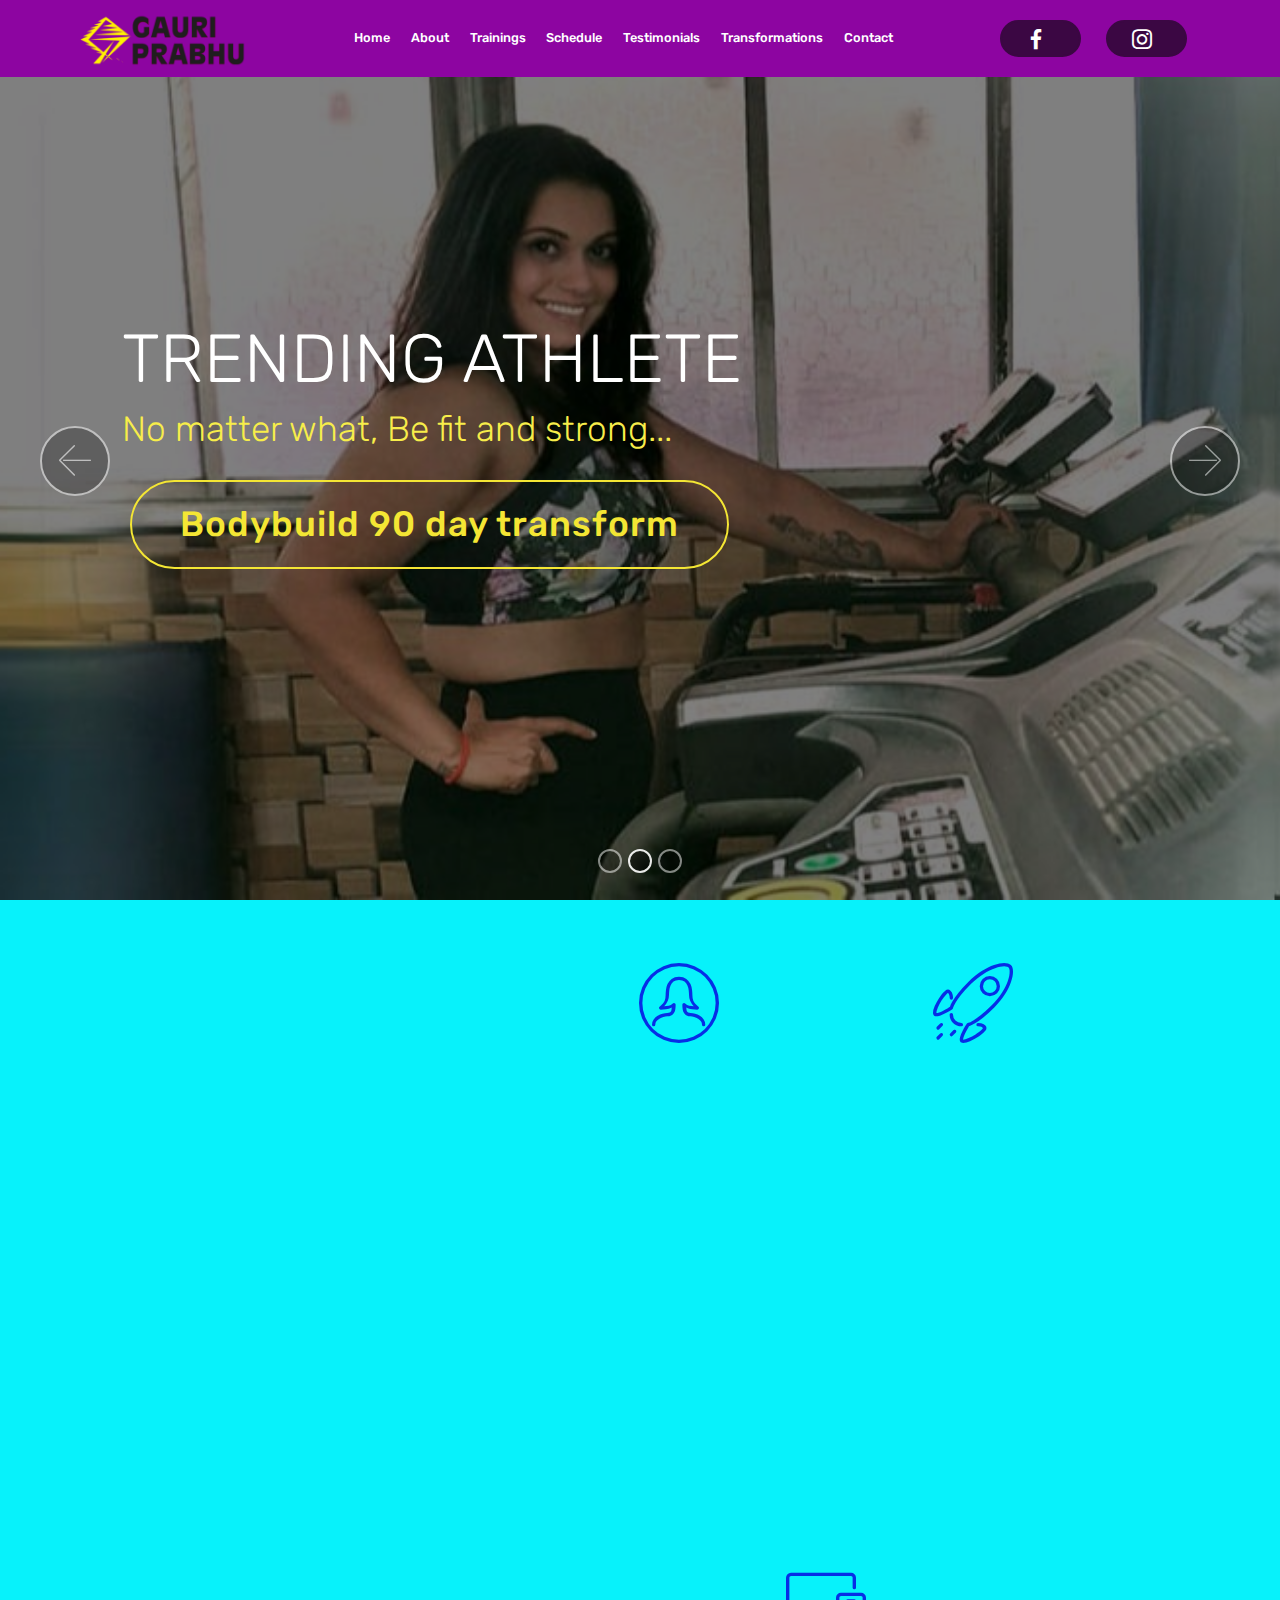
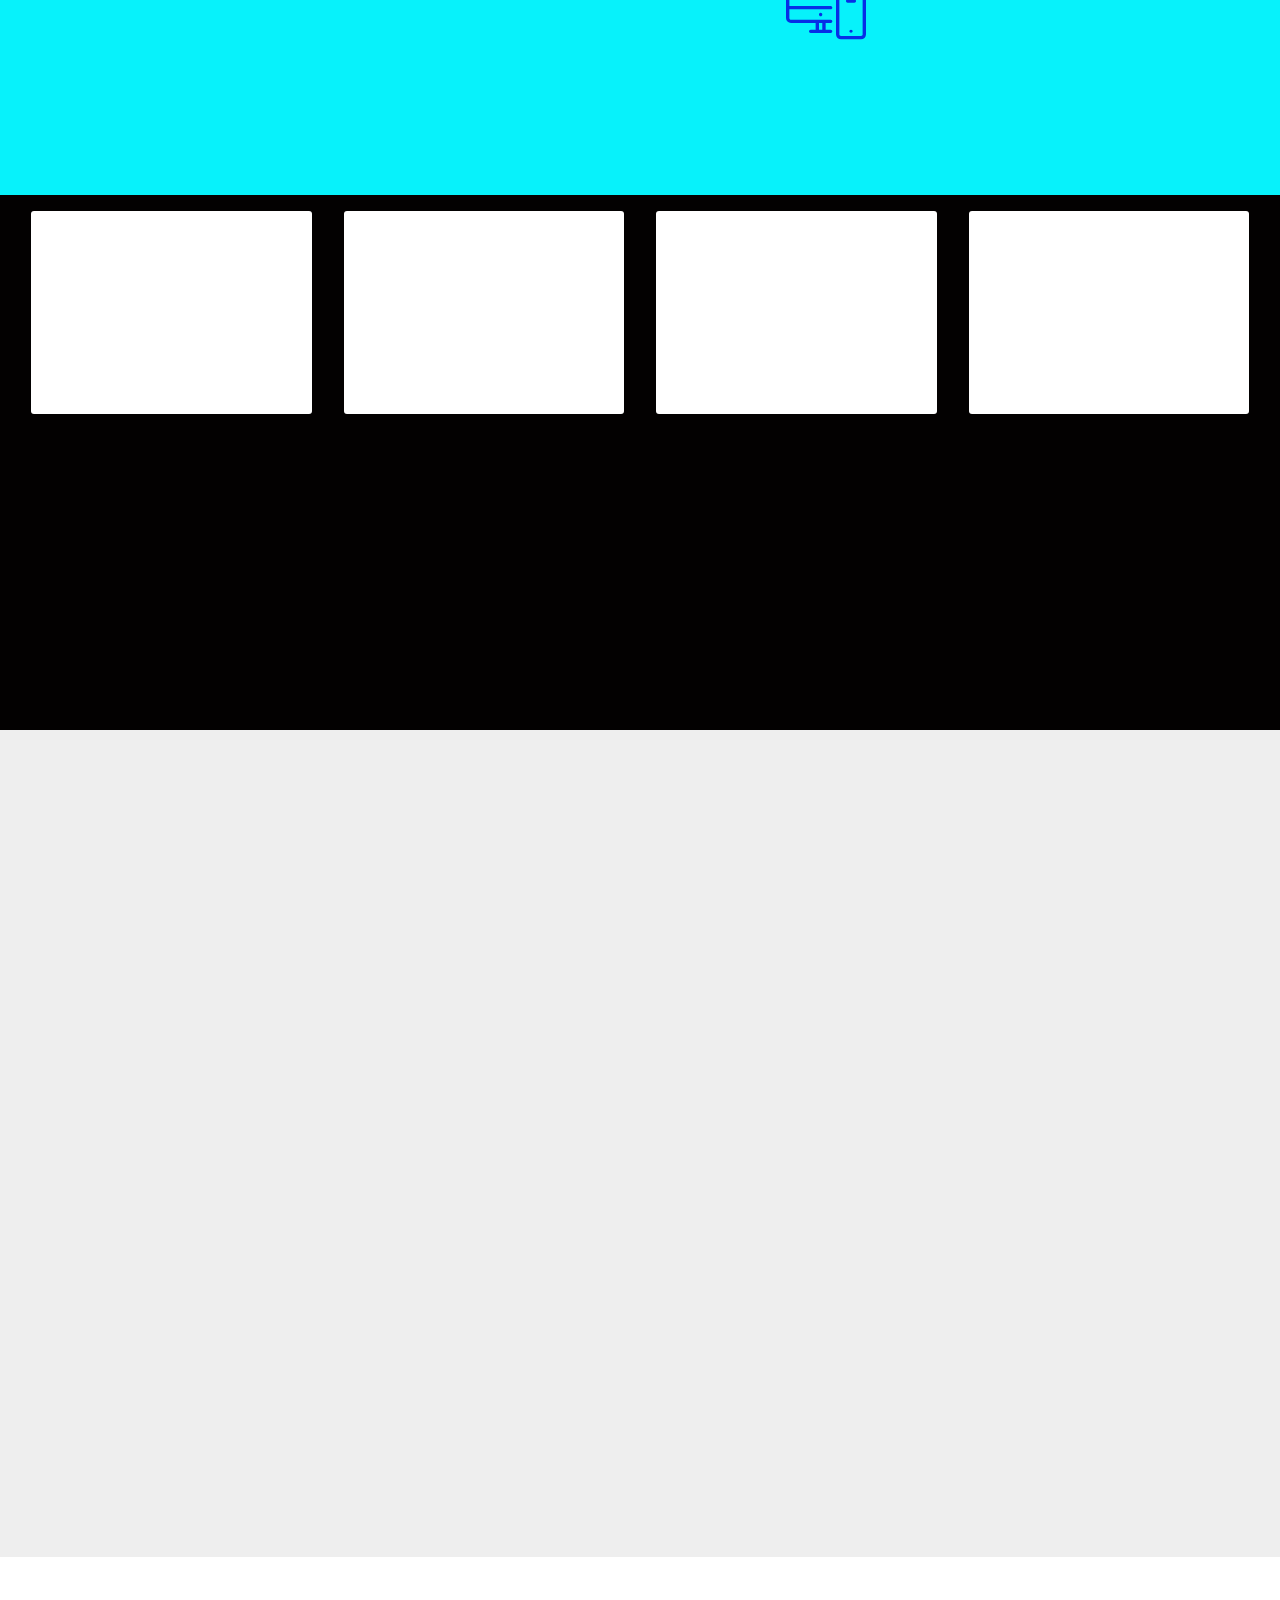
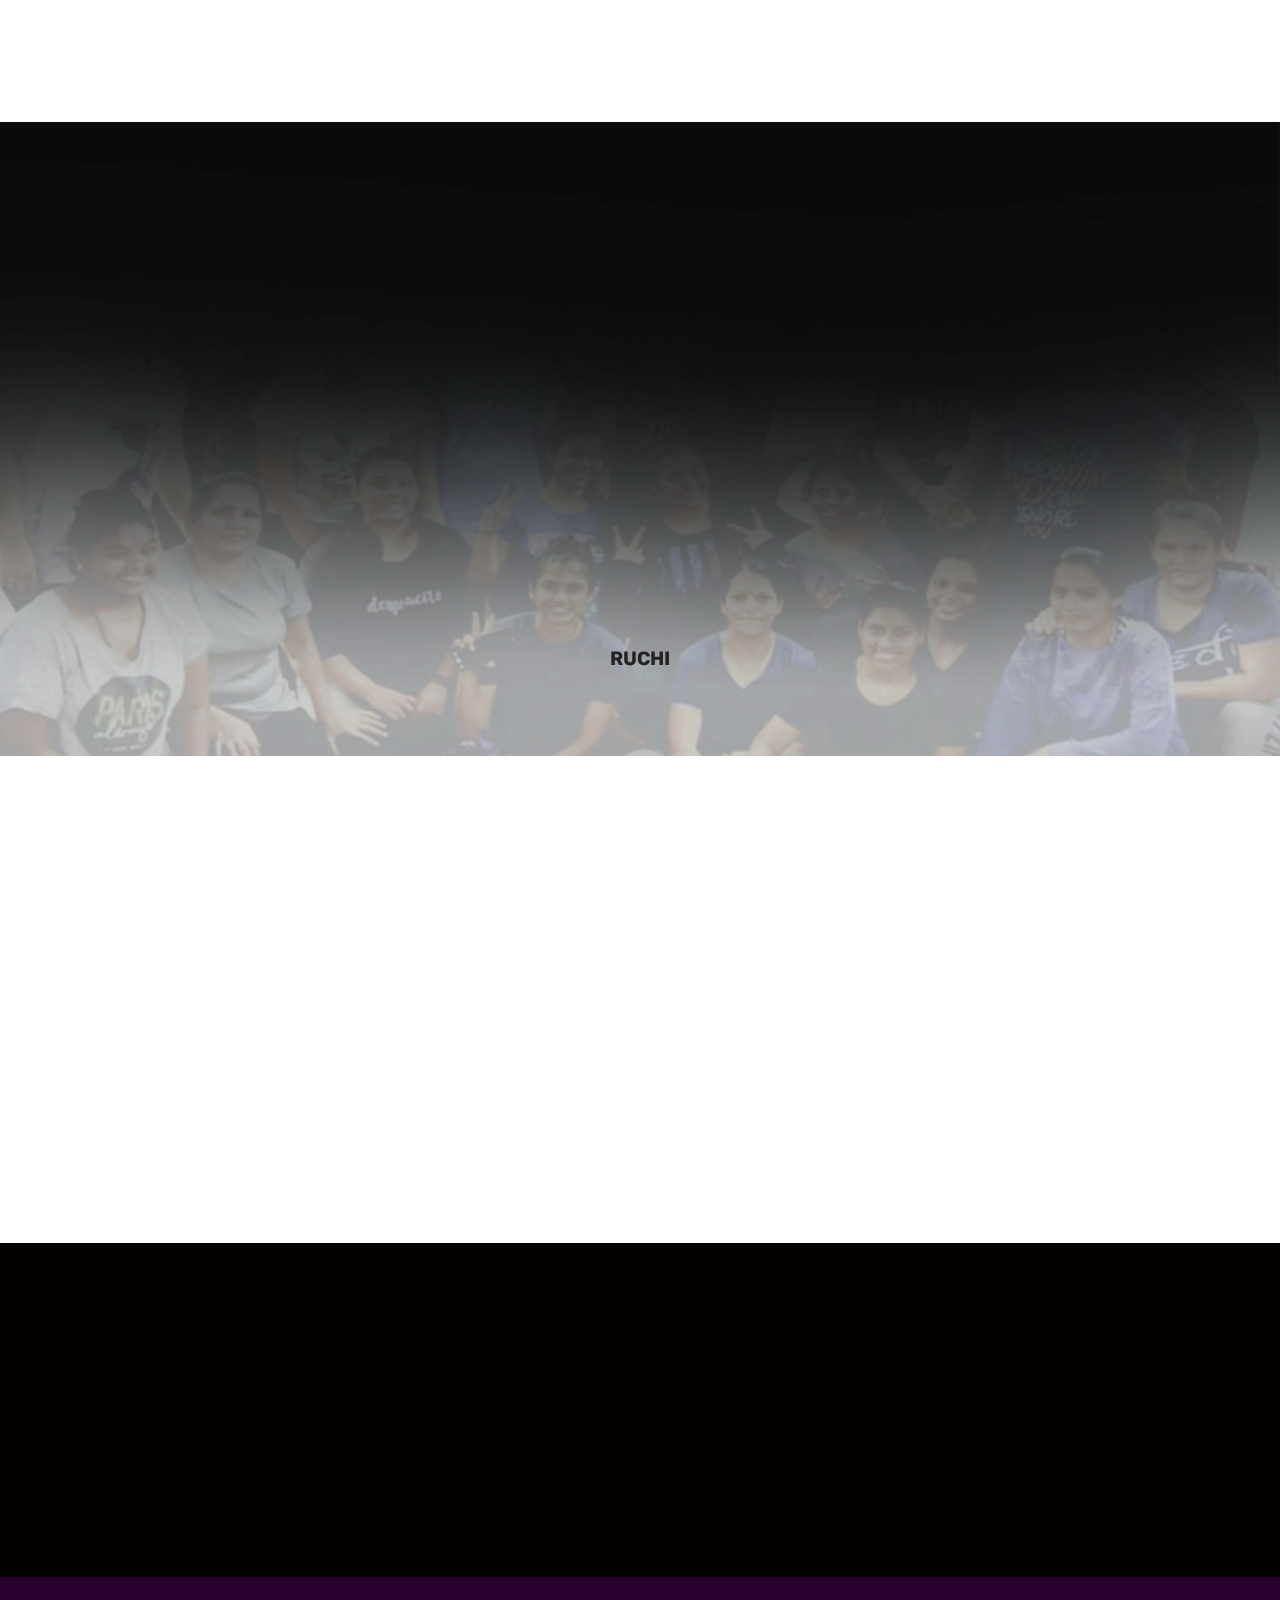
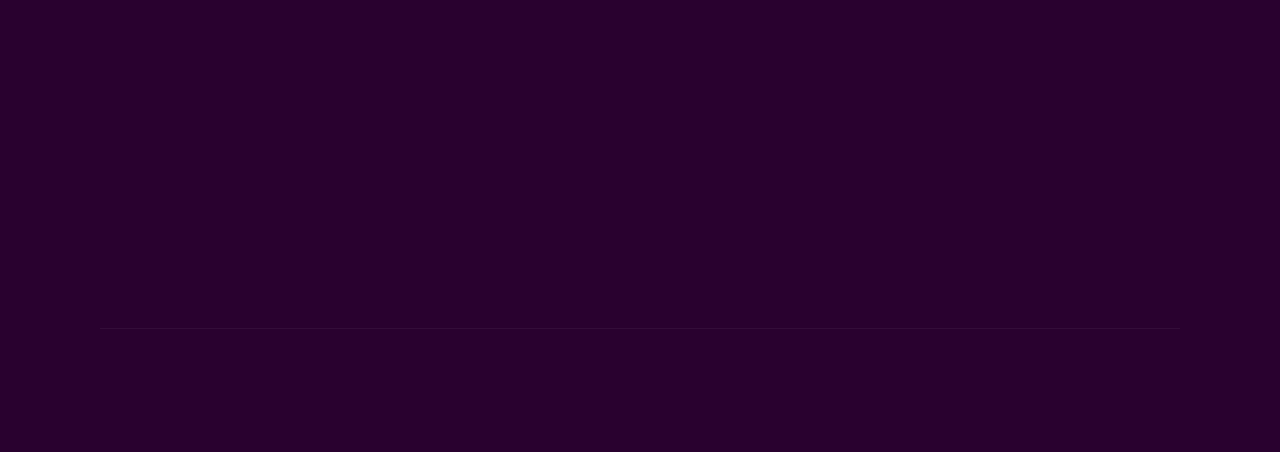
==== index.html @ c6989c37 "create github pages" ====
<!DOCTYPE html>
<html  >
<head>
  <!-- Site made with Mobirise Website Builder v4.12.4, https://mobirise.com -->
  <meta charset="UTF-8">
  <meta http-equiv="X-UA-Compatible" content="IE=edge">
  <meta name="generator" content="Mobirise v4.12.4, mobirise.com">
  <meta name="viewport" content="width=device-width, initial-scale=1, minimum-scale=1">
  <link rel="shortcut icon" href="assets/images/logo-358x130.png" type="image/x-icon">
  <meta name="description" content="">
  
  
  <title>Home</title>
  <link rel="stylesheet" href="assets/web/assets/mobirise-icons-bold/mobirise-icons-bold.css">
  <link rel="stylesheet" href="assets/web/assets/mobirise-icons/mobirise-icons.css">
  <link rel="stylesheet" href="assets/bootstrap/css/bootstrap.min.css">
  <link rel="stylesheet" href="assets/bootstrap/css/bootstrap-grid.min.css">
  <link rel="stylesheet" href="assets/bootstrap/css/bootstrap-reboot.min.css">
  <link rel="stylesheet" href="assets/dropdown/css/style.css">
  <link rel="stylesheet" href="assets/animatecss/animate.min.css">
  <link rel="stylesheet" href="assets/tether/tether.min.css">
  <link rel="stylesheet" href="assets/socicon/css/styles.css">
  <link rel="stylesheet" href="assets/theme/css/style.css">
  <link rel="preload" as="style" href="assets/mobirise/css/mbr-additional.css"><link rel="stylesheet" href="assets/mobirise/css/mbr-additional.css" type="text/css">
  
  
  
</head>
<body>
  <section class="menu cid-s5cqoUY3H1" once="menu" id="menu2-1">

    

    <nav class="navbar navbar-expand beta-menu navbar-dropdown align-items-center navbar-fixed-top navbar-toggleable-sm">
        <button class="navbar-toggler navbar-toggler-right" type="button" data-toggle="collapse" data-target="#navbarSupportedContent" aria-controls="navbarSupportedContent" aria-expanded="false" aria-label="Toggle navigation">
            <div class="hamburger">
                <span></span>
                <span></span>
                <span></span>
                <span></span>
            </div>
        </button>
        <div class="menu-logo">
            <div class="navbar-brand">
                <span class="navbar-logo">
                    <a href="https://mobirise.co">
                        <img src="assets/images/logo-358x130.png" alt="Mobirise" title="" style="height: 3.8rem;">
                    </a>
                </span>
                
            </div>
        </div>
        <div class="collapse navbar-collapse" id="navbarSupportedContent">
            <ul class="navbar-nav nav-dropdown" data-app-modern-menu="true"><li class="nav-item">
                    <a class="nav-link link text-white display-4" href="#top">Home</a>
                </li><li class="nav-item"><a class="nav-link link text-white display-4" href="index.html#counters2-9">About</a></li><li class="nav-item"><a class="nav-link link text-white display-4" href="index.html#features17-q">Trainings</a></li><li class="nav-item"><a class="nav-link link text-white display-4" href="index.html#counters2-o">Schedule</a></li><li class="nav-item"><a class="nav-link link text-white display-4" href="index.html#testimonials-slider1-u">Testimonials</a></li><li class="nav-item"><a class="nav-link link text-white display-4" href="index.html#services1-15">Transformations</a></li><li class="nav-item"><a class="nav-link link text-white display-4" href="index.html#form1-13">Contact</a></li>
                <li class="nav-item"><a class="nav-link link text-white display-4" href="https://facebook.com">&nbsp; &nbsp; &nbsp; &nbsp; &nbsp; &nbsp; &nbsp; &nbsp; &nbsp; &nbsp; &nbsp;</a></li></ul>
            <div class="navbar-buttons mbr-section-btn"><a class="btn btn-sm btn-warning display-4" href="http://facebook.com"><span class="socicon socicon-facebook mbr-iconfont mbr-iconfont-btn" style="font-size: 20px;"></span></a> <a class="btn btn-sm btn-warning display-4" href="http://instagram.com"><span class="socicon socicon-instagram mbr-iconfont mbr-iconfont-btn" style="font-size: 20px;"></span></a></div>
        </div>
    </nav>
</section>

<section class="engine"><a href="https://mobirise.info/u">bootstrap html templates</a></section><section class="carousel slide cid-s5gOlprvl5" data-interval="false" id="slider1-6">

    

    <div class="full-screen"><div class="mbr-slider slide carousel" data-keyboard="false" data-ride="carousel" data-interval="3000" data-pause="hover"><ol class="carousel-indicators"><li data-app-prevent-settings="" data-target="#slider1-6" data-slide-to="0"></li><li data-app-prevent-settings="" data-target="#slider1-6" class=" active" data-slide-to="1"></li><li data-app-prevent-settings="" data-target="#slider1-6" data-slide-to="2"></li></ol><div class="carousel-inner" role="listbox"><div class="carousel-item slider-fullscreen-image" data-bg-video-slide="false" style="background-image: url(assets/images/gau1-7-1000x461.jpeg);"><div class="container container-slide"><div class="image_wrapper"><div class="mbr-overlay" style="opacity: 0.3;"></div><img src="assets/images/gau1-7-1000x461.jpeg" alt="" title=""><div class="carousel-caption justify-content-center"><div class="col-10 align-right"><h2 class="mbr-fonts-style display-1">HEALTH MAKEOVER</h2><p class="lead mbr-text mbr-fonts-style display-5">You are beautiful than you believe, stronger than you seem and<br>smarter than you think...<br><a href="page2.html" class="text-success"><strong><em>GAIN WEIGHT IN 90 DAYS</em></strong></a></p></div></div></div></div></div><div class="carousel-item slider-fullscreen-image active" data-bg-video-slide="false" style="background-image: url(assets/images/gau3-1000x461.jpeg);"><div class="container container-slide"><div class="image_wrapper"><div class="mbr-overlay" style="opacity: 0.5;"></div><img src="assets/images/gau3-1000x461.jpeg" alt="" title=""><div class="carousel-caption justify-content-center"><div class="col-10 align-left"><h2 class="mbr-fonts-style display-1">TRENDING ATHLETE</h2><p class="lead mbr-text mbr-fonts-style display-5">No matter what, Be fit and strong...</p><div class="mbr-section-btn" buttons="0"><a class="btn display-5 btn-success-outline" href="https://mobirise.com">Bodybuild 90 day transform</a> </div></div></div></div></div></div><div class="carousel-item slider-fullscreen-image" data-bg-video-slide="false" style="background-image: url(assets/images/gau-2-1000x461.jpeg);"><div class="container container-slide"><div class="image_wrapper"><div class="mbr-overlay" style="opacity: 0.3;"></div><img src="assets/images/gau-2-1000x461.jpeg" alt="" title=""><div class="carousel-caption justify-content-center"><div class="col-10 align-left"><h2 class="mbr-fonts-style display-1">FITNESS TRENDZ</h2><p class="lead mbr-text mbr-fonts-style display-5">Excuses are useless, Results are priceless...</p><div class="mbr-section-btn" buttons="0"><a class="btn btn-success-outline display-2" href="https://mobirise.com">A 90 day weightloss transformation package</a> </div></div></div></div></div></div></div><a data-app-prevent-settings="" class="carousel-control carousel-control-prev" role="button" data-slide="prev" href="#slider1-6"><span aria-hidden="true" class="mbri-left mbr-iconfont"></span><span class="sr-only">Previous</span></a><a data-app-prevent-settings="" class="carousel-control carousel-control-next" role="button" data-slide="next" href="#slider1-6"><span aria-hidden="true" class="mbri-right mbr-iconfont"></span><span class="sr-only">Next</span></a></div></div>

</section>

<section class="counters2 counters cid-s5m6YSw1z3" id="counters2-9">

    

    

    <div class="container pt-4 mt-2">
        <div class="media-container-row">
            <div class="media-block" style="width: 47%;">
                <h2 class="mbr-section-title pb-3 align-left mbr-fonts-style display-2"><strong>ABOUT</strong></h2>
                
                <div class="mbr-figure">
                    <img src="assets/images/img-20200720-wa0003-1268x1268.jpg" alt="" title="">
                </div>
            </div>
            <div class="cards-block">
                <div class="cards-container">
                    <div class="card px-3 align-left col-12 col-md-6">
                        <div class="panel-item p-3">
                            <div class="card-img pb-3">
                                <span class="mbr-iconfont pr-2 mbri-user2" style="color: rgb(7, 46, 230); fill: rgb(7, 46, 230);"></span>
                                <h3 class="count py-3 mbr-fonts-style display-2">300</h3>
                            </div>
                            <div class="card-text">
                                <h4 class="mbr-content-title mbr-bold mbr-fonts-style display-7">BIO</h4>
                                <p class="mbr-content-text mbr-fonts-style display-7">-Operator/Trainer/Coach &nbsp;at Falcon GYM.<br>-Personal Trainer at &nbsp;1:1.<br>-Trainer at floor exercise.<br>-Aerobics Instructor.<br>-Certified Personal &nbsp; &nbsp;Trainer.<br>-Pilates trainer.<br>-Poweryoga instructor.<br>-Zumba trainer.<br>-Functional trainer.<br>-TRX.<br>-Customized dietecian &nbsp;and nutritionist.<br><br></p>
                            </div>
                        </div>
                    </div>
                    <div class="card px-3 align-left col-12 col-md-6">
                        <div class="panel-item p-3">
                            <div class="card-img pb-3">
                                <span class="mbr-iconfont pr-2 mbri-rocket" style="color: rgb(7, 46, 230); fill: rgb(7, 46, 230);"></span>
                                <h3 class="count py-3 mbr-fonts-style display-4">300</h3>
                            </div>
                            <div class="card-text">
                                <h4 class="mbr-content-title mbr-bold mbr-fonts-style display-7">ACHIEVEMENTS</h4>
                                <p class="mbr-content-text mbr-fonts-style display-7">2 times Gold medalist in powerlifting competetion.<br><br>4th place in women's physique competition
                                </p>
                            </div>
                        </div>
                    </div>
                    <div class="card px-3 align-left col-12 col-md-6">
                        <div class="panel-item p-3">
                            <div class="card-img pb-3">
                                <span class="mbr-iconfont pr-2 mbri-responsive" style="color: rgb(7, 46, 230); fill: rgb(7, 46, 230);"></span>
                                <h3 class="count py-3 mbr-fonts-style display-2">
                                    300
                                </h3>
                            </div>
                            <div class="card-text">
                                <h4 class="mbr-content-title mbr-bold mbr-fonts-style display-7">GALLERY</h4>
                                <p class="mbr-content-text mbr-fonts-style display-7">Click to explore</p>
                            </div>
                        </div>
                    </div>
                    
                </div>
            </div>
        </div>
    </div>
</section>

<section class="features17 cid-s5tMFxcHu5" id="features17-q">
    
    

    
    <div class="container-fluid">
        <div class="media-container-row">
            <div class="card p-3 col-12 col-md-6 col-lg-3">
                <div class="card-wrapper">
                    <div class="card-img">
                        <img src="assets/images/pilates-596x431.jpeg" alt="Mobirise" title="">
                    </div>
                    <div class="card-box">
                        <h4 class="card-title pb-3 mbr-fonts-style display-7"><strong>PILATES TRAINING</strong></h4>
                        <p class="mbr-text mbr-fonts-style display-7">
                            Pilates help in improving flexibility, increased muscle srength and tones abdomen, back and hips.</p>
                    </div>
                </div>
            </div>

            <div class="card p-3 col-12 col-md-6 col-lg-3">
                <div class="card-wrapper">
                    <div class="card-img">
                        <img src="assets/images/power-596x431.jpeg" alt="Mobirise" title="">
                    </div>
                    <div class="card-box">
                        <h4 class="card-title pb-3 mbr-fonts-style display-7"><strong>
                            POWER YOGA TRAINING</strong></h4>
                        <p class="mbr-text mbr-fonts-style display-7">
                            Poweryoga enhances stamina, posture and mental focus .It burns calories helping in weightloss.</p>
                    </div>
                </div>
            </div>

            <div class="card p-3 col-12 col-md-6 col-lg-3">
                <div class="card-wrapper">
                    <div class="card-img">
                        <img src="assets/images/zumba-596x431.jpg" alt="Mobirise" title="">
                    </div>
                    <div class="card-box">
                        <h4 class="card-title pb-3 mbr-fonts-style display-7"><strong>ZUMBA TRAINING</strong></h4>
                        <p class="mbr-text mbr-fonts-style display-7">
                            Zumba is a fun way to exercise. It boosts heart health, helps destress, improves coordination.</p>
                    </div>
                </div>
            </div>

            <div class="card p-3 col-12 col-md-6 col-lg-3">
                <div class="card-wrapper">
                    <div class="card-img">
                        <img src="assets/images/bodybuild-596x431.jpeg" alt="Mobirise" title="">
                    </div>
                    <div class="card-box">
                        <h4 class="card-title pb-3 mbr-fonts-style display-7"><strong>BODYBUILD TRAINING</strong></h4>
                        <p class="mbr-text mbr-fonts-style display-7">
                           Bodybuilding is centered on building muscle strength and size. It lowers the risk of cancer, heart and kidney diesease<br></p>
                    </div>
                </div>
            </div>
            
            
        </div>
    </div>
</section>

<section class="counters2 counters cid-s5nWHQuDDp mbr-parallax-background" id="counters2-o">

    

    

    <div class="container pt-4 mt-2">
        <div class="media-container-row">
            <div class="media-block" style="width: 39%;">
                <h2 class="mbr-section-title pb-3 align-left mbr-fonts-style display-2"><strong>SCHEDULE</strong></h2>
                
                <div class="mbr-figure">
                    <img src="assets/images/schedule-646x801.jpg" alt="" title="">
                </div>
            </div>
            <div class="cards-block">
                <div class="cards-container">
                    <div class="card px-3 align-left col-12 col-md-6">
                        <div class="panel-item p-3">
                            <div class="card-img pb-3">
                                
                                <h3 class="count py-3 mbr-fonts-style display-2"><br><br></h3>
                            </div>
                            <div class="card-text">
                                
                                
                            </div>
                        </div>
                    </div>
                    
                    
                    
                </div>
            </div>
        </div>
    </div>
</section>

<section class="mbr-section info1 cid-s5LCorNHww" id="info1-y">

    

    
    <div class="container">
        <div class="row justify-content-center content-row">
            <div class="media-container-column title col-12 col-lg-7 col-md-6">
                <h3 class="mbr-section-subtitle align-left mbr-light pb-3 mbr-fonts-style display-5"><strong><em>
                    Lockdown special offer- online session @ 999/- only including diet.</em></strong></h3>
                
            </div>
            <div class="media-container-column col-12 col-lg-3 col-md-4">
                <div class="mbr-section-btn align-right py-4"><a class="btn btn-primary display-7" href="page1.html">Contact for more details</a></div>
            </div>
        </div>
    </div>
</section>

<section class="carousel slide testimonials-slider cid-s5tXEvVGoU" data-interval="false" id="testimonials-slider1-u">
    
    

    <div class="mbr-overlay" style="opacity: 0.2; background-color: rgb(35, 35, 35);">
    </div>

    <div class="container text-center">
        <h2 class="pb-5 mbr-fonts-style display-2"><strong>
            WHAT MY FANTASTIC GYMERS SAY
        </strong></h2>

        <div class="carousel slide" role="listbox" data-pause="true" data-keyboard="false" data-ride="carousel" data-interval="5000">
            <div class="carousel-inner">
                
                
            <div class="carousel-item">
                    <div class="user col-md-8">
                        <div class="user_image">
                            <img src="assets/images/img-20200707-wa0000-400x225.jpeg" alt="" title="">
                        </div>
                        <div class="user_text pb-3">
                            <p class="mbr-fonts-style display-7">
                                Gauri Prabhu mam , my instructor has strong motivational skills. She has been a good motivation for the girls as well as ladies during this pandemic as also it was same before. She has been an inspiration for me personally and for all girls and ladies. Her sessions are helpful and also a powerdose for day.<br># NEVER GIVE UP # GETTING STRONGER</p>
                        </div>
                        <div class="user_name mbr-bold pb-2 mbr-fonts-style display-7">RUCHI</div>
                        
                    </div>
                </div><div class="carousel-item">
                    <div class="user col-md-8">
                        <div class="user_image">
                            <img src="assets/images/testi2-400x395.jpg" alt="" title="">
                        </div>
                        <div class="user_text pb-3">
                            <p class="mbr-fonts-style display-7">My words would fall short for Gauri Mam. She is professional and extremely knowledgeble. Though she is giving online sessions during pandemic, she handles every session tactfully and I love her training. I have learned so much about my body and have completed workouts that I never thought I could do before. She makes challenges a fun and makes every session switch up. YOU'LL BE GLAD YOU SIGNED UP FOR A CLASS !</p>
                        </div>
                        <div class="user_name mbr-bold pb-2 mbr-fonts-style display-7">Debolina</div>
                        
                    </div>
                </div><div class="carousel-item">
                    <div class="user col-md-8">
                        <div class="user_image">
                            <img src="assets/images/img-20200707-wa0004-400x400.jpeg" alt="" title="">
                        </div>
                        <div class="user_text pb-3">
                            <p class="mbr-fonts-style display-7">
                                Rarely you come across a fitness expert who is passionate, professional yet personal. 'GAURI' a friend who pushes you harder and harder as if she knows your limits. With Gauri you are in safe hands...be it diet, gym, weights, floor exercise, zumba and poweryoga. Thanks Gauri for removing years from my life , making me feel live and look decades younger. <br>BLESSED TO HAVE YOU ....CHEERS !</p>
                        </div>
                        <div class="user_name mbr-bold pb-2 mbr-fonts-style display-7">Siddhi</div>
                        
                    </div>
                </div></div>

            <div class="carousel-controls">
                <a class="carousel-control-prev" role="button" data-slide="prev">
                  <span aria-hidden="true" class="mbri-arrow-prev mbr-iconfont"></span>
                  <span class="sr-only">Previous</span>
                </a>
                
                <a class="carousel-control-next" role="button" data-slide="next">
                  <span aria-hidden="true" class="mbri-arrow-next mbr-iconfont"></span>
                  <span class="sr-only">Next</span>
                </a>
            </div>
        </div>
    </div>
</section>

<section class="services1 cid-s5MKel1ye7" id="services1-15">
    <!---->
    
    <!---->
    <!--Overlay-->
    
    <!--Container-->
    <div class="container">
        <div class="row justify-content-center">
            <!--Titles-->
            <div class="title pb-5 col-12">
                <h2 class="align-left pb-3 mbr-fonts-style display-2"><strong>TRANSFORMATIONS</strong></h2>
                
            </div>
            <!--Card-1-->
            <div class="card col-12 col-md-6 p-3 col-lg-4">
                <div class="card-wrapper">
                    <div class="card-img">
                        <img src="assets/images/transform1-696x558.jpeg" alt="Mobirise" title="">
                    </div>
                    <div class="card-box">
                        
                        
                        <!--Btn-->
                        
                    </div>
                </div>
            </div>
            <!--Card-2-->
            <div class="card col-12 col-md-6 p-3 col-lg-4">
                <div class="card-wrapper">
                    <div class="card-img">
                        <img src="assets/images/transform2-696x558.jpeg" alt="Mobirise" title="">
                    </div>
                    <div class="card-box">
                        
                        
                        <!--Btn-->
                        
                    </div>
                </div>
            </div>
            <!--Card-3-->
            <div class="card col-12 col-md-6 p-3 col-lg-4 last-child">
                <div class="card-wrapper">
                    <div class="card-img">
                        <img src="assets/images/transform3-696x558.jpeg" alt="Mobirise" title="">
                    </div>
                    <div class="card-box">
                        
                        
                        <!--Btn-->
                        
                    </div>
                </div>
            </div>
            <!--Card-4-->
            
        </div>
    </div>
</section>

<section class="mbr-section form1 cid-s5MANfdAqw" id="form1-13">

    

    
    <div class="container">
        <div class="row justify-content-center">
            <div class="title col-12 col-lg-8">
                
                <h3 class="mbr-section-subtitle align-center mbr-light pb-3 mbr-fonts-style display-2"><strong>CONTACT</strong></h3>
            </div>
        </div>
    </div>
    <div class="container">
        <div class="row justify-content-center">
            <div class="media-container-column col-lg-8" data-form-type="formoid">
                <!---Formbuilder Form--->
                <form action="https://mobirise.com/" method="POST" class="mbr-form form-with-styler" data-form-title="Mobirise Form"><input type="hidden" name="email" data-form-email="true" value="DkFIKwgt6CaXGG/fLM01O4g5pr+TnhjjCgBKQ58Dy/c+tJRiZ1Ch+30GHjp3u6h0vJ5SSRZRUBUoolu+a+jiPAstzKloUx2HjdfQo0zgeOLjlVnB7T6VvL6+p6uwCWwl">
                    <div class="row">
                        <div hidden="hidden" data-form-alert="" class="alert alert-success col-12">Thanks for filling out the form!</div>
                        <div hidden="hidden" data-form-alert-danger="" class="alert alert-danger col-12">
                        </div>
                    </div>
                    <div class="dragArea row">
                        <div class="col-md-4  form-group" data-for="name">
                            <label for="name-form1-13" class="form-control-label mbr-fonts-style display-7">Name</label>
                            <input type="text" name="name" data-form-field="Name" required="required" class="form-control display-7" id="name-form1-13">
                        </div>
                        <div class="col-md-4  form-group" data-for="email">
                            <label for="email-form1-13" class="form-control-label mbr-fonts-style display-7">Email</label>
                            <input type="email" name="email" data-form-field="Email" required="required" class="form-control display-7" id="email-form1-13">
                        </div>
                        <div data-for="phone" class="col-md-4  form-group">
                            <label for="phone-form1-13" class="form-control-label mbr-fonts-style display-7">Phone</label>
                            <input type="tel" name="phone" data-form-field="Phone" class="form-control display-7" id="phone-form1-13">
                        </div>
                        
                        <div class="col-md-12 input-group-btn align-center"><button type="submit" class="btn btn-form btn-primary display-4">Request a call back or email</button></div>
                    </div>
                </form><!---Formbuilder Form--->
            </div>
        </div>
    </div>
</section>

<section class="cid-s5METGmkRy" id="footer1-14">

    

    

    <div class="container">
        <div class="media-container-row content text-white">
            <div class="col-12 col-md-3">
                <div class="media-wrap">
                    <a href="https://mobirise.co/">
                        <img src="assets/images/logo-2-192x69.png" alt="Mobirise" title="">
                    </a>
                </div>
            </div>
            <div class="col-12 col-md-3 mbr-fonts-style display-7">
                <h5 class="pb-3">PAYMENT</h5>
                <p class="mbr-text">PAY NOW</p>
            </div>
            <div class="col-12 col-md-3 mbr-fonts-style display-7">
                <h5 class="pb-3">
                    Contacts
                </h5>
                <p class="mbr-text"><strong><em>
                    Email: </em></strong>gauriprabhu26@gmail.com<br><br><em><strong>Phone:&nbsp;</strong></em><br>9664766173<br><br><br></p>
            </div>
            <div class="col-12 col-md-3 mbr-fonts-style display-7">
                <h5 class="pb-3">
                    Links
                </h5>
                <p class="mbr-text">Other packages<br>Diet consultation&nbsp;<br>Blogs</p>
            </div>
        </div>
        <div class="footer-lower">
            <div class="media-container-row">
                <div class="col-sm-12">
                    <hr>
                </div>
            </div>
            <div class="media-container-row mbr-white">
                <div class="col-sm-6 copyright">
                    <p class="mbr-text mbr-fonts-style display-7">
                        © Copyright 2020 @Gauri Prabhu &nbsp;- All Rights Reserved
                    </p>
                </div>
                <div class="col-md-6">
                    <div class="social-list align-right">
                        <div class="soc-item">
                            <a href="https://twitter.com/mobirise" target="_blank">
                                <span class="mbr-iconfont mbr-iconfont-social mbri-up"></span>
                            </a>
                        </div>
                        <div class="soc-item">
                            <a href="https://www.facebook.com/pages/Mobirise/1616226671953247" target="_blank">
                                <span class="socicon-facebook socicon mbr-iconfont mbr-iconfont-social"></span>
                            </a>
                        </div>
                        <div class="soc-item">
                            <a href="https://www.youtube.com/c/mobirise" target="_blank">
                                <span class="mbr-iconfont mbr-iconfont-social socicon-whatsapp socicon"></span>
                            </a>
                        </div>
                        <div class="soc-item">
                            <a href="https://instagram.com/mobirise" target="_blank">
                                <span class="mbr-iconfont mbr-iconfont-social socicon-viber socicon"></span>
                            </a>
                        </div>
                        
                        
                    </div>
                </div>
            </div>
        </div>
    </div>
</section>


  <script src="assets/web/assets/jquery/jquery.min.js"></script>
  <script src="assets/popper/popper.min.js"></script>
  <script src="assets/bootstrap/js/bootstrap.min.js"></script>
  <script src="assets/smoothscroll/smooth-scroll.js"></script>
  <script src="assets/dropdown/js/nav-dropdown.js"></script>
  <script src="assets/dropdown/js/navbar-dropdown.js"></script>
  <script src="assets/touchswipe/jquery.touch-swipe.min.js"></script>
  <script src="assets/viewportchecker/jquery.viewportchecker.js"></script>
  <script src="assets/tether/tether.min.js"></script>
  <script src="assets/vimeoplayer/jquery.mb.vimeo_player.js"></script>
  <script src="assets/ytplayer/jquery.mb.ytplayer.min.js"></script>
  <script src="assets/bootstrapcarouselswipe/bootstrap-carousel-swipe.js"></script>
  <script src="assets/parallax/jarallax.min.js"></script>
  <script src="assets/mbr-testimonials-slider/mbr-testimonials-slider.js"></script>
  <script src="assets/theme/js/script.js"></script>
  <script src="assets/slidervideo/script.js"></script>
  <script src="assets/formoid/formoid.min.js"></script>
  
  
  <input name="animation" type="hidden">
  </body>
</html>
---- assets/web/assets/mobirise-icons-bold/mobirise-icons-bold.css ----
@font-face {
  font-family: 'mobirise-icons-bold';
  font-display: swap;
  src:  url('mobirise-icons-bold.eot?m1l4yr');
  src:  url('mobirise-icons-bold.eot?m1l4yr#iefix') format('embedded-opentype'),
    url('mobirise-icons-bold.ttf?m1l4yr') format('truetype'),
    url('mobirise-icons-bold.woff?m1l4yr') format('woff'),
    url('mobirise-icons-bold.svg?m1l4yr#mobirise-icons-bold') format('svg');
  font-weight: normal;
  font-style: normal;
}

[class^="mbrib-"], [class*="mbrib-"] {
  /* use !important to prevent issues with browser extensions that change fonts */
  font-family: 'mobirise-icons-bold' !important;
  speak: none;
  font-style: normal;
  font-weight: normal;
  font-variant: normal;
  text-transform: none;
  line-height: 1;

  /* Better Font Rendering =========== */
  -webkit-font-smoothing: antialiased;
  -moz-osx-font-smoothing: grayscale;
}

.mbrib-add-submenu:before {
  content: "\e900";
}
.mbrib-alert:before {
  content: "\e901";
}
.mbrib-align-center:before {
  content: "\e902";
}
.mbrib-align-justify:before {
  content: "\e903";
}
.mbrib-align-left:before {
  content: "\e904";
}
.mbrib-align-right:before {
  content: "\e905";
}
.mbrib-android:before {
  content: "\e906";
}
.mbrib-apple:before {
  content: "\e907";
}
.mbrib-arrow-down:before {
  content: "\e908";
}
.mbrib-arrow-next:before {
  content: "\e909";
}
.mbrib-arrow-prev:before {
  content: "\e90a";
}
.mbrib-arrow-up:before {
  content: "\e90b";
}
.mbrib-bold:before {
  content: "\e90c";
}
.mbrib-bookmark:before {
  content: "\e90d";
}
.mbrib-bootstrap:before {
  content: "\e90e";
}
.mbrib-briefcase:before {
  content: "\e90f";
}
.mbrib-browse:before {
  content: "\e910";
}
.mbrib-bulleted-list:before {
  content: "\e911";
}
.mbrib-calendar:before {
  content: "\e912";
}
.mbrib-camera:before {
  content: "\e913";
}
.mbrib-cart-add:before {
  content: "\e914";
}
.mbrib-cart-full:before {
  content: "\e915";
}
.mbrib-cash:before {
  content: "\e916";
}
.mbrib-change-style:before {
  content: "\e917";
}
.mbrib-chat:before {
  content: "\e918";
}
.mbrib-clock:before {
  content: "\e919";
}
.mbrib-close:before {
  content: "\e91a";
}
.mbrib-cloud:before {
  content: "\e91b";
}
.mbrib-code:before {
  content: "\e91c";
}
.mbrib-contact-form:before {
  content: "\e91d";
}
.mbrib-credit-card:before {
  content: "\e91e";
}
.mbrib-cursor-click:before {
  content: "\e91f";
}
.mbrib-cust-feedback:before {
  content: "\e920";
}
.mbrib-database:before {
  content: "\e921";
}
.mbrib-delivery:before {
  content: "\e922";
}
.mbrib-desktop:before {
  content: "\e923";
}
.mbrib-devices:before {
  content: "\e924";
}
.mbrib-down:before {
  content: "\e925";
}
.mbrib-download:before {
  content: "\e926";
}
.mbrib-drag-n-drop:before {
  content: "\e927";
}
.mbrib-drag-n-drop2:before {
  content: "\e928";
}
.mbrib-edit:before {
  content: "\e929";
}
.mbrib-edit2:before {
  content: "\e92a";
}
.mbrib-error:before {
  content: "\e92b";
}
.mbrib-extension:before {
  content: "\e92c";
}
.mbrib-features:before {
  content: "\e92d";
}
.mbrib-file:before {
  content: "\e92e";
}
.mbrib-flag:before {
  content: "\e92f";
}
.mbrib-folder:before {
  content: "\e930";
}
.mbrib-gift:before {
  content: "\e931";
}
.mbrib-github:before {
  content: "\e932";
}
.mbrib-globe-2:before {
  content: "\e933";
}
.mbrib-globe:before {
  content: "\e934";
}
.mbrib-growing-chart:before {
  content: "\e935";
}
.mbrib-hearth:before {
  content: "\e936";
}
.mbrib-help:before {
  content: "\e937";
}
.mbrib-home:before {
  content: "\e938";
}
.mbrib-hot-cup:before {
  content: "\e939";
}
.mbrib-idea:before {
  content: "\e93a";
}
.mbrib-image-gallery:before {
  content: "\e93b";
}
.mbrib-image-slider:before {
  content: "\e93c";
}
.mbrib-info:before {
  content: "\e93d";
}
.mbrib-italic:before {
  content: "\e93e";
}
.mbrib-key:before {
  content: "\e93f";
}
.mbrib-laptop:before {
  content: "\e940";
}
.mbrib-layers:before {
  content: "\e941";
}
.mbrib-left-right:before {
  content: "\e942";
}
.mbrib-left:before {
  content: "\e943";
}
.mbrib-letter:before {
  content: "\e944";
}
.mbrib-like:before {
  content: "\e945";
}
.mbrib-link:before {
  content: "\e946";
}
.mbrib-lock:before {
  content: "\e947";
}
.mbrib-login:before {
  content: "\e948";
}
.mbrib-logout:before {
  content: "\e949";
}
.mbrib-magic-stick:before {
  content: "\e94a";
}
.mbrib-map-pin:before {
  content: "\e94b";
}
.mbrib-menu:before {
  content: "\e94c";
}
.mbrib-mobile:before {
  content: "\e94d";
}
.mbrib-mobile2:before {
  content: "\e94e";
}
.mbrib-mobirise:before {
  content: "\e94f";
}
.mbrib-more-horizontal:before {
  content: "\e950";
}
.mbrib-more-vertical:before {
  content: "\e951";
}
.mbrib-music:before {
  content: "\e952";
}
.mbrib-new-file:before {
  content: "\e953";
}
.mbrib-numbered-list:before {
  content: "\e954";
}
.mbrib-opened-folder:before {
  content: "\e955";
}
.mbrib-pages:before {
  content: "\e956";
}
.mbrib-paper-plane:before {
  content: "\e957";
}
.mbrib-paperclip:before {
  content: "\e958";
}
.mbrib-photo:before {
  content: "\e959";
}
.mbrib-photos:before {
  content: "\e95a";
}
.mbrib-pin:before {
  content: "\e95b";
}
.mbrib-play:before {
  content: "\e95c";
}
.mbrib-plus:before {
  content: "\e95d";
}
.mbrib-preview:before {
  content: "\e95e";
}
.mbrib-print:before {
  content: "\e95f";
}
.mbrib-protect:before {
  content: "\e960";
}
.mbrib-question:before {
  content: "\e961";
}
.mbrib-quote-left:before {
  content: "\e962";
}
.mbrib-quote-right:before {
  content: "\e963";
}
.mbrib-redo:before {
  content: "\e964";
}
.mbrib-refresh:before {
  content: "\e965";
}
.mbrib-responsive:before {
  content: "\e966";
}
.mbrib-right:before {
  content: "\e967";
}
.mbrib-rocket:before {
  content: "\e968";
}
.mbrib-sad-face:before {
  content: "\e969";
}
.mbrib-sale:before {
  content: "\e96a";
}
.mbrib-save:before {
  content: "\e96b";
}
.mbrib-search:before {
  content: "\e96c";
}
.mbrib-setting:before {
  content: "\e96d";
}
.mbrib-setting2:before {
  content: "\e96e";
}
.mbrib-setting3:before {
  content: "\e96f";
}
.mbrib-share:before {
  content: "\e970";
}
.mbrib-shopping-bag:before {
  content: "\e971";
}
.mbrib-shopping-basket:before {
  content: "\e972";
}
.mbrib-shopping-cart:before {
  content: "\e973";
}
.mbrib-sites:before {
  content: "\e974";
}
.mbrib-smile-face:before {
  content: "\e975";
}
.mbrib-speed:before {
  content: "\e976";
}
.mbrib-star:before {
  content: "\e977";
}
.mbrib-success:before {
  content: "\e978";
}
.mbrib-sun:before {
  content: "\e979";
}
.mbrib-sun2:before {
  content: "\e97a";
}
.mbrib-tablet-vertical:before {
  content: "\e97b";
}
.mbrib-tablet:before {
  content: "\e97c";
}
.mbrib-target:before {
  content: "\e97d";
}
.mbrib-timer:before {
  content: "\e97e";
}
.mbrib-to-ftp:before {
  content: "\e97f";
}
.mbrib-to-local-drive:before {
  content: "\e980";
}
.mbrib-touch-swipe:before {
  content: "\e981";
}
.mbrib-touch:before {
  content: "\e982";
}
.mbrib-trash:before {
  content: "\e983";
}
.mbrib-underline:before {
  content: "\e984";
}
.mbrib-undo:before {
  content: "\e985";
}
.mbrib-unlink:before {
  content: "\e986";
}
.mbrib-unlock:before {
  content: "\e987";
}
.mbrib-up-down:before {
  content: "\e988";
}
.mbrib-up:before {
  content: "\e989";
}
.mbrib-update:before {
  content: "\e98a";
}
.mbrib-upload:before {
  content: "\e98b";
}
.mbrib-user:before {
  content: "\e98c";
}
.mbrib-user2:before {
  content: "\e98d";
}
.mbrib-users:before {
  content: "\e98e";
}
.mbrib-video-play:before {
  content: "\e98f";
}
.mbrib-video:before {
  content: "\e990";
}
.mbrib-watch:before {
  content: "\e991";
}
.mbrib-website-theme:before {
  content: "\e992";
}
.mbrib-wifi:before {
  content: "\e993";
}
.mbrib-windows:before {
  content: "\e994";
}
.mbrib-zoom-out:before {
  content: "\e995";
}
---- assets/web/assets/mobirise-icons/mobirise-icons.css ----
@font-face {
  font-family: 'MobiriseIcons';
  src:  url('mobirise-icons.eot?spat4u');
  src:  url('mobirise-icons.eot?spat4u#iefix') format('embedded-opentype'),
    url('mobirise-icons.ttf?spat4u') format('truetype'),
    url('mobirise-icons.woff?spat4u') format('woff'),
    url('mobirise-icons.svg?spat4u#MobiriseIcons') format('svg');
  font-weight: normal;
  font-style: normal;
  font-display: swap;
}

[class^="mbri-"], [class*=" mbri-"] {
  /* use !important to prevent issues with browser extensions that change fonts */
  font-family: MobiriseIcons !important;
  speak: none;
  font-style: normal;
  font-weight: normal;
  font-variant: normal;
  text-transform: none;
  line-height: 1;

  /* Better Font Rendering =========== */
  -webkit-font-smoothing: antialiased;
  -moz-osx-font-smoothing: grayscale;
}

.mbri-add-submenu:before {
  content: "\e900";
}
.mbri-alert:before {
  content: "\e901";
}
.mbri-align-center:before {
  content: "\e902";
}
.mbri-align-justify:before {
  content: "\e903";
}
.mbri-align-left:before {
  content: "\e904";
}
.mbri-align-right:before {
  content: "\e905";
}
.mbri-android:before {
  content: "\e906";
}
.mbri-apple:before {
  content: "\e907";
}
.mbri-arrow-down:before {
  content: "\e908";
}
.mbri-arrow-next:before {
  content: "\e909";
}
.mbri-arrow-prev:before {
  content: "\e90a";
}
.mbri-arrow-up:before {
  content: "\e90b";
}
.mbri-bold:before {
  content: "\e90c";
}
.mbri-bookmark:before {
  content: "\e90d";
}
.mbri-bootstrap:before {
  content: "\e90e";
}
.mbri-briefcase:before {
  content: "\e90f";
}
.mbri-browse:before {
  content: "\e910";
}
.mbri-bulleted-list:before {
  content: "\e911";
}
.mbri-calendar:before {
  content: "\e912";
}
.mbri-camera:before {
  content: "\e913";
}
.mbri-cart-add:before {
  content: "\e914";
}
.mbri-cart-full:before {
  content: "\e915";
}
.mbri-cash:before {
  content: "\e916";
}
.mbri-change-style:before {
  content: "\e917";
}
.mbri-chat:before {
  content: "\e918";
}
.mbri-clock:before {
  content: "\e919";
}
.mbri-close:before {
  content: "\e91a";
}
.mbri-cloud:before {
  content: "\e91b";
}
.mbri-code:before {
  content: "\e91c";
}
.mbri-contact-form:before {
  content: "\e91d";
}
.mbri-credit-card:before {
  content: "\e91e";
}
.mbri-cursor-click:before {
  content: "\e91f";
}
.mbri-cust-feedback:before {
  content: "\e920";
}
.mbri-database:before {
  content: "\e921";
}
.mbri-delivery:before {
  content: "\e922";
}
.mbri-desktop:before {
  content: "\e923";
}
.mbri-devices:before {
  content: "\e924";
}
.mbri-down:before {
  content: "\e925";
}
.mbri-download:before {
  content: "\e989";
}
.mbri-drag-n-drop:before {
  content: "\e927";
}
.mbri-drag-n-drop2:before {
  content: "\e928";
}
.mbri-edit:before {
  content: "\e929";
}
.mbri-edit2:before {
  content: "\e92a";
}
.mbri-error:before {
  content: "\e92b";
}
.mbri-extension:before {
  content: "\e92c";
}
.mbri-features:before {
  content: "\e92d";
}
.mbri-file:before {
  content: "\e92e";
}
.mbri-flag:before {
  content: "\e92f";
}
.mbri-folder:before {
  content: "\e930";
}
.mbri-gift:before {
  content: "\e931";
}
.mbri-github:before {
  content: "\e932";
}
.mbri-globe:before {
  content: "\e933";
}
.mbri-globe-2:before {
  content: "\e934";
}
.mbri-growing-chart:before {
  content: "\e935";
}
.mbri-hearth:before {
  content: "\e936";
}
.mbri-help:before {
  content: "\e937";
}
.mbri-home:before {
  content: "\e938";
}
.mbri-hot-cup:before {
  content: "\e939";
}
.mbri-idea:before {
  content: "\e93a";
}
.mbri-image-gallery:before {
  content: "\e93b";
}
.mbri-image-slider:before {
  content: "\e93c";
}
.mbri-info:before {
  content: "\e93d";
}
.mbri-italic:before {
  content: "\e93e";
}
.mbri-key:before {
  content: "\e93f";
}
.mbri-laptop:before {
  content: "\e940";
}
.mbri-layers:before {
  content: "\e941";
}
.mbri-left-right:before {
  content: "\e942";
}
.mbri-left:before {
  content: "\e943";
}
.mbri-letter:before {
  content: "\e944";
}
.mbri-like:before {
  content: "\e945";
}
.mbri-link:before {
  content: "\e946";
}
.mbri-lock:before {
  content: "\e947";
}
.mbri-login:before {
  content: "\e948";
}
.mbri-logout:before {
  content: "\e949";
}
.mbri-magic-stick:before {
  content: "\e94a";
}
.mbri-map-pin:before {
  content: "\e94b";
}
.mbri-menu:before {
  content: "\e94c";
}
.mbri-mobile:before {
  content: "\e94d";
}
.mbri-mobile2:before {
  content: "\e94e";
}
.mbri-mobirise:before {
  content: "\e94f";
}
.mbri-more-horizontal:before {
  content: "\e950";
}
.mbri-more-vertical:before {
  content: "\e951";
}
.mbri-music:before {
  content: "\e952";
}
.mbri-new-file:before {
  content: "\e953";
}
.mbri-numbered-list:before {
  content: "\e954";
}
.mbri-opened-folder:before {
  content: "\e955";
}
.mbri-pages:before {
  content: "\e956";
}
.mbri-paper-plane:before {
  content: "\e957";
}
.mbri-paperclip:before {
  content: "\e958";
}
.mbri-photo:before {
  content: "\e959";
}
.mbri-photos:before {
  content: "\e95a";
}
.mbri-pin:before {
  content: "\e95b";
}
.mbri-play:before {
  content: "\e95c";
}
.mbri-plus:before {
  content: "\e95d";
}
.mbri-preview:before {
  content: "\e95e";
}
.mbri-print:before {
  content: "\e95f";
}
.mbri-protect:before {
  content: "\e960";
}
.mbri-question:before {
  content: "\e961";
}
.mbri-quote-left:before {
  content: "\e962";
}
.mbri-quote-right:before {
  content: "\e963";
}
.mbri-refresh:before {
  content: "\e964";
}
.mbri-responsive:before {
  content: "\e965";
}
.mbri-right:before {
  content: "\e966";
}
.mbri-rocket:before {
  content: "\e967";
}
.mbri-sad-face:before {
  content: "\e968";
}
.mbri-sale:before {
  content: "\e969";
}
.mbri-save:before {
  content: "\e96a";
}
.mbri-search:before {
  content: "\e96b";
}
.mbri-setting:before {
  content: "\e96c";
}
.mbri-setting2:before {
  content: "\e96d";
}
.mbri-setting3:before {
  content: "\e96e";
}
.mbri-share:before {
  content: "\e96f";
}
.mbri-shopping-bag:before {
  content: "\e970";
}
.mbri-shopping-basket:before {
  content: "\e971";
}
.mbri-shopping-cart:before {
  content: "\e972";
}
.mbri-sites:before {
  content: "\e973";
}
.mbri-smile-face:before {
  content: "\e974";
}
.mbri-speed:before {
  content: "\e975";
}
.mbri-star:before {
  content: "\e976";
}
.mbri-success:before {
  content: "\e977";
}
.mbri-sun:before {
  content: "\e978";
}
.mbri-sun2:before {
  content: "\e979";
}
.mbri-tablet:before {
  content: "\e97a";
}
.mbri-tablet-vertical:before {
  content: "\e97b";
}
.mbri-target:before {
  content: "\e97c";
}
.mbri-timer:before {
  content: "\e97d";
}
.mbri-to-ftp:before {
  content: "\e97e";
}
.mbri-to-local-drive:before {
  content: "\e97f";
}
.mbri-touch-swipe:before {
  content: "\e980";
}
.mbri-touch:before {
  content: "\e981";
}
.mbri-trash:before {
  content: "\e982";
}
.mbri-underline:before {
  content: "\e983";
}
.mbri-unlink:before {
  content: "\e984";
}
.mbri-unlock:before {
  content: "\e985";
}
.mbri-up-down:before {
  content: "\e986";
}
.mbri-up:before {
  content: "\e987";
}
.mbri-update:before {
  content: "\e988";
}
.mbri-upload:before {
 content: "\e926"; 
}
.mbri-user:before {
  content: "\e98a";
}
.mbri-user2:before {
  content: "\e98b";
}
.mbri-users:before {
  content: "\e98c";
}
.mbri-video:before {
  content: "\e98d";
}
.mbri-video-play:before {
  content: "\e98e";
}
.mbri-watch:before {
  content: "\e98f";
}
.mbri-website-theme:before {
  content: "\e990";
}
.mbri-wifi:before {
  content: "\e991";
}
.mbri-windows:before {
  content: "\e992";
}
.mbri-zoom-out:before {
  content: "\e993";
}
.mbri-redo:before {
  content: "\e994";
}
.mbri-undo:before {
  content: "\e995";
}
---- assets/dropdown/css/style.css ----
.navbar-dropdown {
  left: 0;
  padding: 0;
  position: absolute;
  right: 0;
  top: 0;
  transition: all 0.45s ease;
  z-index: 1030;
  background: #282828; }
  .navbar-dropdown .navbar-logo {
    margin-right: 0.8rem;
    transition: margin 0.3s ease-in-out;
    vertical-align: middle; }
    .navbar-dropdown .navbar-logo img {
      height: 3.125rem;
      transition: all 0.3s ease-in-out; }
    .navbar-dropdown .navbar-logo.mbr-iconfont {
      font-size: 3.125rem;
      line-height: 3.125rem; }
  .navbar-dropdown .navbar-caption {
    font-weight: 700;
    white-space: normal;
    vertical-align: -4px;
    line-height: 3.125rem !important; }
    .navbar-dropdown .navbar-caption, .navbar-dropdown .navbar-caption:hover {
      color: inherit;
      text-decoration: none; }
  .navbar-dropdown .mbr-iconfont + .navbar-caption {
    vertical-align: -1px; }
  .navbar-dropdown.navbar-fixed-top {
    position: fixed; }
  .navbar-dropdown .navbar-brand span {
    vertical-align: -4px; }
  .navbar-dropdown.bg-color.transparent {
    background: none; }
  .navbar-dropdown.navbar-short .navbar-brand {
    padding: 0.625rem 0; }
    .navbar-dropdown.navbar-short .navbar-brand span {
      vertical-align: -1px; }
  .navbar-dropdown.navbar-short .navbar-caption {
    line-height: 2.375rem !important;
    vertical-align: -2px; }
  .navbar-dropdown.navbar-short .navbar-logo {
    margin-right: 0.5rem; }
    .navbar-dropdown.navbar-short .navbar-logo img {
      height: 2.375rem; }
    .navbar-dropdown.navbar-short .navbar-logo.mbr-iconfont {
      font-size: 2.375rem;
      line-height: 2.375rem; }
  .navbar-dropdown.navbar-short .mbr-table-cell {
    height: 3.625rem; }
  .navbar-dropdown .navbar-close {
    left: 0.6875rem;
    position: fixed;
    top: 0.75rem;
    z-index: 1000; }
  .navbar-dropdown .hamburger-icon {
    content: "";
    display: inline-block;
    vertical-align: middle;
    width: 16px;
    -webkit-box-shadow: 0 -6px 0 1px #282828,0 0 0 1px #282828,0 6px 0 1px #282828;
    -moz-box-shadow: 0 -6px 0 1px #282828,0 0 0 1px #282828,0 6px 0 1px #282828;
    box-shadow: 0 -6px 0 1px #282828,0 0 0 1px #282828,0 6px 0 1px #282828; }

.dropdown-menu .dropdown-toggle[data-toggle="dropdown-submenu"]::after {
  border-bottom: 0.35em solid transparent;
  border-left: 0.35em solid;
  border-right: 0;
  border-top: 0.35em solid transparent;
  margin-left: 0.3rem; }

.dropdown-menu .dropdown-item:focus {
  outline: 0; }

.nav-dropdown {
  font-size: 0.75rem;
  font-weight: 500;
  height: auto !important; }
  .nav-dropdown .nav-btn {
    padding-left: 1rem; }
  .nav-dropdown .link {
    margin: .667em 1.667em;
    font-weight: 500;
    padding: 0;
    transition: color .2s ease-in-out; }
    .nav-dropdown .link.dropdown-toggle {
      margin-right: 2.583em; }
      .nav-dropdown .link.dropdown-toggle::after {
        margin-left: .25rem;
        border-top: 0.35em solid;
        border-right: 0.35em solid transparent;
        border-left: 0.35em solid transparent;
        border-bottom: 0; }
      .nav-dropdown .link.dropdown-toggle[aria-expanded="true"] {
        margin: 0;
        padding: 0.667em 3.263em  0.667em 1.667em; }
  .nav-dropdown .link::after,
  .nav-dropdown .dropdown-item::after {
    color: inherit; }
  .nav-dropdown .btn {
    font-size: 0.75rem;
    font-weight: 700;
    letter-spacing: 0;
    margin-bottom: 0;
    padding-left: 1.25rem;
    padding-right: 1.25rem; }
  .nav-dropdown .dropdown-menu {
    border-radius: 0;
    border: 0;
    left: 0;
    margin: 0;
    padding-bottom: 1.25rem;
    padding-top: 1.25rem;
    position: relative; }
  .nav-dropdown .dropdown-submenu {
    margin-left: 0.125rem;
    top: 0; }
  .nav-dropdown .dropdown-item {
    font-weight: 500;
    line-height: 2;
    padding: 0.3846em 4.615em 0.3846em 1.5385em;
    position: relative;
    transition: color .2s ease-in-out, background-color .2s ease-in-out; }
    .nav-dropdown .dropdown-item::after {
      margin-top: -0.3077em;
      position: absolute;
      right: 1.1538em;
      top: 50%; }
    .nav-dropdown .dropdown-item:focus, .nav-dropdown .dropdown-item:hover {
      background: none; }

@media (max-width: 767px) {
  .nav-dropdown.navbar-toggleable-sm {
    bottom: 0;
    display: none;
    left: 0;
    overflow-x: hidden;
    position: fixed;
    top: 0;
    transform: translateX(-100%);
    -ms-transform: translateX(-100%);
    -webkit-transform: translateX(-100%);
    width: 18.75rem;
    z-index: 999; } }
.nav-dropdown.navbar-toggleable-xl {
  bottom: 0;
  display: none;
  left: 0;
  overflow-x: hidden;
  position: fixed;
  top: 0;
  transform: translateX(-100%);
  -ms-transform: translateX(-100%);
  -webkit-transform: translateX(-100%);
  width: 18.75rem;
  z-index: 999; }

.nav-dropdown-sm {
  display: block !important;
  overflow-x: hidden;
  overflow: auto;
  padding-top: 3.875rem; }
  .nav-dropdown-sm::after {
    content: "";
    display: block;
    height: 3rem;
    width: 100%; }
  .nav-dropdown-sm.collapse.in ~ .navbar-close {
    display: block !important; }
  .nav-dropdown-sm.collapsing, .nav-dropdown-sm.collapse.in {
    transform: translateX(0);
    -ms-transform: translateX(0);
    -webkit-transform: translateX(0);
    transition: all 0.25s ease-out;
    -webkit-transition: all 0.25s ease-out;
    background: #282828; }
  .nav-dropdown-sm.collapsing[aria-expanded="false"] {
    transform: translateX(-100%);
    -ms-transform: translateX(-100%);
    -webkit-transform: translateX(-100%); }
  .nav-dropdown-sm .nav-item {
    display: block;
    margin-left: 0 !important;
    padding-left: 0; }
  .nav-dropdown-sm .link,
  .nav-dropdown-sm .dropdown-item {
    border-top: 1px dotted rgba(255, 255, 255, 0.1);
    font-size: 0.8125rem;
    line-height: 1.6;
    margin: 0 !important;
    padding: 0.875rem 2.4rem 0.875rem 1.5625rem !important;
    position: relative;
    white-space: normal; }
    .nav-dropdown-sm .link:focus, .nav-dropdown-sm .link:hover,
    .nav-dropdown-sm .dropdown-item:focus,
    .nav-dropdown-sm .dropdown-item:hover {
      background: rgba(0, 0, 0, 0.2) !important;
      color: #c0a375; }
  .nav-dropdown-sm .nav-btn {
    position: relative;
    padding: 1.5625rem 1.5625rem 0 1.5625rem; }
    .nav-dropdown-sm .nav-btn::before {
      border-top: 1px dotted rgba(255, 255, 255, 0.1);
      content: "";
      left: 0;
      position: absolute;
      top: 0;
      width: 100%; }
    .nav-dropdown-sm .nav-btn + .nav-btn {
      padding-top: 0.625rem; }
      .nav-dropdown-sm .nav-btn + .nav-btn::before {
        display: none; }
  .nav-dropdown-sm .btn {
    padding: 0.625rem 0; }
  .nav-dropdown-sm .dropdown-toggle[data-toggle="dropdown-submenu"]::after {
    margin-left: .25rem;
    border-top: 0.35em solid;
    border-right: 0.35em solid transparent;
    border-left: 0.35em solid transparent;
    border-bottom: 0; }
  .nav-dropdown-sm .dropdown-toggle[data-toggle="dropdown-submenu"][aria-expanded="true"]::after {
    border-top: 0;
    border-right: 0.35em solid transparent;
    border-left: 0.35em solid transparent;
    border-bottom: 0.35em solid; }
  .nav-dropdown-sm .dropdown-menu {
    margin: 0;
    padding: 0;
    position: relative;
    top: 0;
    left: 0;
    width: 100%;
    border: 0;
    float: none;
    border-radius: 0;
    background: none; }
  .nav-dropdown-sm .dropdown-submenu {
    left: 100%;
    margin-left: 0.125rem;
    margin-top: -1.25rem;
    top: 0; }

.navbar-toggleable-sm .nav-dropdown .dropdown-menu {
  position: absolute; }

.navbar-toggleable-sm .nav-dropdown .dropdown-submenu {
  left: 100%;
  margin-left: 0.125rem;
  margin-top: -1.25rem;
  top: 0; }

.navbar-toggleable-sm.opened .nav-dropdown .dropdown-menu {
  position: relative; }

.navbar-toggleable-sm.opened .nav-dropdown .dropdown-submenu {
  left: 0;
  margin-left: 00rem;
  margin-top: 0rem;
  top: 0; }

.is-builder .nav-dropdown.collapsing {
  transition: none !important; }

/*# sourceMappingURL=style.css.map */
---- assets/socicon/css/styles.css ----
@charset "UTF-8";

@font-face {
  font-family: 'Socicon';
  src:  url('../fonts/socicon.eot');
  src:  url('../fonts/socicon.eot?#iefix') format('embedded-opentype'),
    url('../fonts/socicon.woff2') format('woff2'),
    url('../fonts/socicon.ttf') format('truetype'),
    url('../fonts/socicon.woff') format('woff'),
    url('../fonts/socicon.svg#socicon') format('svg');
  font-weight: normal;
  font-style: normal;
}

[data-icon]:before {
  font-family: "socicon" !important;
  content: attr(data-icon);
  font-style: normal !important;
  font-weight: normal !important;
  font-variant: normal !important;
  text-transform: none !important;
  speak: none;
  line-height: 1;
  -webkit-font-smoothing: antialiased;
  -moz-osx-font-smoothing: grayscale;
}

[class^="socicon-"], [class*=" socicon-"] {
  /* use !important to prevent issues with browser extensions that change fonts */
  font-family: 'Socicon' !important;
  speak: none;
  font-style: normal;
  font-weight: normal;
  font-variant: normal;
  text-transform: none;
  line-height: 1;

  /* Better Font Rendering =========== */
  -webkit-font-smoothing: antialiased;
  -moz-osx-font-smoothing: grayscale;
}

.socicon-eitaa:before {
  content: "\e97c";
}
.socicon-soroush:before {
  content: "\e97d";
}
.socicon-bale:before {
  content: "\e97e";
}
.socicon-zazzle:before {
  content: "\e97b";
}
.socicon-society6:before {
  content: "\e97a";
}
.socicon-redbubble:before {
  content: "\e979";
}
.socicon-avvo:before {
  content: "\e978";
}
.socicon-stitcher:before {
  content: "\e977";
}
.socicon-googlehangouts:before {
  content: "\e974";
}
.socicon-dlive:before {
  content: "\e975";
}
.socicon-vsco:before {
  content: "\e976";
}
.socicon-flipboard:before {
  content: "\e973";
}
.socicon-ubuntu:before {
  content: "\e958";
}
.socicon-artstation:before {
  content: "\e959";
}
.socicon-invision:before {
  content: "\e95a";
}
.socicon-torial:before {
  content: "\e95b";
}
.socicon-collectorz:before {
  content: "\e95c";
}
.socicon-seenthis:before {
  content: "\e95d";
}
.socicon-googleplaymusic:before {
  content: "\e95e";
}
.socicon-debian:before {
  content: "\e95f";
}
.socicon-filmfreeway:before {
  content: "\e960";
}
.socicon-gnome:before {
  content: "\e961";
}
.socicon-itchio:before {
  content: "\e962";
}
.socicon-jamendo:before {
  content: "\e963";
}
.socicon-mix:before {
  content: "\e964";
}
.socicon-sharepoint:before {
  content: "\e965";
}
.socicon-tinder:before {
  content: "\e966";
}
.socicon-windguru:before {
  content: "\e967";
}
.socicon-cdbaby:before {
  content: "\e968";
}
.socicon-elementaryos:before {
  content: "\e969";
}
.socicon-stage32:before {
  content: "\e96a";
}
.socicon-tiktok:before {
  content: "\e96b";
}
.socicon-gitter:before {
  content: "\e96c";
}
.socicon-letterboxd:before {
  content: "\e96d";
}
.socicon-threema:before {
  content: "\e96e";
}
.socicon-splice:before {
  content: "\e96f";
}
.socicon-metapop:before {
  content: "\e970";
}
.socicon-naver:before {
  content: "\e971";
}
.socicon-remote:before {
  content: "\e972";
}
.socicon-internet:before {
  content: "\e957";
}
.socicon-moddb:before {
  content: "\e94b";
}
.socicon-indiedb:before {
  content: "\e94c";
}
.socicon-traxsource:before {
  content: "\e94d";
}
.socicon-gamefor:before {
  content: "\e94e";
}
.socicon-pixiv:before {
  content: "\e94f";
}
.socicon-myanimelist:before {
  content: "\e950";
}
.socicon-blackberry:before {
  content: "\e951";
}
.socicon-wickr:before {
  content: "\e952";
}
.socicon-spip:before {
  content: "\e953";
}
.socicon-napster:before {
  content: "\e954";
}
.socicon-beatport:before {
  content: "\e955";
}
.socicon-hackerone:before {
  content: "\e956";
}
.socicon-hackernews:before {
  content: "\e946";
}
.socicon-smashwords:before {
  content: "\e947";
}
.socicon-kobo:before {
  content: "\e948";
}
.socicon-bookbub:before {
  content: "\e949";
}
.socicon-mailru:before {
  content: "\e94a";
}
.socicon-gitlab:before {
  content: "\e945";
}
.socicon-instructables:before {
  content: "\e944";
}
.socicon-portfolio:before {
  content: "\e943";
}
.socicon-codered:before {
  content: "\e940";
}
.socicon-origin:before {
  content: "\e941";
}
.socicon-nextdoor:before {
  content: "\e942";
}
.socicon-udemy:before {
  content: "\e93f";
}
.socicon-livemaster:before {
  content: "\e93e";
}
.socicon-crunchbase:before {
  content: "\e93b";
}
.socicon-homefy:before {
  content: "\e93c";
}
.socicon-calendly:before {
  content: "\e93d";
}
.socicon-realtor:before {
  content: "\e90f";
}
.socicon-tidal:before {
  content: "\e910";
}
.socicon-qobuz:before {
  content: "\e911";
}
.socicon-natgeo:before {
  content: "\e912";
}
.socicon-mastodon:before {
  content: "\e913";
}
.socicon-unsplash:before {
  content: "\e914";
}
.socicon-homeadvisor:before {
  content: "\e915";
}
.socicon-angieslist:before {
  content: "\e916";
}
.socicon-codepen:before {
  content: "\e917";
}
.socicon-slack:before {
  content: "\e918";
}
.socicon-openaigym:before {
  content: "\e919";
}
.socicon-logmein:before {
  content: "\e91a";
}
.socicon-fiverr:before {
  content: "\e91b";
}
.socicon-gotomeeting:before {
  content: "\e91c";
}
.socicon-aliexpress:before {
  content: "\e91d";
}
.socicon-guru:before {
  content: "\e91e";
}
.socicon-appstore:before {
  content: "\e91f";
}
.socicon-homes:before {
  content: "\e920";
}
.socicon-zoom:before {
  content: "\e921";
}
.socicon-alibaba:before {
  content: "\e922";
}
.socicon-craigslist:before {
  content: "\e923";
}
.socicon-wix:before {
  content: "\e924";
}
.socicon-redfin:before {
  content: "\e925";
}
.socicon-googlecalendar:before {
  content: "\e926";
}
.socicon-shopify:before {
  content: "\e927";
}
.socicon-freelancer:before {
  content: "\e928";
}
.socicon-seedrs:before {
  content: "\e929";
}
.socicon-bing:before {
  content: "\e92a";
}
.socicon-doodle:before {
  content: "\e92b";
}
.socicon-bonanza:before {
  content: "\e92c";
}
.socicon-squarespace:before {
  content: "\e92d";
}
.socicon-toptal:before {
  content: "\e92e";
}
.socicon-gust:before {
  content: "\e92f";
}
.socicon-ask:before {
  content: "\e930";
}
.socicon-trulia:before {
  content: "\e931";
}
.socicon-loomly:before {
  content: "\e932";
}
.socicon-ghost:before {
  content: "\e933";
}
.socicon-upwork:before {
  content: "\e934";
}
.socicon-fundable:before {
  content: "\e935";
}
.socicon-booking:before {
  content: "\e936";
}
.socicon-googlemaps:before {
  content: "\e937";
}
.socicon-zillow:before {
  content: "\e938";
}
.socicon-niconico:before {
  content: "\e939";
}
.socicon-toneden:before {
  content: "\e93a";
}
.socicon-augment:before {
  content: "\e908";
}
.socicon-bitbucket:before {
  content: "\e909";
}
.socicon-fyuse:before {
  content: "\e90a";
}
.socicon-yt-gaming:before {
  content: "\e90b";
}
.socicon-sketchfab:before {
  content: "\e90c";
}
.socicon-mobcrush:before {
  content: "\e90d";
}
.socicon-microsoft:before {
  content: "\e90e";
}
.socicon-pandora:before {
  content: "\e907";
}
.socicon-messenger:before {
  content: "\e906";
}
.socicon-gamewisp:before {
  content: "\e905";
}
.socicon-bloglovin:before {
  content: "\e904";
}
.socicon-tunein:before {
  content: "\e903";
}
.socicon-gamejolt:before {
  content: "\e901";
}
.socicon-trello:before {
  content: "\e902";
}
.socicon-spreadshirt:before {
  content: "\e900";
}
.socicon-500px:before {
  content: "\e000";
}
.socicon-8tracks:before {
  content: "\e001";
}
.socicon-airbnb:before {
  content: "\e002";
}
.socicon-alliance:before {
  content: "\e003";
}
.socicon-amazon:before {
  content: "\e004";
}
.socicon-amplement:before {
  content: "\e005";
}
.socicon-android:before {
  content: "\e006";
}
.socicon-angellist:before {
  content: "\e007";
}
.socicon-apple:before {
  content: "\e008";
}
.socicon-appnet:before {
  content: "\e009";
}
.socicon-baidu:before {
  content: "\e00a";
}
.socicon-bandcamp:before {
  content: "\e00b";
}
.socicon-battlenet:before {
  content: "\e00c";
}
.socicon-mixer:before {
  content: "\e00d";
}
.socicon-bebee:before {
  content: "\e00e";
}
.socicon-bebo:before {
  content: "\e00f";
}
.socicon-behance:before {
  content: "\e010";
}
.socicon-blizzard:before {
  content: "\e011";
}
.socicon-blogger:before {
  content: "\e012";
}
.socicon-buffer:before {
  content: "\e013";
}
.socicon-chrome:before {
  content: "\e014";
}
.socicon-coderwall:before {
  content: "\e015";
}
.socicon-curse:before {
  content: "\e016";
}
.socicon-dailymotion:before {
  content: "\e017";
}
.socicon-deezer:before {
  content: "\e018";
}
.socicon-delicious:before {
  content: "\e019";
}
.socicon-deviantart:before {
  content: "\e01a";
}
.socicon-diablo:before {
  content: "\e01b";
}
.socicon-digg:before {
  content: "\e01c";
}
.socicon-discord:before {
  content: "\e01d";
}
.socicon-disqus:before {
  content: "\e01e";
}
.socicon-douban:before {
  content: "\e01f";
}
.socicon-draugiem:before {
  content: "\e020";
}
.socicon-dribbble:before {
  content: "\e021";
}
.socicon-drupal:before {
  content: "\e022";
}
.socicon-ebay:before {
  content: "\e023";
}
.socicon-ello:before {
  content: "\e024";
}
.socicon-endomodo:before {
  content: "\e025";
}
.socicon-envato:before {
  content: "\e026";
}
.socicon-etsy:before {
  content: "\e027";
}
.socicon-facebook:before {
  content: "\e028";
}
.socicon-feedburner:before {
  content: "\e029";
}
.socicon-filmweb:before {
  content: "\e02a";
}
.socicon-firefox:before {
  content: "\e02b";
}
.socicon-flattr:before {
  content: "\e02c";
}
.socicon-flickr:before {
  content: "\e02d";
}
.socicon-formulr:before {
  content: "\e02e";
}
.socicon-forrst:before {
  content: "\e02f";
}
.socicon-foursquare:before {
  content: "\e030";
}
.socicon-friendfeed:before {
  content: "\e031";
}
.socicon-github:before {
  content: "\e032";
}
.socicon-goodreads:before {
  content: "\e033";
}
.socicon-google:before {
  content: "\e034";
}
.socicon-googlescholar:before {
  content: "\e035";
}
.socicon-googlegroups:before {
  content: "\e036";
}
.socicon-googlephotos:before {
  content: "\e037";
}
.socicon-googleplus:before {
  content: "\e038";
}
.socicon-grooveshark:before {
  content: "\e039";
}
.socicon-hackerrank:before {
  content: "\e03a";
}
.socicon-hearthstone:before {
  content: "\e03b";
}
.socicon-hellocoton:before {
  content: "\e03c";
}
.socicon-heroes:before {
  content: "\e03d";
}
.socicon-smashcast:before {
  content: "\e03e";
}
.socicon-horde:before {
  content: "\e03f";
}
.socicon-houzz:before {
  content: "\e040";
}
.socicon-icq:before {
  content: "\e041";
}
.socicon-identica:before {
  content: "\e042";
}
.socicon-imdb:before {
  content: "\e043";
}
.socicon-instagram:before {
  content: "\e044";
}
.socicon-issuu:before {
  content: "\e045";
}
.socicon-istock:before {
  content: "\e046";
}
.socicon-itunes:before {
  content: "\e047";
}
.socicon-keybase:before {
  content: "\e048";
}
.socicon-lanyrd:before {
  content: "\e049";
}
.socicon-lastfm:before {
  content: "\e04a";
}
.socicon-line:before {
  content: "\e04b";
}
.socicon-linkedin:before {
  content: "\e04c";
}
.socicon-livejournal:before {
  content: "\e04d";
}
.socicon-lyft:before {
  content: "\e04e";
}
.socicon-macos:before {
  content: "\e04f";
}
.socicon-mail:before {
  content: "\e050";
}
.socicon-medium:before {
  content: "\e051";
}
.socicon-meetup:before {
  content: "\e052";
}
.socicon-mixcloud:before {
  content: "\e053";
}
.socicon-modelmayhem:before {
  content: "\e054";
}
.socicon-mumble:before {
  content: "\e055";
}
.socicon-myspace:before {
  content: "\e056";
}
.socicon-newsvine:before {
  content: "\e057";
}
.socicon-nintendo:before {
  content: "\e058";
}
.socicon-npm:before {
  content: "\e059";
}
.socicon-odnoklassniki:before {
  content: "\e05a";
}
.socicon-openid:before {
  content: "\e05b";
}
.socicon-opera:before {
  content: "\e05c";
}
.socicon-outlook:before {
  content: "\e05d";
}
.socicon-overwatch:before {
  content: "\e05e";
}
.socicon-patreon:before {
  content: "\e05f";
}
.socicon-paypal:before {
  content: "\e060";
}
.socicon-periscope:before {
  content: "\e061";
}
.socicon-persona:before {
  content: "\e062";
}
.socicon-pinterest:before {
  content: "\e063";
}
.socicon-play:before {
  content: "\e064";
}
.socicon-player:before {
  content: "\e065";
}
.socicon-playstation:before {
  content: "\e066";
}
.socicon-pocket:before {
  content: "\e067";
}
.socicon-qq:before {
  content: "\e068";
}
.socicon-quora:before {
  content: "\e069";
}
.socicon-raidcall:before {
  content: "\e06a";
}
.socicon-ravelry:before {
  content: "\e06b";
}
.socicon-reddit:before {
  content: "\e06c";
}
.socicon-renren:before {
  content: "\e06d";
}
.socicon-researchgate:before {
  content: "\e06e";
}
.socicon-residentadvisor:before {
  content: "\e06f";
}
.socicon-reverbnation:before {
  content: "\e070";
}
.socicon-rss:before {
  content: "\e071";
}
.socicon-sharethis:before {
  content: "\e072";
}
.socicon-skype:before {
  content: "\e073";
}
.socicon-slideshare:before {
  content: "\e074";
}
.socicon-smugmug:before {
  content: "\e075";
}
.socicon-snapchat:before {
  content: "\e076";
}
.socicon-songkick:before {
  content: "\e077";
}
.socicon-soundcloud:before {
  content: "\e078";
}
.socicon-spotify:before {
  content: "\e079";
}
.socicon-stackexchange:before {
  content: "\e07a";
}
.socicon-stackoverflow:before {
  content: "\e07b";
}
.socicon-starcraft:before {
  content: "\e07c";
}
.socicon-stayfriends:before {
  content: "\e07d";
}
.socicon-steam:before {
  content: "\e07e";
}
.socicon-storehouse:before {
  content: "\e07f";
}
.socicon-strava:before {
  content: "\e080";
}
.socicon-streamjar:before {
  content: "\e081";
}
.socicon-stumbleupon:before {
  content: "\e082";
}
.socicon-swarm:before {
  content: "\e083";
}
.socicon-teamspeak:before {
  content: "\e084";
}
.socicon-teamviewer:before {
  content: "\e085";
}
.socicon-technorati:before {
  content: "\e086";
}
.socicon-telegram:before {
  content: "\e087";
}
.socicon-tripadvisor:before {
  content: "\e088";
}
.socicon-tripit:before {
  content: "\e089";
}
.socicon-triplej:before {
  content: "\e08a";
}
.socicon-tumblr:before {
  content: "\e08b";
}
.socicon-twitch:before {
  content: "\e08c";
}
.socicon-twitter:before {
  content: "\e08d";
}
.socicon-uber:before {
  content: "\e08e";
}
.socicon-ventrilo:before {
  content: "\e08f";
}
.socicon-viadeo:before {
  content: "\e090";
}
.socicon-viber:before {
  content: "\e091";
}
.socicon-viewbug:before {
  content: "\e092";
}
.socicon-vimeo:before {
  content: "\e093";
}
.socicon-vine:before {
  content: "\e094";
}
.socicon-vkontakte:before {
  content: "\e095";
}
.socicon-warcraft:before {
  content: "\e096";
}
.socicon-wechat:before {
  content: "\e097";
}
.socicon-weibo:before {
  content: "\e098";
}
.socicon-whatsapp:before {
  content: "\e099";
}
.socicon-wikipedia:before {
  content: "\e09a";
}
.socicon-windows:before {
  content: "\e09b";
}
.socicon-wordpress:before {
  content: "\e09c";
}
.socicon-wykop:before {
  content: "\e09d";
}
.socicon-xbox:before {
  content: "\e09e";
}
.socicon-xing:before {
  content: "\e09f";
}
.socicon-yahoo:before {
  content: "\e0a0";
}
.socicon-yammer:before {
  content: "\e0a1";
}
.socicon-yandex:before {
  content: "\e0a2";
}
.socicon-yelp:before {
  content: "\e0a3";
}
.socicon-younow:before {
  content: "\e0a4";
}
.socicon-youtube:before {
  content: "\e0a5";
}
.socicon-zapier:before {
  content: "\e0a6";
}
.socicon-zerply:before {
  content: "\e0a7";
}
.socicon-zomato:before {
  content: "\e0a8";
}
.socicon-zynga:before {
  content: "\e0a9";
}
---- assets/theme/css/style.css ----
/*!
 * Mobirise v4 theme (https://mobirise.com/)
 * Copyright 2017 Mobirise
 */
section {
  background-color: #eeeeee;
}

.form-control:focus {
  box-shadow: none;
}

:focus {
  outline: none;
}

body {
  font-style: normal;
  line-height: 1.5;
}

section,
.container,
.container-fluid {
  position: relative;
  word-wrap: break-word;
}

a.mbr-iconfont:hover {
  text-decoration: none;
}

.article .lead p,
.article .lead ul,
.article .lead ol,
.article .lead pre,
.article .lead blockquote {
  margin-bottom: 0;
}

ul,
ol,
pre,
blockquote {
  margin-bottom: 2.3125rem;
}

pre {
  background: #f4f4f4;
  padding: 10px 24px;
  white-space: pre-wrap;
}

.inactive {
  -webkit-user-select: none;
  -moz-user-select: none;
  -ms-user-select: none;
  user-select: none;
  pointer-events: none;
  -webkit-user-drag: none;
  user-drag: none;
}

.mbr-section__comments .row {
  justify-content: center;
  -webkit-justify-content: center;
}

a {
  font-style: normal;
  font-weight: 400;
  cursor: pointer;
}

a, a:hover {
  text-decoration: none;
}

figure {
  margin-bottom: 0;
}

body {
  color: #232323;
}

h1,
h2,
h3,
h4,
h5,
h6,
.h1,
.h2,
.h3,
.h4,
.h5,
.h6,
.display-1,
.display-2,
.display-3,
.display-4 {
  line-height: 1;
  word-break: break-word;
  word-wrap: break-word;
}

.mbr-section-title {
  font-style: normal;
  line-height: 1.2;
}

.mbr-section-subtitle {
  line-height: 1.3;
}

.mbr-text {
  font-style: normal;
  line-height: 1.6;
}

b,
strong {
  font-weight: bold;
}

blockquote {
  padding: 10px 0 10px 20px;
  position: relative;
  border-left: 2px solid;
  border-color: #ff3366;
}

input:-webkit-autofill, input:-webkit-autofill:hover, input:-webkit-autofill:focus, input:-webkit-autofill:active {
  transition-delay: 9999s;
  transition-property: background-color, color;
}

textarea[type='hidden'] {
  display: none;
}

body {
  position: relative;
}

section {
  background-position: 50% 50%;
  background-repeat: no-repeat;
  background-size: cover;
}

section .mbr-background-video,
section .mbr-background-video-preview {
  position: absolute;
  bottom: 0;
  left: 0;
  right: 0;
  top: 0;
}

.hidden {
  visibility: hidden;
}

.mbr-z-index20 {
  z-index: 20;
}

/*! Base colors */
.mbr-white {
  color: #ffffff;
}

.mbr-black {
  color: #000000;
}

.mbr-bg-white {
  background-color: #ffffff;
}

.mbr-bg-black {
  background-color: #000000;
}

/*! Text-aligns */
.align-left {
  text-align: left;
}

.align-center {
  text-align: center;
}

.align-right {
  text-align: right;
}

@media (max-width: 767px) {
  .align-left,
  .align-center,
  .align-right,
  .mbr-section-btn,
  .mbr-section-title {
    text-align: center;
  }
}

/*! Font-weight  */
.mbr-light {
  font-weight: 300;
}

.mbr-regular {
  font-weight: 400;
}

.mbr-semibold {
  font-weight: 500;
}

.mbr-bold {
  font-weight: 700;
}

/*! Media  */
.media-size-item {
  -moz-flex: 1 1 auto;
  -o-flex: 1 1 auto;
  flex: 1 1 auto;
}

.media-content {
  flex-basis: 100%;
}

.media-container-row {
  display: flex;
  flex-direction: row;
  flex-wrap: wrap;
  justify-content: center;
  align-content: center;
  align-items: start;
}

.media-container-row .media-size-item {
  width: 400px;
}

.media-container-column {
  display: flex;
  flex-direction: column;
  flex-wrap: wrap;
  justify-content: center;
  align-content: center;
  align-items: stretch;
}

.media-container-column > * {
  width: 100%;
}

@media (min-width: 992px) {
  .media-container-row {
    flex-wrap: nowrap;
  }
}

figure {
  overflow: hidden;
}

figure[mbr-media-size] {
  transition: width 0.1s;
}

.mbr-figure img,
.mbr-figure iframe {
  display: block;
  width: 100%;
}

.card {
  background-color: transparent;
  border: none;
}

.card-box {
  width: 100%;
}

.card-img {
  text-align: center;
  flex-shrink: 0;
  -webkit-flex-shrink: 0;
}

.media {
  max-width: 100%;
  margin: 0 auto;
}

.mbr-figure {
  -ms-grid-row-align: center;
  align-self: center;
}

.media-container > div {
  max-width: 100%;
}

.mbr-figure img,
.card-img img {
  width: 100%;
}

@media (max-width: 991px) {
  .media-size-item {
    width: auto !important;
  }
  .media {
    width: auto;
  }
  .mbr-figure {
    width: 100% !important;
  }
}

/*! Buttons */
.btn {
  font-weight: 500;
  border-width: 2px;
  font-style: normal;
  letter-spacing: 1px;
  margin: .4rem .8rem;
  white-space: normal;
  transition: all .3s ease-in-out;
  display: inline-flex;
  align-items: center;
  justify-content: center;
  word-break: break-word;
  -webkit-align-items: center;
  -webkit-justify-content: center;
  display: -webkit-inline-flex;
}

.btn-sm {
  font-weight: 500;
  letter-spacing: 1px;
  transition: all .3s ease-in-out;
}

.btn-md {
  font-weight: 500;
  letter-spacing: 1px;
  margin: .4rem .8rem !important;
  transition: all .3s ease-in-out;
}

.btn-lg {
  font-weight: 500;
  letter-spacing: 1px;
  margin: .4rem .8rem !important;
  transition: all .3s ease-in-out;
}

.mbr-section-btn {
  margin-left: -0.25rem;
  margin-right: -0.25rem;
  font-size: 0;
}

nav .mbr-section-btn {
  margin-left: 0rem;
  margin-right: 0rem;
}

.btn-form {
  border-radius: 0;
}

.btn-form:hover {
  cursor: pointer;
}

/*! Btn icon margin */
.btn .mbr-iconfont,
.btn.btn-sm .mbr-iconfont {
  cursor: pointer;
  margin-right: 0.5rem;
}

.btn.btn-md .mbr-iconfont,
.btn.btn-md .mbr-iconfont {
  margin-right: 0.8rem;
}

.mbr-regular {
  font-weight: 400;
}

.mbr-semibold {
  font-weight: 500;
}

.mbr-bold {
  font-weight: 700;
}

[type='submit'] {
  -webkit-appearance: none;
}

/*! Full-screen */
.mbr-fullscreen .mbr-overlay {
  min-height: 100vh;
}

.mbr-fullscreen {
  display: flex;
  display: -moz-flex;
  display: -ms-flex;
  display: -o-flex;
  align-items: center;
  -webkit-align-items: center;
  min-height: 100vh;
  padding-top: 3rem;
  padding-bottom: 3rem;
}

/*! Map */
.map {
  height: 25rem;
  position: relative;
}

.map iframe {
  width: 100%;
  height: 100%;
}

.mbr-overlay {
  background-color: #000;
  bottom: 0;
  left: 0;
  opacity: .5;
  position: absolute;
  right: 0;
  top: 0;
  z-index: 0;
  pointer-events: none;
}

/* Form */
blockquote {
  font-style: italic;
  padding: 10px 0 10px 20px;
  font-size: 1.09rem;
  position: relative;
  border-width: 3px;
}

.form-control {
  background-color: #f5f5f5;
  box-shadow: none;
  color: #565656;
  line-height: 1.43;
  min-height: 3.5em;
  padding: 1.07em .5em;
}

.form-control, .form-control:focus {
  border: 1px solid #e8e8e8;
}

.form-active .form-control:invalid {
  border-color: red;
}

.form-control-label {
  position: relative;
  cursor: pointer;
  margin-bottom: .357em;
  padding: 0;
}

.alert {
  color: #ffffff;
  border-radius: 0;
  border: 0;
  font-size: .875rem;
  line-height: 1.5;
  margin-bottom: 1.875rem;
  padding: 1.25rem;
  position: relative;
}

.alert.alert-form::after {
  background-color: inherit;
  bottom: -7px;
  content: "";
  display: block;
  height: 14px;
  left: 50%;
  margin-left: -7px;
  position: absolute;
  transform: rotate(45deg);
  width: 14px;
  -webkit-transform: rotate(45deg);
}

.form-asterisk {
  font-family: initial;
  position: absolute;
  top: -2px;
  font-weight: normal;
}

/*! Scroll to top arrow */
#scrollToTop a i:before {
  content: '';
  position: absolute;
  height: 40%;
  top: 25%;
  background: #fff;
  width: 2px;
  left: calc(50% - 1px);
}

#scrollToTop a i:after {
  content: '';
  position: absolute;
  display: block;
  border-top: 2px solid #fff;
  border-right: 2px solid #fff;
  width: 40%;
  height: 40%;
  left: 30%;
  bottom: 30%;
  transform: rotate(135deg);
  -webkit-transform: rotate(135deg);
}

.mbr-arrow-up {
  bottom: 25px;
  right: 90px;
  position: fixed;
  text-align: right;
  z-index: 5000;
  color: #ffffff;
  font-size: 32px;
  transform: rotate(180deg);
  -webkit-transform: rotate(180deg);
}

.mbr-arrow-up a {
  background: rgba(0, 0, 0, 0.2);
  border-radius: 3px;
  color: #fff;
  display: inline-block;
  height: 60px;
  width: 60px;
  outline-style: none !important;
  position: relative;
  text-decoration: none;
  transition: all 0.3s ease-in-out;
  cursor: pointer;
  text-align: center;
}

.mbr-arrow-up a:hover {
  background-color: rgba(0, 0, 0, 0.4);
}

.mbr-arrow-up a i {
  line-height: 60px;
}

.mbr-arrow-up-icon {
  display: block;
  color: #fff;
}

.mbr-arrow-up-icon::before {
  content: '\203a';
  display: inline-block;
  font-family: serif;
  font-size: 32px;
  line-height: 1;
  font-style: normal;
  position: relative;
  top: 6px;
  left: -4px;
  -webkit-transform: rotate(-90deg);
  transform: rotate(-90deg);
}

/*! Arrow Down */
.mbr-arrow {
  position: absolute;
  bottom: 45px;
  left: 50%;
  width: 60px;
  height: 60px;
  cursor: pointer;
  background-color: rgba(80, 80, 80, 0.5);
  border-radius: 50%;
  -webkit-transform: translateX(-50%);
  transform: translateX(-50%);
}

.mbr-arrow > a {
  display: inline-block;
  text-decoration: none;
  outline-style: none;
  -webkit-animation: arrowdown 1.7s ease-in-out infinite;
  animation: arrowdown 1.7s ease-in-out infinite;
}

.mbr-arrow > a > i {
  position: absolute;
  top: -2px;
  left: 15px;
  font-size: 2rem;
}

@keyframes arrowdown {
  0% {
    transform: translateY(0px);
    -webkit-transform: translateY(0px);
  }
  50% {
    transform: translateY(-5px);
    -webkit-transform: translateY(-5px);
  }
  100% {
    transform: translateY(0px);
    -webkit-transform: translateY(0px);
  }
}

@-webkit-keyframes arrowdown {
  0% {
    transform: translateY(0px);
    -webkit-transform: translateY(0px);
  }
  50% {
    transform: translateY(-5px);
    -webkit-transform: translateY(-5px);
  }
  100% {
    transform: translateY(0px);
    -webkit-transform: translateY(0px);
  }
}

@media (max-width: 500px) {
  .mbr-arrow-up {
    left: 50%;
    right: auto;
    transform: translateX(-50%) rotate(180deg);
    -webkit-transform: translateX(-50%) rotate(180deg);
  }
}

/*Gradients animation*/
@keyframes gradient-animation {
  from {
    background-position: 0% 100%;
    -webkit-animation-timing-function: ease-in-out;
            animation-timing-function: ease-in-out;
  }
  to {
    background-position: 100% 0%;
    -webkit-animation-timing-function: ease-in-out;
            animation-timing-function: ease-in-out;
  }
}

@-webkit-keyframes gradient-animation {
  from {
    background-position: 0% 100%;
    -webkit-animation-timing-function: ease-in-out;
            animation-timing-function: ease-in-out;
  }
  to {
    background-position: 100% 0%;
    -webkit-animation-timing-function: ease-in-out;
            animation-timing-function: ease-in-out;
  }
}

.bg-gradient {
  background-size: 200% 200%;
  animation: gradient-animation 5s infinite alternate;
  -webkit-animation: gradient-animation 5s infinite alternate;
}

.menu .navbar-brand {
  display: -webkit-flex;
}

.menu .navbar-brand span {
  display: flex;
  display: -webkit-flex;
}

.menu .navbar-brand .navbar-caption-wrap {
  display: -webkit-flex;
}

.menu .navbar-brand .navbar-logo img {
  display: -webkit-flex;
}

@media (min-width: 768px) and (max-width: 1023px) {
  .menu .navbar-toggleable-sm .navbar-nav {
    display: -ms-flexbox;
  }
}

@media (max-width: 1023px) {
  .menu .navbar-collapse {
    max-height: 93.5vh;
  }
  .menu .navbar-collapse.show {
    overflow: auto;
  }
}

@media (min-width: 1024px) {
  .menu .navbar-nav.nav-dropdown {
    display: -webkit-flex;
  }
  .menu .navbar-toggleable-sm .navbar-collapse {
    display: -webkit-flex !important;
  }
  .menu .collapsed .navbar-collapse {
    max-height: 93.5vh;
  }
  .menu .collapsed .navbar-collapse.show {
    overflow: auto;
  }
}

@media (max-width: 767px) {
  .menu .navbar-collapse {
    max-height: 80vh;
  }
}

/* Others*/
.note-check a[data-value=Rubik] {
  font-style: normal;
}

.mbr-arrow a {
  color: #ffffff;
}

@media (max-width: 767px) {
  .mbr-arrow {
    display: none;
  }
}

.navbar {
  display: -webkit-flex;
  -webkit-flex-wrap: wrap;
  -webkit-align-items: center;
  -webkit-justify-content: space-between;
}

.navbar-collapse {
  -webkit-flex-basis: 100%;
  -webkit-flex-grow: 1;
  -webkit-align-items: center;
}

.nav-dropdown .link {
  padding: 0.667em 1.667em !important;
  margin: 0 !important;
}

.nav {
  display: -webkit-flex;
  -webkit-flex-wrap: wrap;
}

.row {
  display: -webkit-flex;
  -webkit-flex-wrap: wrap;
}

.justify-content-center {
  -webkit-justify-content: center;
}

.form-inline {
  display: -webkit-flex;
  -webkit-align-items: center;
}

.card-wrapper {
  -webkit-flex: 1;
}

.carousel-control {
  z-index: 10;
  display: -webkit-flex;
  -webkit-align-items: center;
  -webkit-justify-content: center;
}

.carousel-controls {
  display: -webkit-flex;
}

.media {
  display: -webkit-flex;
}

.form-group:focus {
  outline: none;
}

.jq-selectbox__select {
  padding: 1.07em 0.5em;
  position: absolute;
  top: 0;
  left: 0;
  width: 100%;
}

.jq-selectbox__dropdown {
  position: absolute;
  top: 100%;
  left: 0 !important;
  width: 100% !important;
}

.jq-selectbox__trigger-arrow {
  -webkit-transform: translateY(-50%);
          transform: translateY(-50%);
}

.jq-selectbox li {
  padding: 1.07em 0.5em;
}

input[type='range'] {
  padding-left: 0 !important;
  padding-right: 0 !important;
}

.modal-dialog,
.modal-content {
  height: 100%;
}

.modal-dialog .carousel-inner {
  height: calc(100vh - 1.75rem);
}

@media (max-width: 575px) {
  .modal-dialog .carousel-inner {
    height: calc(100vh - 1rem);
  }
}

.carousel-item {
  text-align: center;
}

.carousel-item img {
  margin: auto;
}

.navbar-toggler {
  align-self: flex-start;
  padding: 0.25rem 0.75rem;
  font-size: 1.25rem;
  line-height: 1;
  background: transparent;
  border: 1px solid transparent;
  border-radius: 0.25rem;
}

.navbar-toggler:focus,
.navbar-toggler:hover {
  text-decoration: none;
}

.navbar-toggler-icon {
  display: inline-block;
  width: 1.5em;
  height: 1.5em;
  vertical-align: middle;
  content: '';
  background: no-repeat center center;
  background-size: 100% 100%;
}

.navbar-toggler-left {
  position: absolute;
  left: 1rem;
}

.navbar-toggler-right {
  position: absolute;
  right: 1rem;
}

@media (max-width: 575px) {
  .navbar-toggleable .navbar-nav .dropdown-menu {
    position: static;
    float: none;
  }
  .navbar-toggleable > .container {
    padding-right: 0;
    padding-left: 0;
  }
}

@media (min-width: 576px) {
  .navbar-toggleable {
    flex-direction: row;
    flex-wrap: nowrap;
    align-items: center;
  }
  .navbar-toggleable .navbar-nav {
    flex-direction: row;
  }
  .navbar-toggleable .navbar-nav .nav-link {
    padding-right: 0.5rem;
    padding-left: 0.5rem;
  }
  .navbar-toggleable > .container {
    display: flex;
    flex-wrap: nowrap;
    align-items: center;
  }
  .navbar-toggleable .navbar-collapse {
    display: flex !important;
    width: 100%;
  }
  .navbar-toggleable .navbar-toggler {
    display: none;
  }
}

@media (max-width: 767px) {
  .navbar-toggleable-sm .navbar-nav .dropdown-menu {
    position: static;
    float: none;
  }
  .navbar-toggleable-sm > .container {
    padding-right: 0;
    padding-left: 0;
  }
}

@media (min-width: 768px) {
  .navbar-toggleable-sm {
    flex-direction: row;
    flex-wrap: nowrap;
    align-items: center;
  }
  .navbar-toggleable-sm .navbar-nav {
    flex-direction: row;
  }
  .navbar-toggleable-sm .navbar-nav .nav-link {
    padding-right: 0.5rem;
    padding-left: 0.5rem;
  }
  .navbar-toggleable-sm > .container {
    display: flex;
    flex-wrap: nowrap;
    align-items: center;
  }
  .navbar-toggleable-sm .navbar-collapse {
    display: none;
    width: 100%;
  }
  .navbar-toggleable-sm .navbar-toggler {
    display: none;
  }
}

@media (max-width: 1023px) {
  .navbar-toggleable-md .navbar-nav .dropdown-menu {
    position: static;
    float: none;
  }
  .navbar-toggleable-md > .container {
    padding-right: 0;
    padding-left: 0;
  }
}

@media (min-width: 1024px) {
  .navbar-toggleable-md {
    flex-direction: row;
    flex-wrap: nowrap;
    align-items: center;
  }
  .navbar-toggleable-md .navbar-nav {
    flex-direction: row;
  }
  .navbar-toggleable-md .navbar-nav .nav-link {
    padding-right: 0.5rem;
    padding-left: 0.5rem;
  }
  .navbar-toggleable-md > .container {
    display: flex;
    flex-wrap: nowrap;
    align-items: center;
  }
  .navbar-toggleable-md .navbar-collapse {
    display: flex !important;
    width: 100%;
  }
  .navbar-toggleable-md .navbar-toggler {
    display: none;
  }
}

@media (max-width: 1199px) {
  .navbar-toggleable-lg .navbar-nav .dropdown-menu {
    position: static;
    float: none;
  }
  .navbar-toggleable-lg > .container {
    padding-right: 0;
    padding-left: 0;
  }
}

@media (min-width: 1200px) {
  .navbar-toggleable-lg {
    flex-direction: row;
    flex-wrap: nowrap;
    align-items: center;
  }
  .navbar-toggleable-lg .navbar-nav {
    flex-direction: row;
  }
  .navbar-toggleable-lg .navbar-nav .nav-link {
    padding-right: 0.5rem;
    padding-left: 0.5rem;
  }
  .navbar-toggleable-lg > .container {
    display: flex;
    flex-wrap: nowrap;
    align-items: center;
  }
  .navbar-toggleable-lg .navbar-collapse {
    display: flex !important;
    width: 100%;
  }
  .navbar-toggleable-lg .navbar-toggler {
    display: none;
  }
}

.navbar-toggleable-xl {
  flex-direction: row;
  flex-wrap: nowrap;
  align-items: center;
}

.navbar-toggleable-xl .navbar-nav .dropdown-menu {
  position: static;
  float: none;
}

.navbar-toggleable-xl > .container {
  padding-right: 0;
  padding-left: 0;
}

.navbar-toggleable-xl .navbar-nav {
  flex-direction: row;
}

.navbar-toggleable-xl .navbar-nav .nav-link {
  padding-right: 0.5rem;
  padding-left: 0.5rem;
}

.navbar-toggleable-xl > .container {
  display: flex;
  flex-wrap: nowrap;
  align-items: center;
}

.navbar-toggleable-xl .navbar-collapse {
  display: flex !important;
  width: 100%;
}

.navbar-toggleable-xl .navbar-toggler {
  display: none;
}

.card-img {
  width: auto;
}

.menu .navbar.collapsed:not(.beta-menu) {
  flex-direction: column;
}

.carousel-item.active,
.carousel-item-next,
.carousel-item-prev {
  display: flex;
}

.note-air-layout .dropup .dropdown-menu,
.note-air-layout .navbar-fixed-bottom .dropdown .dropdown-menu {
  bottom: initial !important;
}

html,
body {
  height: auto;
  min-height: 100vh;
}

.dropup .dropdown-toggle::after {
  display: none;
}
.engine {
	position: absolute;
	text-indent: -2400px;
	text-align: center;
	padding: 0;
	top: 0;
	left: -2400px;
}
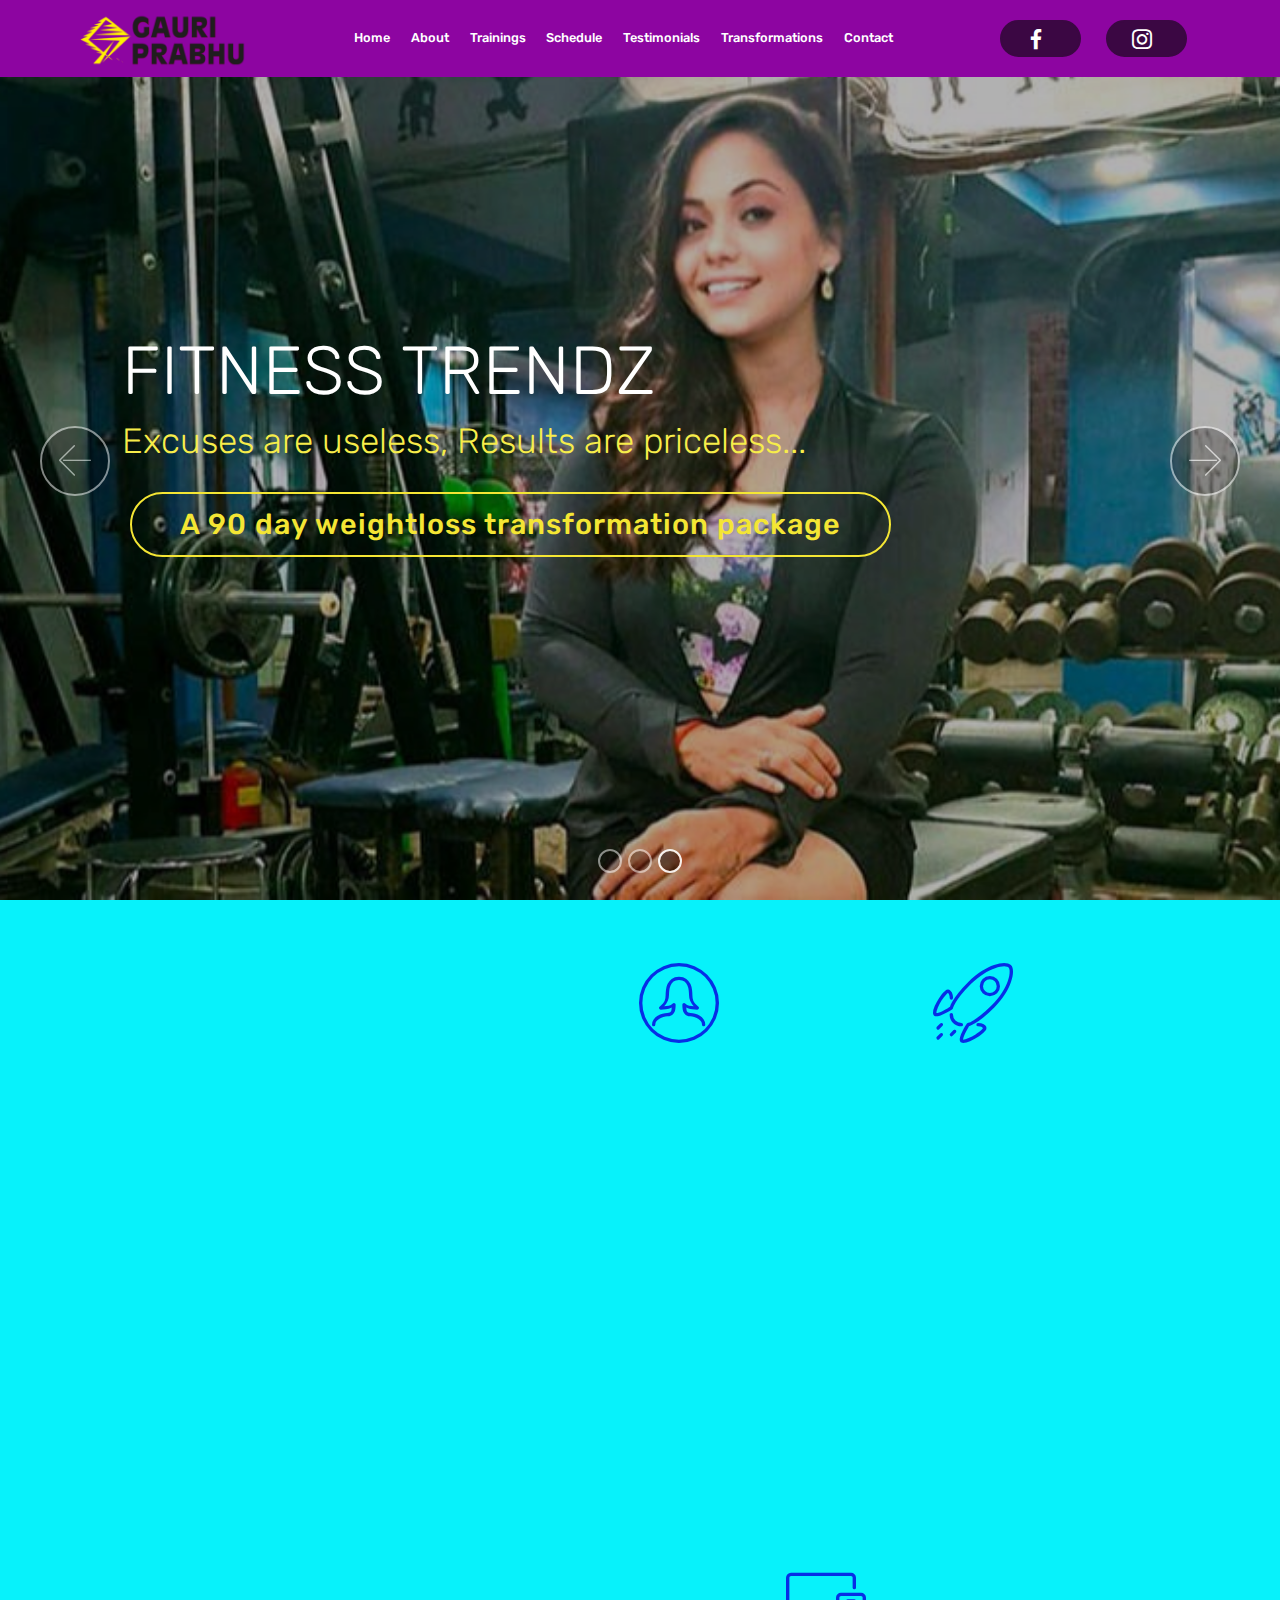
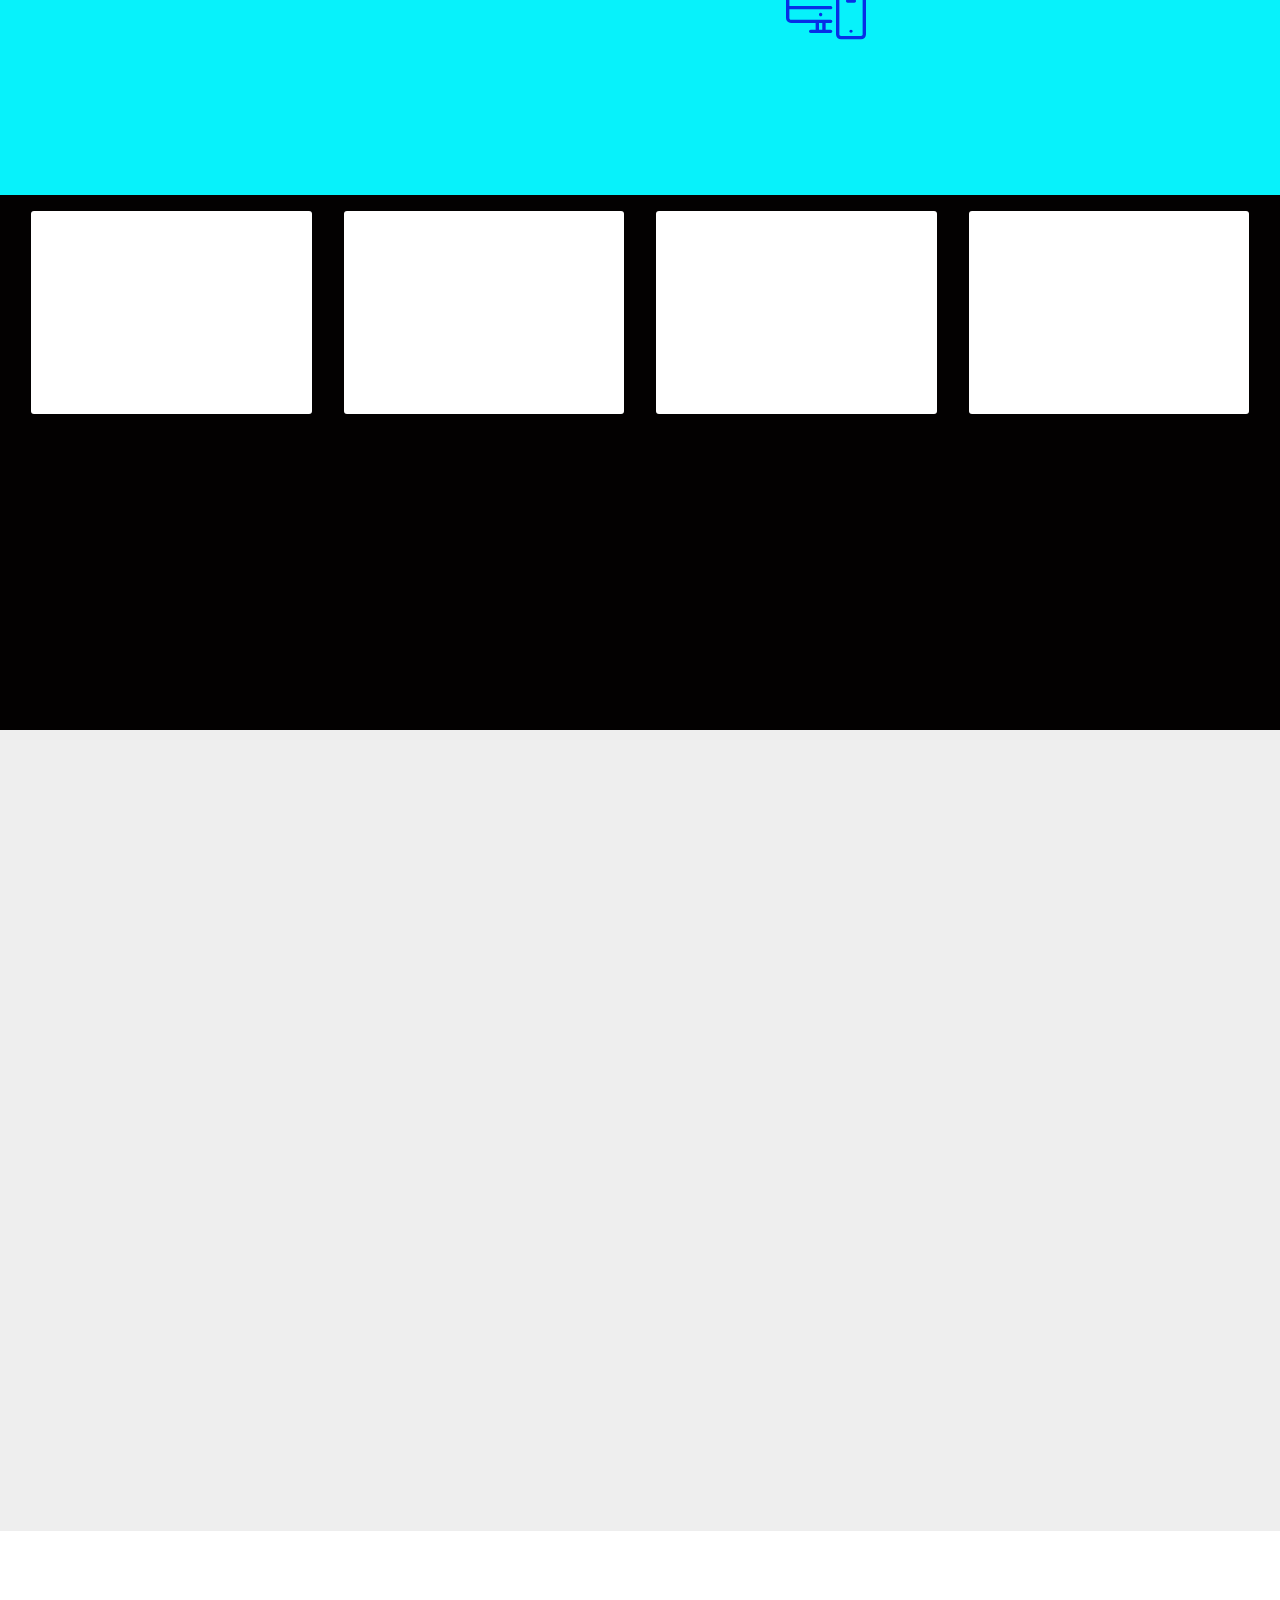
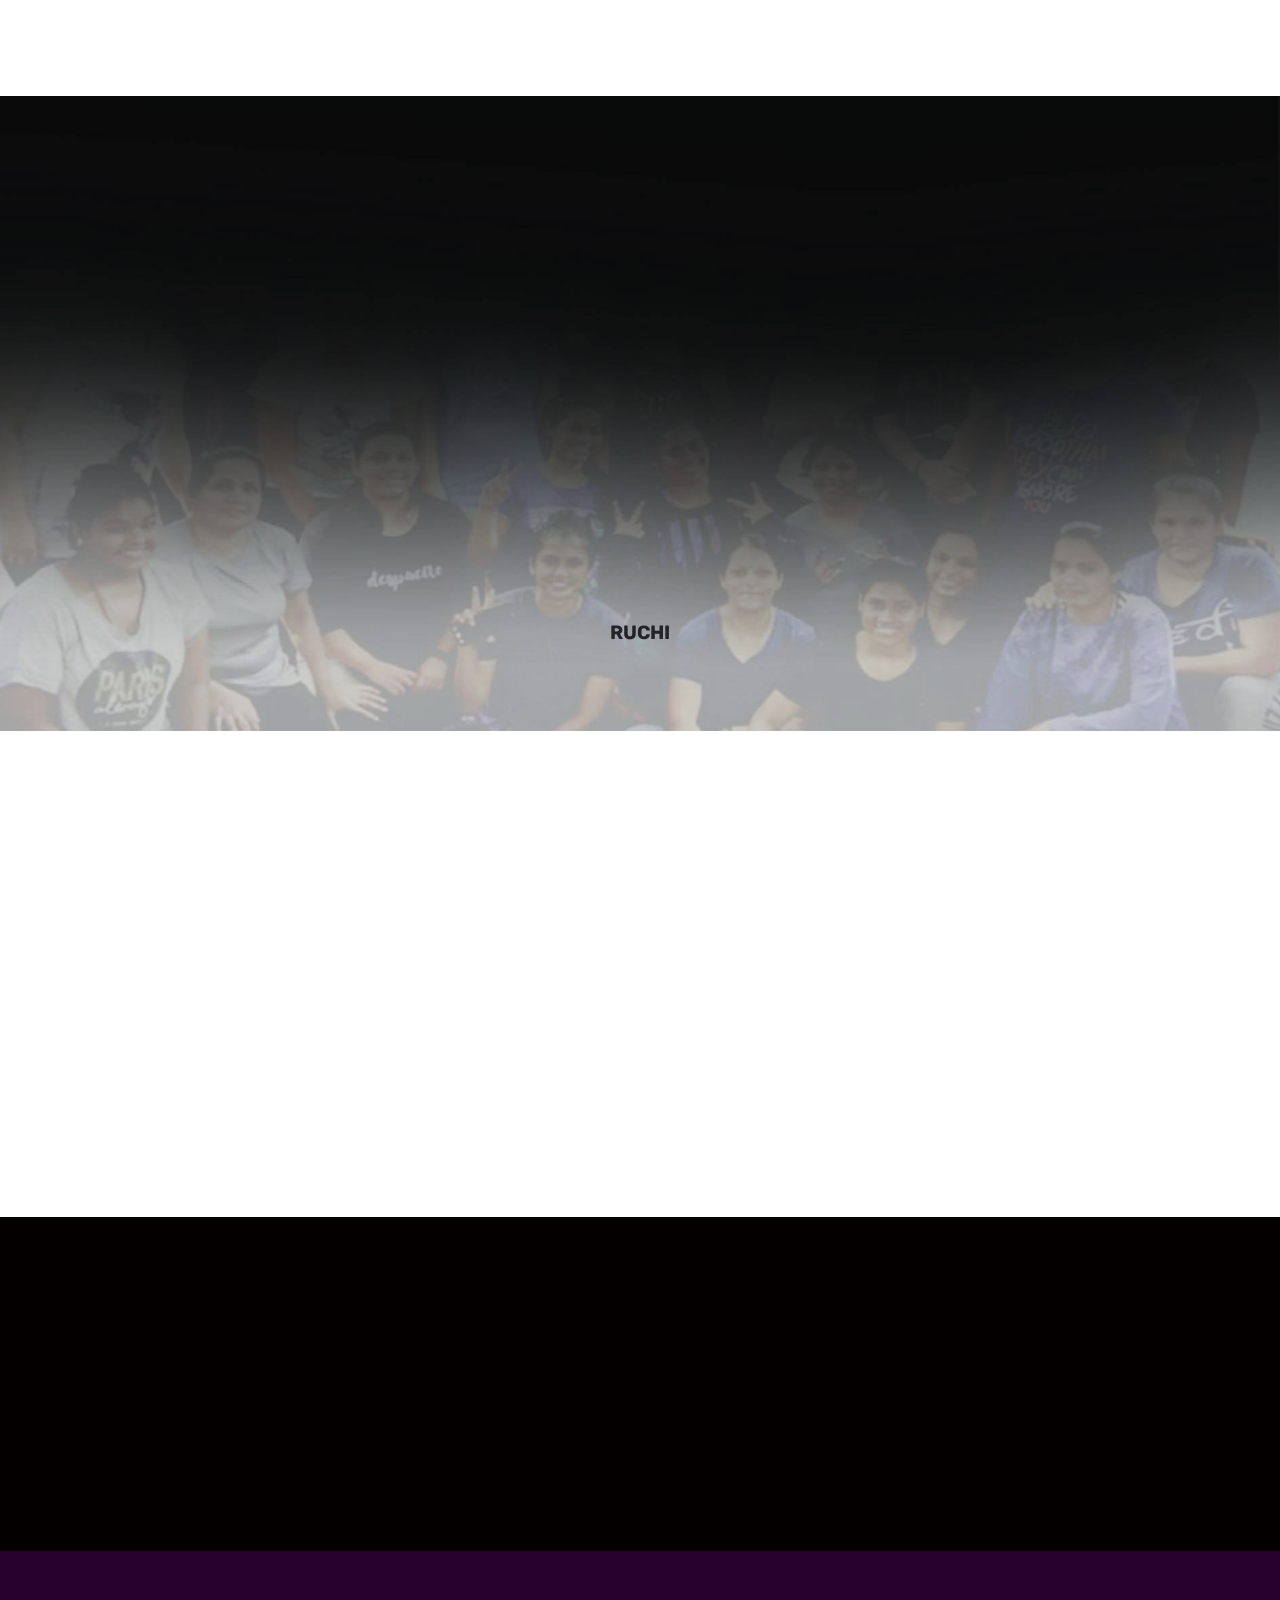
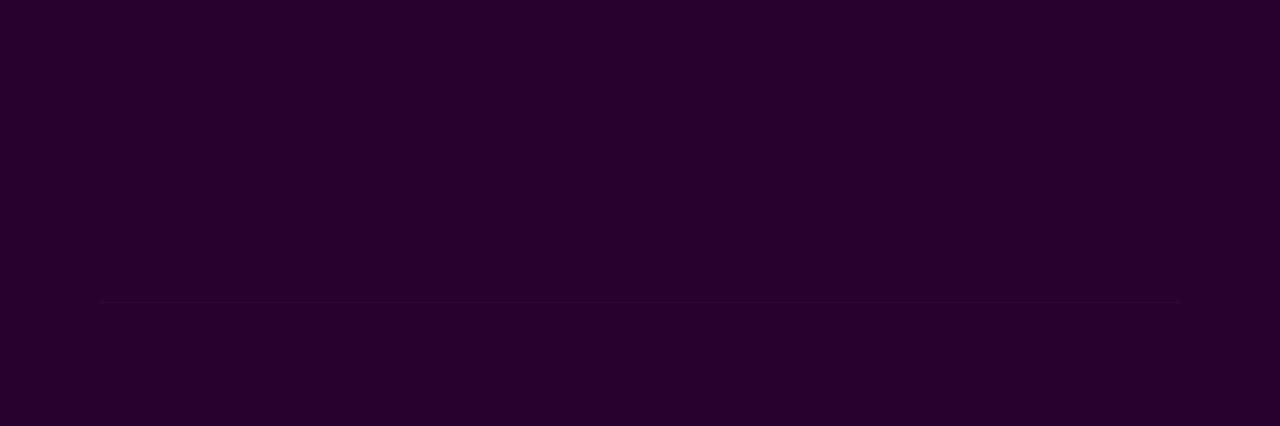
==== commit 6024d720: "create github pages" ====
--- a/index.html
+++ b/index.html
@@ -10,7 +10,7 @@
   <meta name="description" content="">
   
   
-  <title>Home</title>
+  <title>index</title>
   <link rel="stylesheet" href="assets/web/assets/mobirise-icons-bold/mobirise-icons-bold.css">
   <link rel="stylesheet" href="assets/web/assets/mobirise-icons/mobirise-icons.css">
   <link rel="stylesheet" href="assets/bootstrap/css/bootstrap.min.css">
@@ -52,7 +52,7 @@
         </div>
         <div class="collapse navbar-collapse" id="navbarSupportedContent">
             <ul class="navbar-nav nav-dropdown" data-app-modern-menu="true"><li class="nav-item">
-                    <a class="nav-link link text-white display-4" href="#top">Home</a>
+                    <a class="nav-link link text-white display-4" href="index.html#slider1-6">Home</a>
                 </li><li class="nav-item"><a class="nav-link link text-white display-4" href="index.html#counters2-9">About</a></li><li class="nav-item"><a class="nav-link link text-white display-4" href="index.html#features17-q">Trainings</a></li><li class="nav-item"><a class="nav-link link text-white display-4" href="index.html#counters2-o">Schedule</a></li><li class="nav-item"><a class="nav-link link text-white display-4" href="index.html#testimonials-slider1-u">Testimonials</a></li><li class="nav-item"><a class="nav-link link text-white display-4" href="index.html#services1-15">Transformations</a></li><li class="nav-item"><a class="nav-link link text-white display-4" href="index.html#form1-13">Contact</a></li>
                 <li class="nav-item"><a class="nav-link link text-white display-4" href="https://facebook.com">&nbsp; &nbsp; &nbsp; &nbsp; &nbsp; &nbsp; &nbsp; &nbsp; &nbsp; &nbsp; &nbsp;</a></li></ul>
             <div class="navbar-buttons mbr-section-btn"><a class="btn btn-sm btn-warning display-4" href="http://facebook.com"><span class="socicon socicon-facebook mbr-iconfont mbr-iconfont-btn" style="font-size: 20px;"></span></a> <a class="btn btn-sm btn-warning display-4" href="http://instagram.com"><span class="socicon socicon-instagram mbr-iconfont mbr-iconfont-btn" style="font-size: 20px;"></span></a></div>
@@ -60,11 +60,11 @@
     </nav>
 </section>
 
-<section class="engine"><a href="https://mobirise.info/u">bootstrap html templates</a></section><section class="carousel slide cid-s5gOlprvl5" data-interval="false" id="slider1-6">
-
-    
-
-    <div class="full-screen"><div class="mbr-slider slide carousel" data-keyboard="false" data-ride="carousel" data-interval="3000" data-pause="hover"><ol class="carousel-indicators"><li data-app-prevent-settings="" data-target="#slider1-6" data-slide-to="0"></li><li data-app-prevent-settings="" data-target="#slider1-6" class=" active" data-slide-to="1"></li><li data-app-prevent-settings="" data-target="#slider1-6" data-slide-to="2"></li></ol><div class="carousel-inner" role="listbox"><div class="carousel-item slider-fullscreen-image" data-bg-video-slide="false" style="background-image: url(assets/images/gau1-7-1000x461.jpeg);"><div class="container container-slide"><div class="image_wrapper"><div class="mbr-overlay" style="opacity: 0.3;"></div><img src="assets/images/gau1-7-1000x461.jpeg" alt="" title=""><div class="carousel-caption justify-content-center"><div class="col-10 align-right"><h2 class="mbr-fonts-style display-1">HEALTH MAKEOVER</h2><p class="lead mbr-text mbr-fonts-style display-5">You are beautiful than you believe, stronger than you seem and<br>smarter than you think...<br><a href="page2.html" class="text-success"><strong><em>GAIN WEIGHT IN 90 DAYS</em></strong></a></p></div></div></div></div></div><div class="carousel-item slider-fullscreen-image active" data-bg-video-slide="false" style="background-image: url(assets/images/gau3-1000x461.jpeg);"><div class="container container-slide"><div class="image_wrapper"><div class="mbr-overlay" style="opacity: 0.5;"></div><img src="assets/images/gau3-1000x461.jpeg" alt="" title=""><div class="carousel-caption justify-content-center"><div class="col-10 align-left"><h2 class="mbr-fonts-style display-1">TRENDING ATHLETE</h2><p class="lead mbr-text mbr-fonts-style display-5">No matter what, Be fit and strong...</p><div class="mbr-section-btn" buttons="0"><a class="btn display-5 btn-success-outline" href="https://mobirise.com">Bodybuild 90 day transform</a> </div></div></div></div></div></div><div class="carousel-item slider-fullscreen-image" data-bg-video-slide="false" style="background-image: url(assets/images/gau-2-1000x461.jpeg);"><div class="container container-slide"><div class="image_wrapper"><div class="mbr-overlay" style="opacity: 0.3;"></div><img src="assets/images/gau-2-1000x461.jpeg" alt="" title=""><div class="carousel-caption justify-content-center"><div class="col-10 align-left"><h2 class="mbr-fonts-style display-1">FITNESS TRENDZ</h2><p class="lead mbr-text mbr-fonts-style display-5">Excuses are useless, Results are priceless...</p><div class="mbr-section-btn" buttons="0"><a class="btn btn-success-outline display-2" href="https://mobirise.com">A 90 day weightloss transformation package</a> </div></div></div></div></div></div></div><a data-app-prevent-settings="" class="carousel-control carousel-control-prev" role="button" data-slide="prev" href="#slider1-6"><span aria-hidden="true" class="mbri-left mbr-iconfont"></span><span class="sr-only">Previous</span></a><a data-app-prevent-settings="" class="carousel-control carousel-control-next" role="button" data-slide="next" href="#slider1-6"><span aria-hidden="true" class="mbri-right mbr-iconfont"></span><span class="sr-only">Next</span></a></div></div>
+<section class="engine"><a href="https://mobirise.info/a">online website builder</a></section><section class="carousel slide cid-s5gOlprvl5" data-interval="false" id="slider1-6">
+
+    
+
+    <div class="full-screen"><div class="mbr-slider slide carousel" data-keyboard="false" data-ride="carousel" data-interval="3000" data-pause="hover"><ol class="carousel-indicators"><li data-app-prevent-settings="" data-target="#slider1-6" data-slide-to="0"></li><li data-app-prevent-settings="" data-target="#slider1-6" data-slide-to="1"></li><li data-app-prevent-settings="" data-target="#slider1-6" class=" active" data-slide-to="2"></li></ol><div class="carousel-inner" role="listbox"><div class="carousel-item slider-fullscreen-image" data-bg-video-slide="false" style="background-image: url(assets/images/gau1-7-1000x461.jpeg);"><div class="container container-slide"><div class="image_wrapper"><div class="mbr-overlay" style="opacity: 0.3;"></div><img src="assets/images/gau1-7-1000x461.jpeg" alt="" title=""><div class="carousel-caption justify-content-center"><div class="col-10 align-right"><h2 class="mbr-fonts-style display-1">HEALTH MAKEOVER</h2><p class="lead mbr-text mbr-fonts-style display-5">You are beautiful than you believe, stronger than you seem and<br>smarter than you think...<br><a href="page2.html#content5-1d" class="text-success"><strong><em>GAIN WEIGHT IN 90 DAYS</em></strong></a></p></div></div></div></div></div><div class="carousel-item slider-fullscreen-image" data-bg-video-slide="false" style="background-image: url(assets/images/gau3-1000x461.jpeg);"><div class="container container-slide"><div class="image_wrapper"><div class="mbr-overlay" style="opacity: 0.5;"></div><img src="assets/images/gau3-1000x461.jpeg" alt="" title=""><div class="carousel-caption justify-content-center"><div class="col-10 align-left"><h2 class="mbr-fonts-style display-1">TRENDING ATHLETE</h2><p class="lead mbr-text mbr-fonts-style display-5">No matter what, Be fit and strong...</p><div class="mbr-section-btn" buttons="0"><a class="btn display-5 btn-success-outline" href="page2.html#header1-1i" target="_blank">Bodybuild 90 day transform</a> </div></div></div></div></div></div><div class="carousel-item slider-fullscreen-image active" data-bg-video-slide="false" style="background-image: url(assets/images/gau-2-1000x461.jpeg);"><div class="container container-slide"><div class="image_wrapper"><div class="mbr-overlay" style="opacity: 0.3;"></div><img src="assets/images/gau-2-1000x461.jpeg" alt="" title=""><div class="carousel-caption justify-content-center"><div class="col-10 align-left"><h2 class="mbr-fonts-style display-1">FITNESS TRENDZ</h2><p class="lead mbr-text mbr-fonts-style display-5">Excuses are useless, Results are priceless...</p><div class="mbr-section-btn" buttons="0"><a class="btn btn-success-outline display-2" href="page2.html#top">A 90 day weightloss transformation package</a> </div></div></div></div></div></div></div><a data-app-prevent-settings="" class="carousel-control carousel-control-prev" role="button" data-slide="prev" href="#slider1-6"><span aria-hidden="true" class="mbri-left mbr-iconfont"></span><span class="sr-only">Previous</span></a><a data-app-prevent-settings="" class="carousel-control carousel-control-next" role="button" data-slide="next" href="#slider1-6"><span aria-hidden="true" class="mbri-right mbr-iconfont"></span><span class="sr-only">Next</span></a></div></div>
 
 </section>
 
@@ -208,7 +208,7 @@
                 <h2 class="mbr-section-title pb-3 align-left mbr-fonts-style display-2"><strong>SCHEDULE</strong></h2>
                 
                 <div class="mbr-figure">
-                    <img src="assets/images/schedule-646x801.jpg" alt="" title="">
+                    <img src="assets/images/timetable-802x1003.png" alt="" title="">
                 </div>
             </div>
             <div class="cards-block">
@@ -400,7 +400,7 @@
         <div class="row justify-content-center">
             <div class="media-container-column col-lg-8" data-form-type="formoid">
                 <!---Formbuilder Form--->
-                <form action="https://mobirise.com/" method="POST" class="mbr-form form-with-styler" data-form-title="Mobirise Form"><input type="hidden" name="email" data-form-email="true" value="DkFIKwgt6CaXGG/fLM01O4g5pr+TnhjjCgBKQ58Dy/c+tJRiZ1Ch+30GHjp3u6h0vJ5SSRZRUBUoolu+a+jiPAstzKloUx2HjdfQo0zgeOLjlVnB7T6VvL6+p6uwCWwl">
+                <form action="https://mobirise.com/" method="POST" class="mbr-form form-with-styler" data-form-title="Mobirise Form"><input type="hidden" name="email" data-form-email="true" value="gC9iIx7URbx8pI+3X95y15+Evq5OMu1bx5no/dTcpsf/63pX1b44ijYvFt7q8CuOgUZLvxcemTn8S+sKe67ydhffkiniBdafIK9eIcURMbYslCTbggqh7qU/X3IYBRbi">
                     <div class="row">
                         <div hidden="hidden" data-form-alert="" class="alert alert-success col-12">Thanks for filling out the form!</div>
                         <div hidden="hidden" data-form-alert-danger="" class="alert alert-danger col-12">
--- a/assets/mobirise/css/mbr-additional.css
+++ b/assets/mobirise/css/mbr-additional.css
@@ -1471,7 +1471,7 @@
   color: #ffffff;
 }
 .cid-s5nWHQuDDp {
-  padding-top: 120px;
+  padding-top: 90px;
   padding-bottom: 120px;
   background-image: url("../../../assets/images/classfinal-2-1248x720.jpeg");
 }
@@ -2569,3 +2569,500 @@
 .cid-s5cqoUY3H1 .dropdown-item:hover {
   color: #232323 !important;
 }
+.cid-s6ujgNCNBN {
+  background-image: url("../../../assets/images/push-up-580x370.jpg");
+}
+.cid-s6ujgNCNBN H1 {
+  color: #f7ed4a;
+}
+.cid-s6unAwrkUa {
+  padding-top: 30px;
+  padding-bottom: 30px;
+  background-color: #040000;
+}
+.cid-s6unAwrkUa .mbr-section-subtitle {
+  color: #cc2952;
+}
+.cid-s6uoiQD3PY {
+  padding-top: 90px;
+  padding-bottom: 90px;
+  background-image: url("../../../assets/images/nutrition-1-1100x825.jpg");
+}
+.cid-s6uoiQD3PY H1 {
+  color: #bee913;
+}
+.cid-s6uwkVfKQC {
+  padding-top: 30px;
+  padding-bottom: 30px;
+  background-color: #040000;
+}
+.cid-s6uwkVfKQC .mbr-section-subtitle {
+  color: #149dcc;
+}
+.cid-s6uwscoRb9 {
+  padding-top: 90px;
+  padding-bottom: 90px;
+  background-image: url("../../../assets/images/build-900x440.jpg");
+}
+.cid-s5cqoUY3H1 .navbar {
+  background: #8d05a1;
+  transition: none;
+  min-height: 77px;
+  padding: .5rem 0;
+}
+.cid-s5cqoUY3H1 .navbar-dropdown.bg-color.transparent.opened {
+  background: #8d05a1;
+}
+.cid-s5cqoUY3H1 a {
+  font-style: normal;
+}
+.cid-s5cqoUY3H1 .nav-item span {
+  padding-right: 0.4em;
+  line-height: 0.5em;
+  vertical-align: text-bottom;
+  position: relative;
+  text-decoration: none;
+}
+.cid-s5cqoUY3H1 .nav-item a {
+  display: -webkit-flex;
+  align-items: center;
+  justify-content: center;
+  padding: 0.7rem 0 !important;
+  margin: 0rem .65rem !important;
+  -webkit-align-items: center;
+  -webkit-justify-content: center;
+}
+.cid-s5cqoUY3H1 .nav-item:focus,
+.cid-s5cqoUY3H1 .nav-link:focus {
+  outline: none;
+}
+.cid-s5cqoUY3H1 .btn {
+  padding: 0.4rem 1.5rem;
+  display: -webkit-inline-flex;
+  align-items: center;
+  -webkit-align-items: center;
+}
+.cid-s5cqoUY3H1 .btn .mbr-iconfont {
+  font-size: 1.6rem;
+}
+.cid-s5cqoUY3H1 .menu-logo {
+  margin-right: auto;
+}
+.cid-s5cqoUY3H1 .menu-logo .navbar-brand {
+  display: flex;
+  margin-left: 5rem;
+  padding: 0;
+  transition: padding .2s;
+  min-height: 3.8rem;
+  -webkit-align-items: center;
+  align-items: center;
+}
+.cid-s5cqoUY3H1 .menu-logo .navbar-brand .navbar-caption-wrap {
+  display: flex;
+  -webkit-align-items: center;
+  align-items: center;
+  word-break: break-word;
+  min-width: 7rem;
+  margin: .3rem 0;
+}
+.cid-s5cqoUY3H1 .menu-logo .navbar-brand .navbar-caption-wrap .navbar-caption {
+  line-height: 1.2rem !important;
+  padding-right: 2rem;
+}
+.cid-s5cqoUY3H1 .menu-logo .navbar-brand .navbar-logo {
+  font-size: 4rem;
+  transition: font-size 0.25s;
+}
+.cid-s5cqoUY3H1 .menu-logo .navbar-brand .navbar-logo img {
+  display: flex;
+}
+.cid-s5cqoUY3H1 .menu-logo .navbar-brand .navbar-logo .mbr-iconfont {
+  transition: font-size 0.25s;
+}
+.cid-s5cqoUY3H1 .menu-logo .navbar-brand .navbar-logo a {
+  display: inline-flex;
+}
+.cid-s5cqoUY3H1 .navbar-toggleable-sm .navbar-collapse {
+  justify-content: flex-end;
+  -webkit-justify-content: flex-end;
+  padding-right: 5rem;
+  width: auto;
+}
+.cid-s5cqoUY3H1 .navbar-toggleable-sm .navbar-collapse .navbar-nav {
+  flex-wrap: wrap;
+  -webkit-flex-wrap: wrap;
+  padding-left: 0;
+}
+.cid-s5cqoUY3H1 .navbar-toggleable-sm .navbar-collapse .navbar-nav .nav-item {
+  -webkit-align-self: center;
+  align-self: center;
+}
+.cid-s5cqoUY3H1 .navbar-toggleable-sm .navbar-collapse .navbar-buttons {
+  padding-left: 0;
+  padding-bottom: 0;
+}
+.cid-s5cqoUY3H1 .dropdown .dropdown-menu {
+  background: #8d05a1;
+  visibility: hidden;
+  display: block;
+  position: absolute;
+  min-width: 5rem;
+  padding-top: 1.4rem;
+  padding-bottom: 1.4rem;
+  text-align: left;
+}
+.cid-s5cqoUY3H1 .dropdown .dropdown-menu .dropdown-item {
+  width: auto;
+  padding: 0.235em 1.5385em 0.235em 1.5385em !important;
+}
+.cid-s5cqoUY3H1 .dropdown .dropdown-menu .dropdown-item::after {
+  right: 0.5rem;
+}
+.cid-s5cqoUY3H1 .dropdown .dropdown-menu .dropdown-submenu {
+  margin: 0;
+}
+.cid-s5cqoUY3H1 .dropdown.open > .dropdown-menu {
+  visibility: visible;
+}
+.cid-s5cqoUY3H1 .navbar-toggleable-sm.opened:after {
+  position: absolute;
+  width: 100vw;
+  height: 100vh;
+  content: '';
+  background-color: rgba(0, 0, 0, 0.1);
+  left: 0;
+  bottom: 0;
+  transform: translateY(100%);
+  -webkit-transform: translateY(100%);
+  z-index: 1000;
+}
+.cid-s5cqoUY3H1 .navbar.navbar-short {
+  min-height: 60px;
+  transition: all .2s;
+}
+.cid-s5cqoUY3H1 .navbar.navbar-short .navbar-toggler-right {
+  top: 20px;
+}
+.cid-s5cqoUY3H1 .navbar.navbar-short .navbar-logo a {
+  font-size: 2.5rem !important;
+  line-height: 2.5rem;
+  transition: font-size 0.25s;
+}
+.cid-s5cqoUY3H1 .navbar.navbar-short .navbar-logo a .mbr-iconfont {
+  font-size: 2.5rem !important;
+}
+.cid-s5cqoUY3H1 .navbar.navbar-short .navbar-logo a img {
+  height: 3rem !important;
+}
+.cid-s5cqoUY3H1 .navbar.navbar-short .navbar-brand {
+  min-height: 3rem;
+}
+.cid-s5cqoUY3H1 button.navbar-toggler {
+  width: 31px;
+  height: 18px;
+  cursor: pointer;
+  transition: all .2s;
+  top: 1.5rem;
+  right: 1rem;
+}
+.cid-s5cqoUY3H1 button.navbar-toggler:focus {
+  outline: none;
+}
+.cid-s5cqoUY3H1 button.navbar-toggler .hamburger span {
+  position: absolute;
+  right: 0;
+  width: 30px;
+  height: 2px;
+  border-right: 5px;
+  background-color: #232323;
+}
+.cid-s5cqoUY3H1 button.navbar-toggler .hamburger span:nth-child(1) {
+  top: 0;
+  transition: all .2s;
+}
+.cid-s5cqoUY3H1 button.navbar-toggler .hamburger span:nth-child(2) {
+  top: 8px;
+  transition: all .15s;
+}
+.cid-s5cqoUY3H1 button.navbar-toggler .hamburger span:nth-child(3) {
+  top: 8px;
+  transition: all .15s;
+}
+.cid-s5cqoUY3H1 button.navbar-toggler .hamburger span:nth-child(4) {
+  top: 16px;
+  transition: all .2s;
+}
+.cid-s5cqoUY3H1 nav.opened .hamburger span:nth-child(1) {
+  top: 8px;
+  width: 0;
+  opacity: 0;
+  right: 50%;
+  transition: all .2s;
+}
+.cid-s5cqoUY3H1 nav.opened .hamburger span:nth-child(2) {
+  -webkit-transform: rotate(45deg);
+  transform: rotate(45deg);
+  transition: all .25s;
+}
+.cid-s5cqoUY3H1 nav.opened .hamburger span:nth-child(3) {
+  -webkit-transform: rotate(-45deg);
+  transform: rotate(-45deg);
+  transition: all .25s;
+}
+.cid-s5cqoUY3H1 nav.opened .hamburger span:nth-child(4) {
+  top: 8px;
+  width: 0;
+  opacity: 0;
+  right: 50%;
+  transition: all .2s;
+}
+.cid-s5cqoUY3H1 .collapsed.navbar-expand {
+  flex-direction: column;
+  -webkit-flex-direction: column;
+}
+.cid-s5cqoUY3H1 .collapsed .btn {
+  display: -webkit-flex;
+}
+.cid-s5cqoUY3H1 .collapsed .navbar-collapse {
+  display: none !important;
+  padding-right: 0 !important;
+}
+.cid-s5cqoUY3H1 .collapsed .navbar-collapse.collapsing,
+.cid-s5cqoUY3H1 .collapsed .navbar-collapse.show {
+  display: block !important;
+}
+.cid-s5cqoUY3H1 .collapsed .navbar-collapse.collapsing .navbar-nav,
+.cid-s5cqoUY3H1 .collapsed .navbar-collapse.show .navbar-nav {
+  display: block;
+  text-align: center;
+}
+.cid-s5cqoUY3H1 .collapsed .navbar-collapse.collapsing .navbar-nav .nav-item,
+.cid-s5cqoUY3H1 .collapsed .navbar-collapse.show .navbar-nav .nav-item {
+  clear: both;
+}
+.cid-s5cqoUY3H1 .collapsed .navbar-collapse.collapsing .navbar-buttons,
+.cid-s5cqoUY3H1 .collapsed .navbar-collapse.show .navbar-buttons {
+  text-align: center;
+}
+.cid-s5cqoUY3H1 .collapsed .navbar-collapse.collapsing .navbar-buttons:last-child,
+.cid-s5cqoUY3H1 .collapsed .navbar-collapse.show .navbar-buttons:last-child {
+  margin-bottom: 1rem;
+}
+@media (min-width: 1024px) {
+  .cid-s5cqoUY3H1 .collapsed:not(.navbar-short) .navbar-collapse {
+    max-height: calc(98.5vh - 3.8rem);
+  }
+}
+.cid-s5cqoUY3H1 .collapsed button.navbar-toggler {
+  display: block;
+}
+.cid-s5cqoUY3H1 .collapsed .navbar-brand {
+  margin-left: 1rem !important;
+}
+.cid-s5cqoUY3H1 .collapsed .navbar-toggleable-sm {
+  flex-direction: column;
+  -webkit-flex-direction: column;
+}
+.cid-s5cqoUY3H1 .collapsed .dropdown .dropdown-menu {
+  width: 100%;
+  text-align: center;
+  position: relative;
+  opacity: 0;
+  overflow: hidden;
+  display: block;
+  height: 0;
+  visibility: hidden;
+  padding: 0;
+  transition-duration: .5s;
+  transition-property: opacity,padding,height;
+}
+.cid-s5cqoUY3H1 .collapsed .dropdown.open > .dropdown-menu {
+  position: relative;
+  opacity: 1;
+  height: auto;
+  padding: 1.4rem 0;
+  visibility: visible;
+}
+.cid-s5cqoUY3H1 .collapsed .dropdown .dropdown-submenu {
+  left: 0;
+  text-align: center;
+  width: 100%;
+}
+.cid-s5cqoUY3H1 .collapsed .dropdown .dropdown-toggle[data-toggle="dropdown-submenu"]::after {
+  margin-top: 0;
+  position: inherit;
+  right: 0;
+  top: 50%;
+  display: inline-block;
+  width: 0;
+  height: 0;
+  margin-left: .3em;
+  vertical-align: middle;
+  content: "";
+  border-top: .30em solid;
+  border-right: .30em solid transparent;
+  border-left: .30em solid transparent;
+}
+@media (max-width: 1023px) {
+  .cid-s5cqoUY3H1.navbar-expand {
+    flex-direction: column;
+    -webkit-flex-direction: column;
+  }
+  .cid-s5cqoUY3H1 img {
+    height: 3.8rem !important;
+  }
+  .cid-s5cqoUY3H1 .btn {
+    display: -webkit-flex;
+  }
+  .cid-s5cqoUY3H1 button.navbar-toggler {
+    display: block;
+  }
+  .cid-s5cqoUY3H1 .navbar-brand {
+    margin-left: 1rem !important;
+  }
+  .cid-s5cqoUY3H1 .navbar-toggleable-sm {
+    flex-direction: column;
+    -webkit-flex-direction: column;
+  }
+  .cid-s5cqoUY3H1 .navbar-collapse {
+    display: none !important;
+    padding-right: 0 !important;
+  }
+  .cid-s5cqoUY3H1 .navbar-collapse.collapsing,
+  .cid-s5cqoUY3H1 .navbar-collapse.show {
+    display: block !important;
+  }
+  .cid-s5cqoUY3H1 .navbar-collapse.collapsing .navbar-nav,
+  .cid-s5cqoUY3H1 .navbar-collapse.show .navbar-nav {
+    display: block;
+    text-align: center;
+  }
+  .cid-s5cqoUY3H1 .navbar-collapse.collapsing .navbar-nav .nav-item,
+  .cid-s5cqoUY3H1 .navbar-collapse.show .navbar-nav .nav-item {
+    clear: both;
+  }
+  .cid-s5cqoUY3H1 .navbar-collapse.collapsing .navbar-buttons,
+  .cid-s5cqoUY3H1 .navbar-collapse.show .navbar-buttons {
+    text-align: center;
+  }
+  .cid-s5cqoUY3H1 .navbar-collapse.collapsing .navbar-buttons:last-child,
+  .cid-s5cqoUY3H1 .navbar-collapse.show .navbar-buttons:last-child {
+    margin-bottom: 1rem;
+  }
+  .cid-s5cqoUY3H1 .dropdown .dropdown-menu {
+    width: 100%;
+    text-align: center;
+    position: relative;
+    opacity: 0;
+    overflow: hidden;
+    display: block;
+    height: 0;
+    visibility: hidden;
+    padding: 0;
+    transition-duration: .5s;
+    transition-property: opacity,padding,height;
+  }
+  .cid-s5cqoUY3H1 .dropdown.open > .dropdown-menu {
+    position: relative;
+    opacity: 1;
+    height: auto;
+    padding: 1.4rem 0;
+    visibility: visible;
+  }
+  .cid-s5cqoUY3H1 .dropdown .dropdown-submenu {
+    left: 0;
+    text-align: center;
+    width: 100%;
+  }
+  .cid-s5cqoUY3H1 .dropdown .dropdown-toggle[data-toggle="dropdown-submenu"]::after {
+    margin-top: 0;
+    position: inherit;
+    right: 0;
+    top: 50%;
+    display: inline-block;
+    width: 0;
+    height: 0;
+    margin-left: .3em;
+    vertical-align: middle;
+    content: "";
+    border-top: .30em solid;
+    border-right: .30em solid transparent;
+    border-left: .30em solid transparent;
+  }
+}
+@media (min-width: 767px) {
+  .cid-s5cqoUY3H1 .menu-logo {
+    flex-shrink: 0;
+    -webkit-flex-shrink: 0;
+  }
+}
+.cid-s5cqoUY3H1 .navbar-collapse {
+  flex-basis: auto;
+  -webkit-flex-basis: auto;
+}
+.cid-s5cqoUY3H1 .nav-link:hover,
+.cid-s5cqoUY3H1 .dropdown-item:hover {
+  color: #232323 !important;
+}
+.cid-s6u7ucStyA {
+  padding-top: 120px;
+  padding-bottom: 90px;
+  background-color: #040000;
+}
+.cid-s6u7ucStyA .mbr-slider .carousel-control {
+  background: #1b1b1b;
+}
+.cid-s6u7ucStyA .mbr-slider .carousel-control-prev {
+  left: 0;
+  margin-left: 2.5rem;
+}
+.cid-s6u7ucStyA .mbr-slider .carousel-control-next {
+  right: 0;
+  margin-right: 2.5rem;
+}
+.cid-s6u7ucStyA .mbr-slider .modal-body .close {
+  background: #1b1b1b;
+}
+.cid-s6u7ucStyA .mbr-gallery-item > div::before {
+  content: '';
+  position: absolute;
+  left: 0;
+  top: 0;
+  width: 100%;
+  height: 100%;
+  background: #29012f;
+  opacity: 0;
+  -webkit-transition: 0.2s opacity ease-in-out;
+  transition: 0.2s opacity ease-in-out;
+  background: linear-gradient(to left, #29012f, #45505b) !important;
+}
+.cid-s6u7ucStyA .mbr-gallery-item > div:hover .mbr-gallery-title::before {
+  background: transparent !important;
+}
+.cid-s6u7ucStyA .mbr-gallery-item > div:hover:before {
+  opacity: 0.7 !important;
+}
+.cid-s6u7ucStyA .mbr-gallery-title {
+  font-size: .9em;
+  position: absolute;
+  display: block;
+  width: 100%;
+  bottom: 0;
+  padding: 1rem;
+  color: #fff;
+  z-index: 2;
+}
+.cid-s6u7ucStyA .mbr-gallery-title:before {
+  content: " ";
+  width: 100%;
+  height: 100%;
+  top: 0;
+  left: 0;
+  z-index: -1;
+  position: absolute;
+  background: #29012f !important;
+  opacity: 0.7;
+  -webkit-transition: 0.2s background ease-in-out;
+  transition: 0.2s background ease-in-out;
+  background: linear-gradient(to left, #29012f, #45505b) !important;
+}
--- a/assets/mobirise/css/mbr-additional.css
+++ b/assets/mobirise/css/mbr-additional.css
@@ -1471,7 +1471,7 @@
   color: #ffffff;
 }
 .cid-s5nWHQuDDp {
-  padding-top: 120px;
+  padding-top: 90px;
   padding-bottom: 120px;
   background-image: url("../../../assets/images/classfinal-2-1248x720.jpeg");
 }
@@ -2569,3 +2569,500 @@
 .cid-s5cqoUY3H1 .dropdown-item:hover {
   color: #232323 !important;
 }
+.cid-s6ujgNCNBN {
+  background-image: url("../../../assets/images/push-up-580x370.jpg");
+}
+.cid-s6ujgNCNBN H1 {
+  color: #f7ed4a;
+}
+.cid-s6unAwrkUa {
+  padding-top: 30px;
+  padding-bottom: 30px;
+  background-color: #040000;
+}
+.cid-s6unAwrkUa .mbr-section-subtitle {
+  color: #cc2952;
+}
+.cid-s6uoiQD3PY {
+  padding-top: 90px;
+  padding-bottom: 90px;
+  background-image: url("../../../assets/images/nutrition-1-1100x825.jpg");
+}
+.cid-s6uoiQD3PY H1 {
+  color: #bee913;
+}
+.cid-s6uwkVfKQC {
+  padding-top: 30px;
+  padding-bottom: 30px;
+  background-color: #040000;
+}
+.cid-s6uwkVfKQC .mbr-section-subtitle {
+  color: #149dcc;
+}
+.cid-s6uwscoRb9 {
+  padding-top: 90px;
+  padding-bottom: 90px;
+  background-image: url("../../../assets/images/build-900x440.jpg");
+}
+.cid-s5cqoUY3H1 .navbar {
+  background: #8d05a1;
+  transition: none;
+  min-height: 77px;
+  padding: .5rem 0;
+}
+.cid-s5cqoUY3H1 .navbar-dropdown.bg-color.transparent.opened {
+  background: #8d05a1;
+}
+.cid-s5cqoUY3H1 a {
+  font-style: normal;
+}
+.cid-s5cqoUY3H1 .nav-item span {
+  padding-right: 0.4em;
+  line-height: 0.5em;
+  vertical-align: text-bottom;
+  position: relative;
+  text-decoration: none;
+}
+.cid-s5cqoUY3H1 .nav-item a {
+  display: -webkit-flex;
+  align-items: center;
+  justify-content: center;
+  padding: 0.7rem 0 !important;
+  margin: 0rem .65rem !important;
+  -webkit-align-items: center;
+  -webkit-justify-content: center;
+}
+.cid-s5cqoUY3H1 .nav-item:focus,
+.cid-s5cqoUY3H1 .nav-link:focus {
+  outline: none;
+}
+.cid-s5cqoUY3H1 .btn {
+  padding: 0.4rem 1.5rem;
+  display: -webkit-inline-flex;
+  align-items: center;
+  -webkit-align-items: center;
+}
+.cid-s5cqoUY3H1 .btn .mbr-iconfont {
+  font-size: 1.6rem;
+}
+.cid-s5cqoUY3H1 .menu-logo {
+  margin-right: auto;
+}
+.cid-s5cqoUY3H1 .menu-logo .navbar-brand {
+  display: flex;
+  margin-left: 5rem;
+  padding: 0;
+  transition: padding .2s;
+  min-height: 3.8rem;
+  -webkit-align-items: center;
+  align-items: center;
+}
+.cid-s5cqoUY3H1 .menu-logo .navbar-brand .navbar-caption-wrap {
+  display: flex;
+  -webkit-align-items: center;
+  align-items: center;
+  word-break: break-word;
+  min-width: 7rem;
+  margin: .3rem 0;
+}
+.cid-s5cqoUY3H1 .menu-logo .navbar-brand .navbar-caption-wrap .navbar-caption {
+  line-height: 1.2rem !important;
+  padding-right: 2rem;
+}
+.cid-s5cqoUY3H1 .menu-logo .navbar-brand .navbar-logo {
+  font-size: 4rem;
+  transition: font-size 0.25s;
+}
+.cid-s5cqoUY3H1 .menu-logo .navbar-brand .navbar-logo img {
+  display: flex;
+}
+.cid-s5cqoUY3H1 .menu-logo .navbar-brand .navbar-logo .mbr-iconfont {
+  transition: font-size 0.25s;
+}
+.cid-s5cqoUY3H1 .menu-logo .navbar-brand .navbar-logo a {
+  display: inline-flex;
+}
+.cid-s5cqoUY3H1 .navbar-toggleable-sm .navbar-collapse {
+  justify-content: flex-end;
+  -webkit-justify-content: flex-end;
+  padding-right: 5rem;
+  width: auto;
+}
+.cid-s5cqoUY3H1 .navbar-toggleable-sm .navbar-collapse .navbar-nav {
+  flex-wrap: wrap;
+  -webkit-flex-wrap: wrap;
+  padding-left: 0;
+}
+.cid-s5cqoUY3H1 .navbar-toggleable-sm .navbar-collapse .navbar-nav .nav-item {
+  -webkit-align-self: center;
+  align-self: center;
+}
+.cid-s5cqoUY3H1 .navbar-toggleable-sm .navbar-collapse .navbar-buttons {
+  padding-left: 0;
+  padding-bottom: 0;
+}
+.cid-s5cqoUY3H1 .dropdown .dropdown-menu {
+  background: #8d05a1;
+  visibility: hidden;
+  display: block;
+  position: absolute;
+  min-width: 5rem;
+  padding-top: 1.4rem;
+  padding-bottom: 1.4rem;
+  text-align: left;
+}
+.cid-s5cqoUY3H1 .dropdown .dropdown-menu .dropdown-item {
+  width: auto;
+  padding: 0.235em 1.5385em 0.235em 1.5385em !important;
+}
+.cid-s5cqoUY3H1 .dropdown .dropdown-menu .dropdown-item::after {
+  right: 0.5rem;
+}
+.cid-s5cqoUY3H1 .dropdown .dropdown-menu .dropdown-submenu {
+  margin: 0;
+}
+.cid-s5cqoUY3H1 .dropdown.open > .dropdown-menu {
+  visibility: visible;
+}
+.cid-s5cqoUY3H1 .navbar-toggleable-sm.opened:after {
+  position: absolute;
+  width: 100vw;
+  height: 100vh;
+  content: '';
+  background-color: rgba(0, 0, 0, 0.1);
+  left: 0;
+  bottom: 0;
+  transform: translateY(100%);
+  -webkit-transform: translateY(100%);
+  z-index: 1000;
+}
+.cid-s5cqoUY3H1 .navbar.navbar-short {
+  min-height: 60px;
+  transition: all .2s;
+}
+.cid-s5cqoUY3H1 .navbar.navbar-short .navbar-toggler-right {
+  top: 20px;
+}
+.cid-s5cqoUY3H1 .navbar.navbar-short .navbar-logo a {
+  font-size: 2.5rem !important;
+  line-height: 2.5rem;
+  transition: font-size 0.25s;
+}
+.cid-s5cqoUY3H1 .navbar.navbar-short .navbar-logo a .mbr-iconfont {
+  font-size: 2.5rem !important;
+}
+.cid-s5cqoUY3H1 .navbar.navbar-short .navbar-logo a img {
+  height: 3rem !important;
+}
+.cid-s5cqoUY3H1 .navbar.navbar-short .navbar-brand {
+  min-height: 3rem;
+}
+.cid-s5cqoUY3H1 button.navbar-toggler {
+  width: 31px;
+  height: 18px;
+  cursor: pointer;
+  transition: all .2s;
+  top: 1.5rem;
+  right: 1rem;
+}
+.cid-s5cqoUY3H1 button.navbar-toggler:focus {
+  outline: none;
+}
+.cid-s5cqoUY3H1 button.navbar-toggler .hamburger span {
+  position: absolute;
+  right: 0;
+  width: 30px;
+  height: 2px;
+  border-right: 5px;
+  background-color: #232323;
+}
+.cid-s5cqoUY3H1 button.navbar-toggler .hamburger span:nth-child(1) {
+  top: 0;
+  transition: all .2s;
+}
+.cid-s5cqoUY3H1 button.navbar-toggler .hamburger span:nth-child(2) {
+  top: 8px;
+  transition: all .15s;
+}
+.cid-s5cqoUY3H1 button.navbar-toggler .hamburger span:nth-child(3) {
+  top: 8px;
+  transition: all .15s;
+}
+.cid-s5cqoUY3H1 button.navbar-toggler .hamburger span:nth-child(4) {
+  top: 16px;
+  transition: all .2s;
+}
+.cid-s5cqoUY3H1 nav.opened .hamburger span:nth-child(1) {
+  top: 8px;
+  width: 0;
+  opacity: 0;
+  right: 50%;
+  transition: all .2s;
+}
+.cid-s5cqoUY3H1 nav.opened .hamburger span:nth-child(2) {
+  -webkit-transform: rotate(45deg);
+  transform: rotate(45deg);
+  transition: all .25s;
+}
+.cid-s5cqoUY3H1 nav.opened .hamburger span:nth-child(3) {
+  -webkit-transform: rotate(-45deg);
+  transform: rotate(-45deg);
+  transition: all .25s;
+}
+.cid-s5cqoUY3H1 nav.opened .hamburger span:nth-child(4) {
+  top: 8px;
+  width: 0;
+  opacity: 0;
+  right: 50%;
+  transition: all .2s;
+}
+.cid-s5cqoUY3H1 .collapsed.navbar-expand {
+  flex-direction: column;
+  -webkit-flex-direction: column;
+}
+.cid-s5cqoUY3H1 .collapsed .btn {
+  display: -webkit-flex;
+}
+.cid-s5cqoUY3H1 .collapsed .navbar-collapse {
+  display: none !important;
+  padding-right: 0 !important;
+}
+.cid-s5cqoUY3H1 .collapsed .navbar-collapse.collapsing,
+.cid-s5cqoUY3H1 .collapsed .navbar-collapse.show {
+  display: block !important;
+}
+.cid-s5cqoUY3H1 .collapsed .navbar-collapse.collapsing .navbar-nav,
+.cid-s5cqoUY3H1 .collapsed .navbar-collapse.show .navbar-nav {
+  display: block;
+  text-align: center;
+}
+.cid-s5cqoUY3H1 .collapsed .navbar-collapse.collapsing .navbar-nav .nav-item,
+.cid-s5cqoUY3H1 .collapsed .navbar-collapse.show .navbar-nav .nav-item {
+  clear: both;
+}
+.cid-s5cqoUY3H1 .collapsed .navbar-collapse.collapsing .navbar-buttons,
+.cid-s5cqoUY3H1 .collapsed .navbar-collapse.show .navbar-buttons {
+  text-align: center;
+}
+.cid-s5cqoUY3H1 .collapsed .navbar-collapse.collapsing .navbar-buttons:last-child,
+.cid-s5cqoUY3H1 .collapsed .navbar-collapse.show .navbar-buttons:last-child {
+  margin-bottom: 1rem;
+}
+@media (min-width: 1024px) {
+  .cid-s5cqoUY3H1 .collapsed:not(.navbar-short) .navbar-collapse {
+    max-height: calc(98.5vh - 3.8rem);
+  }
+}
+.cid-s5cqoUY3H1 .collapsed button.navbar-toggler {
+  display: block;
+}
+.cid-s5cqoUY3H1 .collapsed .navbar-brand {
+  margin-left: 1rem !important;
+}
+.cid-s5cqoUY3H1 .collapsed .navbar-toggleable-sm {
+  flex-direction: column;
+  -webkit-flex-direction: column;
+}
+.cid-s5cqoUY3H1 .collapsed .dropdown .dropdown-menu {
+  width: 100%;
+  text-align: center;
+  position: relative;
+  opacity: 0;
+  overflow: hidden;
+  display: block;
+  height: 0;
+  visibility: hidden;
+  padding: 0;
+  transition-duration: .5s;
+  transition-property: opacity,padding,height;
+}
+.cid-s5cqoUY3H1 .collapsed .dropdown.open > .dropdown-menu {
+  position: relative;
+  opacity: 1;
+  height: auto;
+  padding: 1.4rem 0;
+  visibility: visible;
+}
+.cid-s5cqoUY3H1 .collapsed .dropdown .dropdown-submenu {
+  left: 0;
+  text-align: center;
+  width: 100%;
+}
+.cid-s5cqoUY3H1 .collapsed .dropdown .dropdown-toggle[data-toggle="dropdown-submenu"]::after {
+  margin-top: 0;
+  position: inherit;
+  right: 0;
+  top: 50%;
+  display: inline-block;
+  width: 0;
+  height: 0;
+  margin-left: .3em;
+  vertical-align: middle;
+  content: "";
+  border-top: .30em solid;
+  border-right: .30em solid transparent;
+  border-left: .30em solid transparent;
+}
+@media (max-width: 1023px) {
+  .cid-s5cqoUY3H1.navbar-expand {
+    flex-direction: column;
+    -webkit-flex-direction: column;
+  }
+  .cid-s5cqoUY3H1 img {
+    height: 3.8rem !important;
+  }
+  .cid-s5cqoUY3H1 .btn {
+    display: -webkit-flex;
+  }
+  .cid-s5cqoUY3H1 button.navbar-toggler {
+    display: block;
+  }
+  .cid-s5cqoUY3H1 .navbar-brand {
+    margin-left: 1rem !important;
+  }
+  .cid-s5cqoUY3H1 .navbar-toggleable-sm {
+    flex-direction: column;
+    -webkit-flex-direction: column;
+  }
+  .cid-s5cqoUY3H1 .navbar-collapse {
+    display: none !important;
+    padding-right: 0 !important;
+  }
+  .cid-s5cqoUY3H1 .navbar-collapse.collapsing,
+  .cid-s5cqoUY3H1 .navbar-collapse.show {
+    display: block !important;
+  }
+  .cid-s5cqoUY3H1 .navbar-collapse.collapsing .navbar-nav,
+  .cid-s5cqoUY3H1 .navbar-collapse.show .navbar-nav {
+    display: block;
+    text-align: center;
+  }
+  .cid-s5cqoUY3H1 .navbar-collapse.collapsing .navbar-nav .nav-item,
+  .cid-s5cqoUY3H1 .navbar-collapse.show .navbar-nav .nav-item {
+    clear: both;
+  }
+  .cid-s5cqoUY3H1 .navbar-collapse.collapsing .navbar-buttons,
+  .cid-s5cqoUY3H1 .navbar-collapse.show .navbar-buttons {
+    text-align: center;
+  }
+  .cid-s5cqoUY3H1 .navbar-collapse.collapsing .navbar-buttons:last-child,
+  .cid-s5cqoUY3H1 .navbar-collapse.show .navbar-buttons:last-child {
+    margin-bottom: 1rem;
+  }
+  .cid-s5cqoUY3H1 .dropdown .dropdown-menu {
+    width: 100%;
+    text-align: center;
+    position: relative;
+    opacity: 0;
+    overflow: hidden;
+    display: block;
+    height: 0;
+    visibility: hidden;
+    padding: 0;
+    transition-duration: .5s;
+    transition-property: opacity,padding,height;
+  }
+  .cid-s5cqoUY3H1 .dropdown.open > .dropdown-menu {
+    position: relative;
+    opacity: 1;
+    height: auto;
+    padding: 1.4rem 0;
+    visibility: visible;
+  }
+  .cid-s5cqoUY3H1 .dropdown .dropdown-submenu {
+    left: 0;
+    text-align: center;
+    width: 100%;
+  }
+  .cid-s5cqoUY3H1 .dropdown .dropdown-toggle[data-toggle="dropdown-submenu"]::after {
+    margin-top: 0;
+    position: inherit;
+    right: 0;
+    top: 50%;
+    display: inline-block;
+    width: 0;
+    height: 0;
+    margin-left: .3em;
+    vertical-align: middle;
+    content: "";
+    border-top: .30em solid;
+    border-right: .30em solid transparent;
+    border-left: .30em solid transparent;
+  }
+}
+@media (min-width: 767px) {
+  .cid-s5cqoUY3H1 .menu-logo {
+    flex-shrink: 0;
+    -webkit-flex-shrink: 0;
+  }
+}
+.cid-s5cqoUY3H1 .navbar-collapse {
+  flex-basis: auto;
+  -webkit-flex-basis: auto;
+}
+.cid-s5cqoUY3H1 .nav-link:hover,
+.cid-s5cqoUY3H1 .dropdown-item:hover {
+  color: #232323 !important;
+}
+.cid-s6u7ucStyA {
+  padding-top: 120px;
+  padding-bottom: 90px;
+  background-color: #040000;
+}
+.cid-s6u7ucStyA .mbr-slider .carousel-control {
+  background: #1b1b1b;
+}
+.cid-s6u7ucStyA .mbr-slider .carousel-control-prev {
+  left: 0;
+  margin-left: 2.5rem;
+}
+.cid-s6u7ucStyA .mbr-slider .carousel-control-next {
+  right: 0;
+  margin-right: 2.5rem;
+}
+.cid-s6u7ucStyA .mbr-slider .modal-body .close {
+  background: #1b1b1b;
+}
+.cid-s6u7ucStyA .mbr-gallery-item > div::before {
+  content: '';
+  position: absolute;
+  left: 0;
+  top: 0;
+  width: 100%;
+  height: 100%;
+  background: #29012f;
+  opacity: 0;
+  -webkit-transition: 0.2s opacity ease-in-out;
+  transition: 0.2s opacity ease-in-out;
+  background: linear-gradient(to left, #29012f, #45505b) !important;
+}
+.cid-s6u7ucStyA .mbr-gallery-item > div:hover .mbr-gallery-title::before {
+  background: transparent !important;
+}
+.cid-s6u7ucStyA .mbr-gallery-item > div:hover:before {
+  opacity: 0.7 !important;
+}
+.cid-s6u7ucStyA .mbr-gallery-title {
+  font-size: .9em;
+  position: absolute;
+  display: block;
+  width: 100%;
+  bottom: 0;
+  padding: 1rem;
+  color: #fff;
+  z-index: 2;
+}
+.cid-s6u7ucStyA .mbr-gallery-title:before {
+  content: " ";
+  width: 100%;
+  height: 100%;
+  top: 0;
+  left: 0;
+  z-index: -1;
+  position: absolute;
+  background: #29012f !important;
+  opacity: 0.7;
+  -webkit-transition: 0.2s background ease-in-out;
+  transition: 0.2s background ease-in-out;
+  background: linear-gradient(to left, #29012f, #45505b) !important;
+}
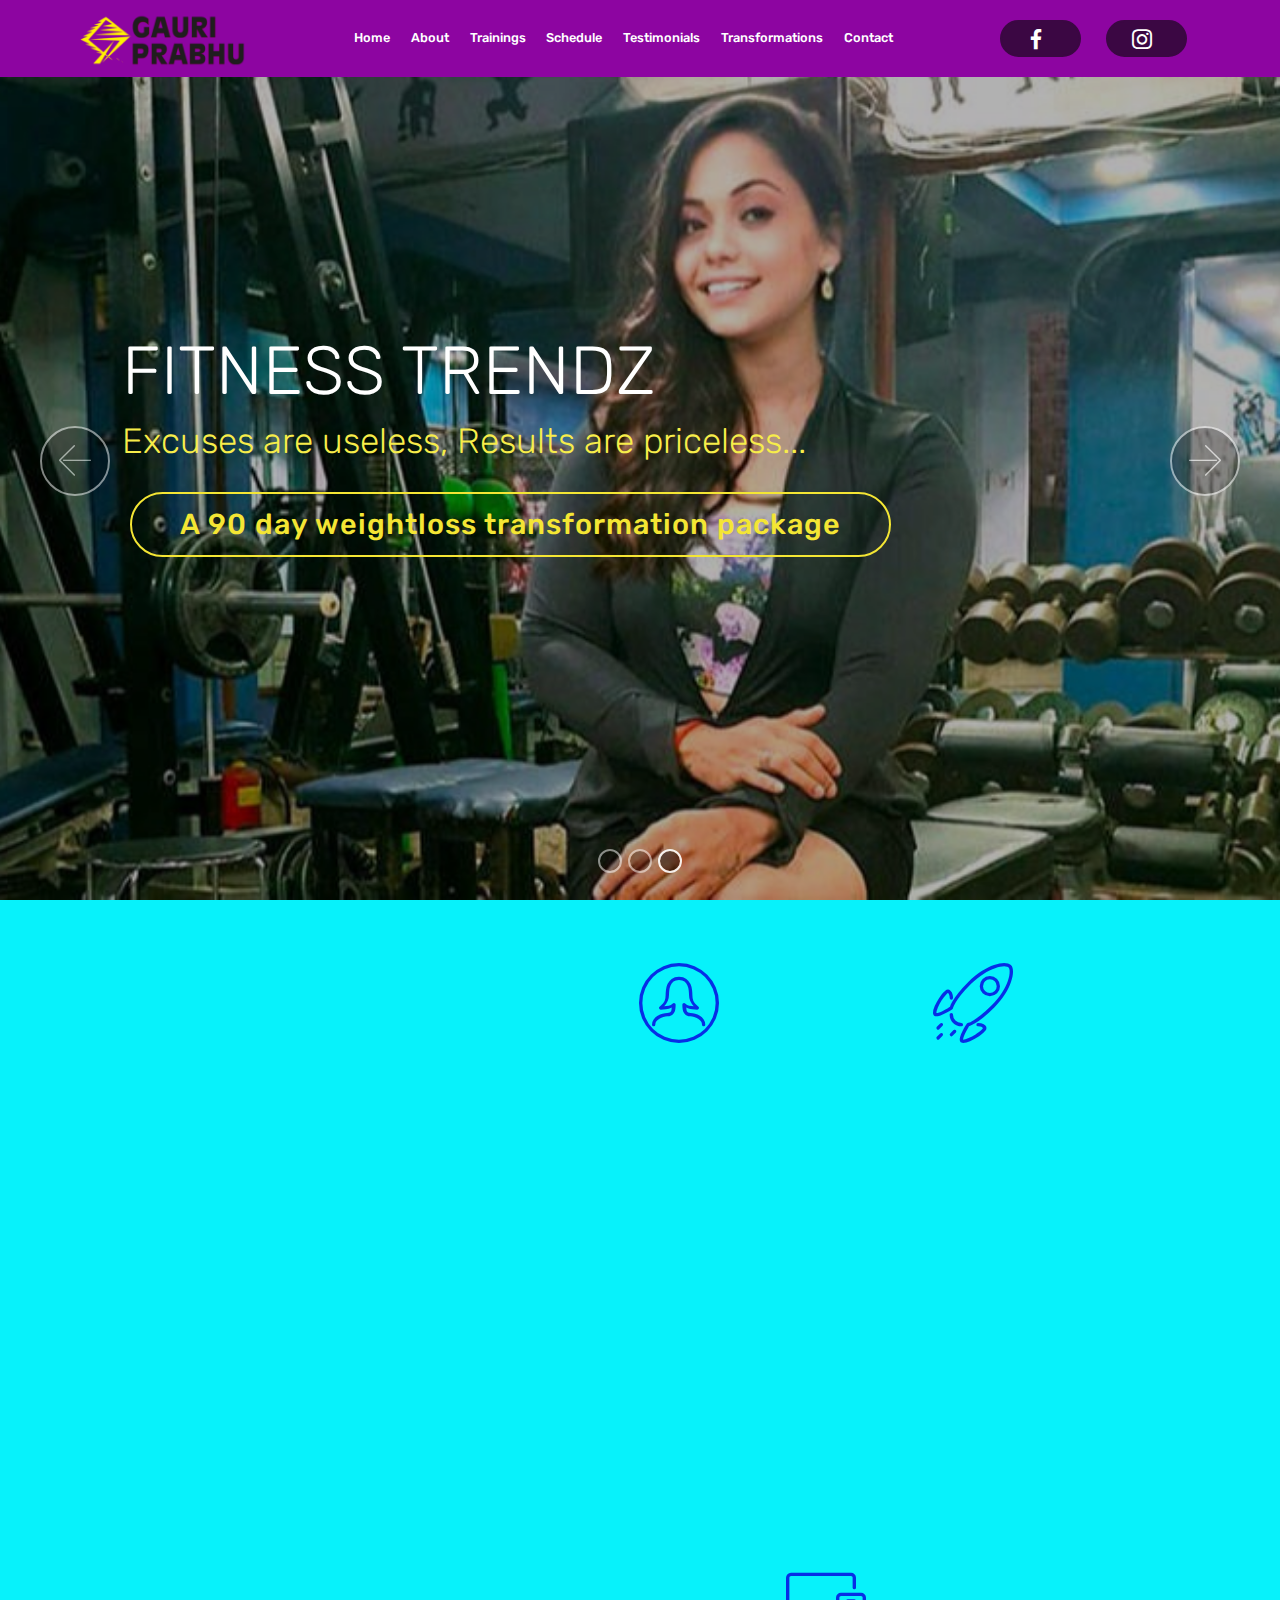
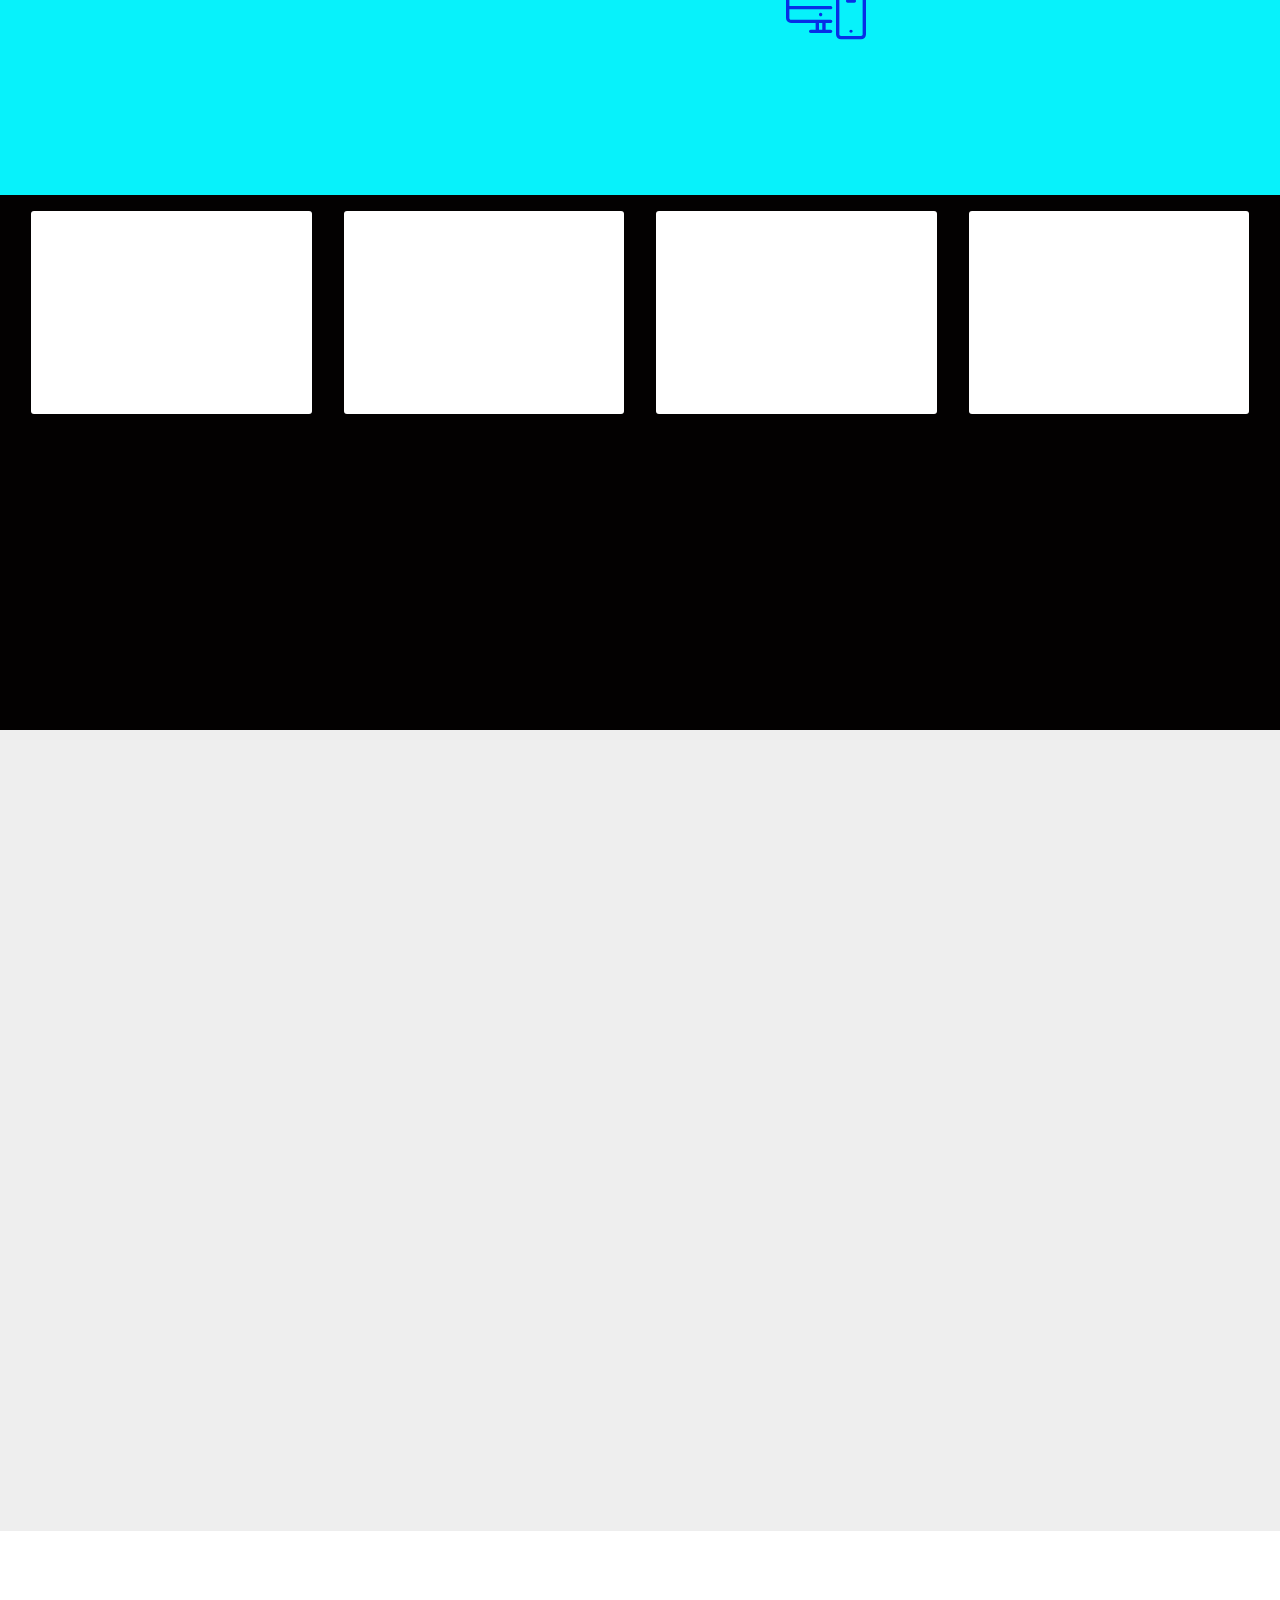
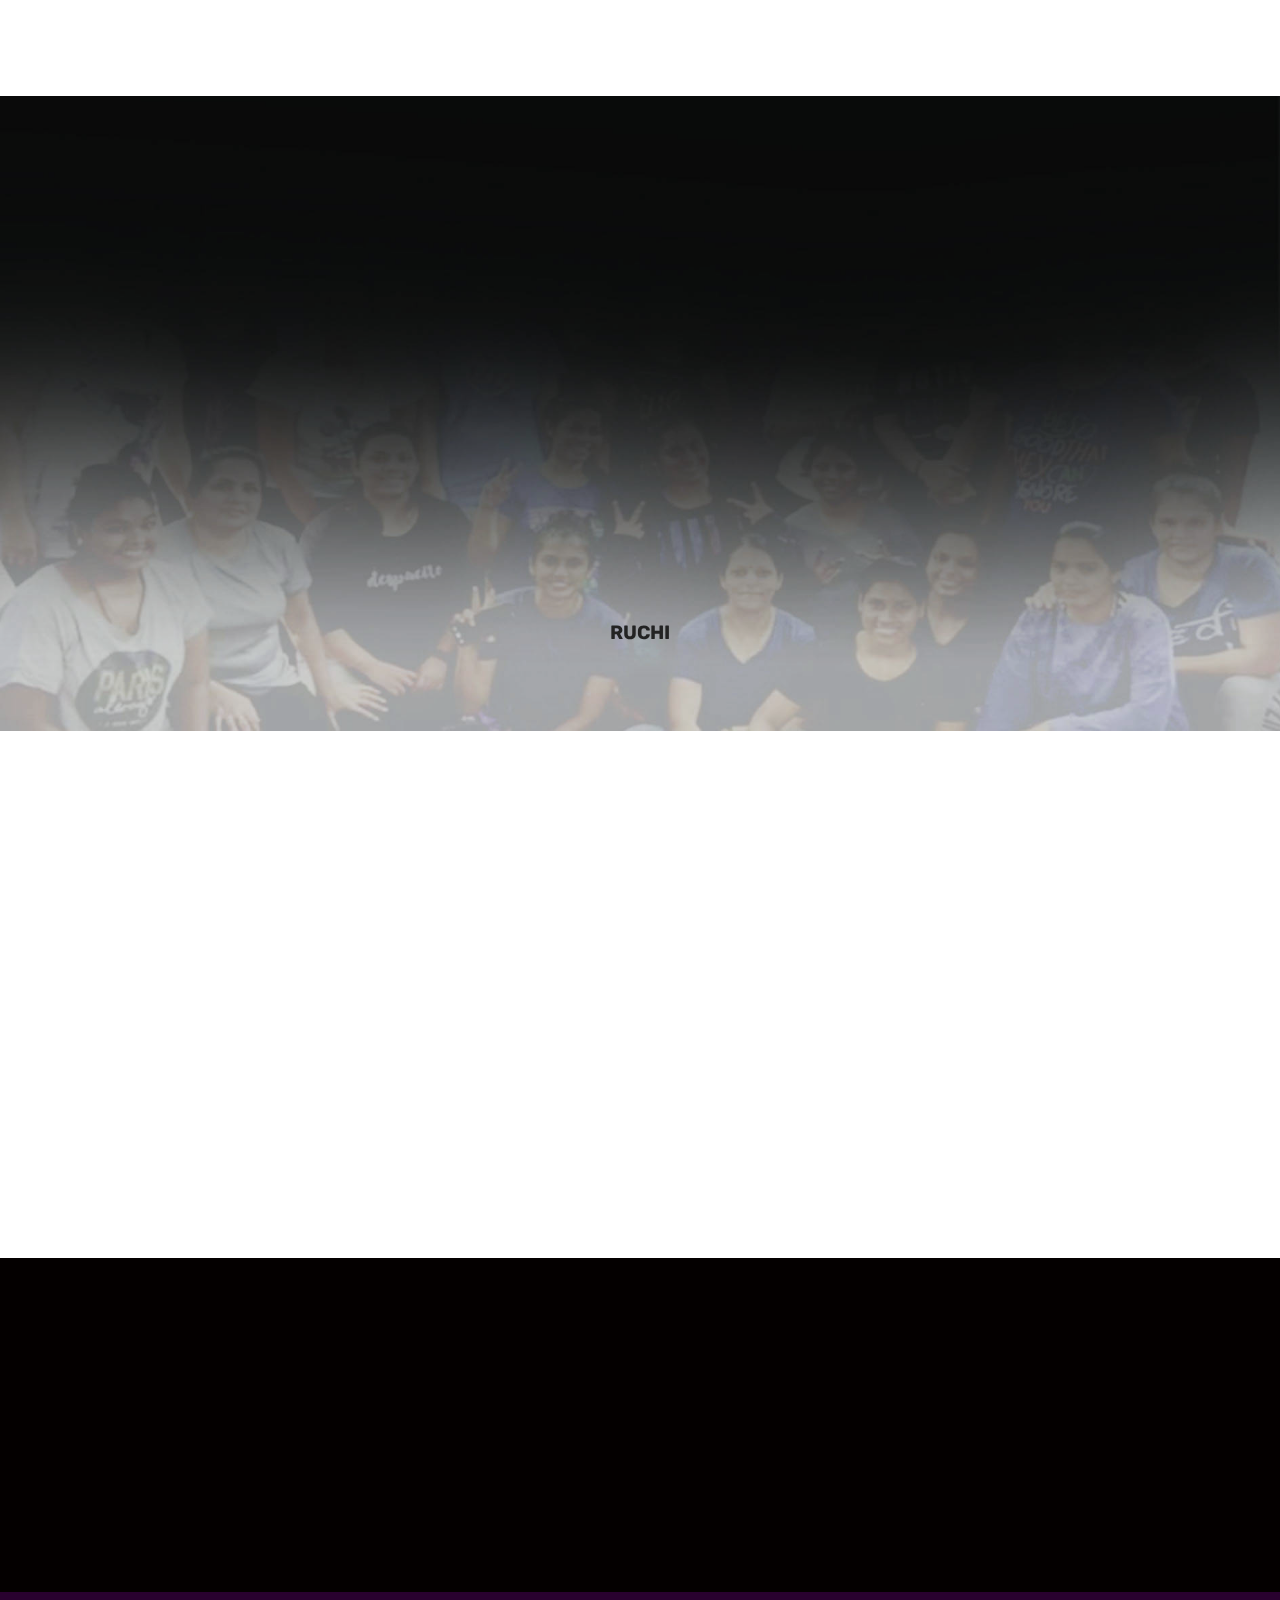
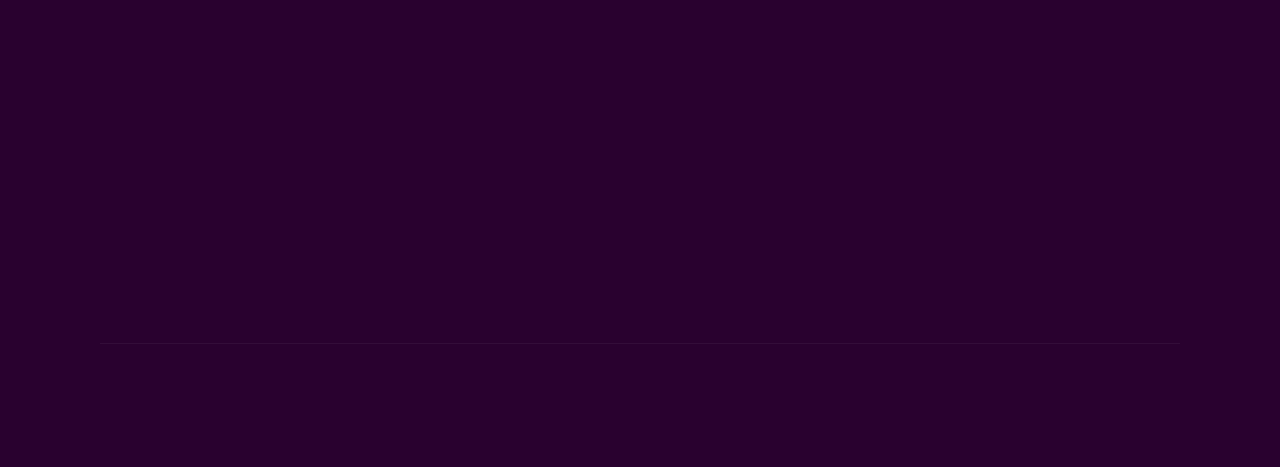
==== commit 8141700d: "create github pages" ====
--- a/index.html
+++ b/index.html
@@ -60,7 +60,7 @@
     </nav>
 </section>
 
-<section class="engine"><a href="https://mobirise.info/a">online website builder</a></section><section class="carousel slide cid-s5gOlprvl5" data-interval="false" id="slider1-6">
+<section class="engine"><a href="https://mobirise.info/u">bootstrap responsive templates</a></section><section class="carousel slide cid-s5gOlprvl5" data-interval="false" id="slider1-6">
 
     
 
@@ -120,7 +120,7 @@
                             </div>
                             <div class="card-text">
                                 <h4 class="mbr-content-title mbr-bold mbr-fonts-style display-7">GALLERY</h4>
-                                <p class="mbr-content-text mbr-fonts-style display-7">Click to explore</p>
+                                <p class="mbr-content-text mbr-fonts-style display-7"><a href="page3.html">Click to explore</a></p>
                             </div>
                         </div>
                     </div>
@@ -333,7 +333,8 @@
             <!--Titles-->
             <div class="title pb-5 col-12">
                 <h2 class="align-left pb-3 mbr-fonts-style display-2"><strong>TRANSFORMATIONS</strong></h2>
-                
+                <h3 class="mbr-section-subtitle mbr-light mbr-fonts-style display-5"><strong><em>
+                    <a href="page4.html" class="text-primary"></a><a href="page4.html"><i><b>Watch</b></i></a><a href="page4.html"><i><b>&nbsp;more</b></i>&nbsp;<i><b>t</b></i><b><i>ransformations</i></b></a></em></strong></h3>
             </div>
             <!--Card-1-->
             <div class="card col-12 col-md-6 p-3 col-lg-4">
@@ -400,7 +401,7 @@
         <div class="row justify-content-center">
             <div class="media-container-column col-lg-8" data-form-type="formoid">
                 <!---Formbuilder Form--->
-                <form action="https://mobirise.com/" method="POST" class="mbr-form form-with-styler" data-form-title="Mobirise Form"><input type="hidden" name="email" data-form-email="true" value="gC9iIx7URbx8pI+3X95y15+Evq5OMu1bx5no/dTcpsf/63pX1b44ijYvFt7q8CuOgUZLvxcemTn8S+sKe67ydhffkiniBdafIK9eIcURMbYslCTbggqh7qU/X3IYBRbi">
+                <form action="https://mobirise.com/" method="POST" class="mbr-form form-with-styler" data-form-title="Mobirise Form"><input type="hidden" name="email" data-form-email="true" value="nd0qMVGbjRHzeufVoUW3KiQvX/6wLayNI/jC2lW3uI+4rMuO+M2fhH9aB9XFWvNJKGKkuYb2GAd9le6BsM1YwbRVZf9VwZDKNKDHHUJaZjEV8p69VJ7BBcpbWoPZfjEU">
                     <div class="row">
                         <div hidden="hidden" data-form-alert="" class="alert alert-success col-12">Thanks for filling out the form!</div>
                         <div hidden="hidden" data-form-alert-danger="" class="alert alert-danger col-12">
--- a/assets/mobirise/css/mbr-additional.css
+++ b/assets/mobirise/css/mbr-additional.css
@@ -92,7 +92,7 @@
   border-radius: 3px;
 }
 .bg-primary {
-  background-color: #f20a0a !important;
+  background-color: #7f1933 !important;
 }
 .bg-success {
   background-color: #f9f295 !important;
@@ -108,8 +108,8 @@
 }
 .btn-primary,
 .btn-primary:active {
-  background-color: #f20a0a !important;
-  border-color: #f20a0a !important;
+  background-color: #7f1933 !important;
+  border-color: #7f1933 !important;
   color: #ffffff !important;
 }
 .btn-primary:hover,
@@ -117,14 +117,14 @@
 .btn-primary.focus,
 .btn-primary.active {
   color: #ffffff !important;
-  background-color: #a90707 !important;
-  border-color: #a90707 !important;
+  background-color: #3f0c19 !important;
+  border-color: #3f0c19 !important;
 }
 .btn-primary.disabled,
 .btn-primary:disabled {
   color: #ffffff !important;
-  background-color: #a90707 !important;
-  border-color: #a90707 !important;
+  background-color: #3f0c19 !important;
+  border-color: #3f0c19 !important;
 }
 .btn-secondary,
 .btn-secondary:active {
@@ -272,22 +272,22 @@
 .btn-primary-outline,
 .btn-primary-outline:active {
   background: none;
-  border-color: #900606;
-  color: #900606;
+  border-color: #2a0811;
+  color: #2a0811;
 }
 .btn-primary-outline:hover,
 .btn-primary-outline:focus,
 .btn-primary-outline.focus,
 .btn-primary-outline.active {
   color: #ffffff;
-  background-color: #f20a0a;
-  border-color: #f20a0a;
+  background-color: #7f1933;
+  border-color: #7f1933;
 }
 .btn-primary-outline.disabled,
 .btn-primary-outline:disabled {
   color: #ffffff !important;
-  background-color: #f20a0a !important;
-  border-color: #f20a0a !important;
+  background-color: #7f1933 !important;
+  border-color: #7f1933 !important;
 }
 .btn-secondary-outline,
 .btn-secondary-outline:active {
@@ -424,7 +424,7 @@
   border-color: #ffffff;
 }
 .text-primary {
-  color: #f20a0a !important;
+  color: #7f1933 !important;
 }
 .text-secondary {
   color: #0f1c99 !important;
@@ -449,7 +449,7 @@
 }
 a.text-primary:hover,
 a.text-primary:focus {
-  color: #900606 !important;
+  color: #2a0811 !important;
 }
 a.text-secondary:hover,
 a.text-secondary:focus {
@@ -507,8 +507,8 @@
   border-radius: 100px !important;
 }
 .mbr-gallery-filter li.active .btn {
-  background-color: #f20a0a;
-  border-color: #f20a0a;
+  background-color: #7f1933;
+  border-color: #7f1933;
   color: #ffffff;
 }
 .mbr-gallery-filter li.active .btn:focus {
@@ -519,11 +519,11 @@
 }
 a,
 a:hover {
-  color: #f20a0a;
+  color: #7f1933;
 }
 .mbr-plan-header.bg-primary .mbr-plan-subtitle,
 .mbr-plan-header.bg-primary .mbr-plan-price-desc {
-  color: #fdcbcb;
+  color: #d93e66;
 }
 .mbr-plan-header.bg-success .mbr-plan-subtitle,
 .mbr-plan-header.bg-success .mbr-plan-price-desc {
@@ -554,7 +554,7 @@
   font-size: 1.92rem;
 }
 blockquote {
-  border-color: #f20a0a;
+  border-color: #7f1933;
 }
 /* Forms */
 .mbr-form .btn {
@@ -610,11 +610,11 @@
 /* Footer */
 .mbr-footer-content li::before,
 .mbr-footer .mbr-contacts li::before {
-  background: #f20a0a;
+  background: #7f1933;
 }
 .mbr-footer-content li a:hover,
 .mbr-footer .mbr-contacts li a:hover {
-  color: #f20a0a;
+  color: #7f1933;
 }
 .footer3 input[type="email"],
 .footer4 input[type="email"] {
@@ -656,7 +656,7 @@
 }
 .jq-selectbox li:hover,
 .jq-selectbox li.selected {
-  background-color: #f20a0a;
+  background-color: #7f1933;
   color: #ffffff;
 }
 .jq-selectbox .jq-selectbox__trigger-arrow,
@@ -669,14 +669,14 @@
 .jq-selectbox:hover .jq-selectbox__trigger-arrow,
 .jq-number__spin.minus:hover:after,
 .jq-number__spin.plus:hover:after {
-  border-top-color: #f20a0a;
-  border-bottom-color: #f20a0a;
+  border-top-color: #7f1933;
+  border-bottom-color: #7f1933;
 }
 .xdsoft_datetimepicker .xdsoft_calendar td.xdsoft_default,
 .xdsoft_datetimepicker .xdsoft_calendar td.xdsoft_current,
 .xdsoft_datetimepicker .xdsoft_timepicker .xdsoft_time_box > div > div.xdsoft_current {
   color: #ffffff !important;
-  background-color: #f20a0a !important;
+  background-color: #7f1933 !important;
   box-shadow: none !important;
 }
 .xdsoft_datetimepicker .xdsoft_calendar td:hover,
@@ -705,7 +705,7 @@
   top: 50%;
   left: 50%;
   transform: translateX(-50%) translateY(-50%);
-  background-image: url("data:image/svg+xml;charset=UTF-8,%3csvg width='32' height='32' viewBox='0 0 64 64' xmlns='http://www.w3.org/2000/svg' stroke='%23f20a0a' %3e%3cg fill='none' fill-rule='evenodd'%3e%3cg transform='translate(16 16)' stroke-width='2'%3e%3ccircle stroke-opacity='.5' cx='16' cy='16' r='16'/%3e%3cpath d='M32 16c0-9.94-8.06-16-16-16'%3e%3canimateTransform attributeName='transform' type='rotate' from='0 16 16' to='360 16 16' dur='1s' repeatCount='indefinite'/%3e%3c/path%3e%3c/g%3e%3c/g%3e%3c/svg%3e");
+  background-image: url("data:image/svg+xml;charset=UTF-8,%3csvg width='32' height='32' viewBox='0 0 64 64' xmlns='http://www.w3.org/2000/svg' stroke='%237f1933' %3e%3cg fill='none' fill-rule='evenodd'%3e%3cg transform='translate(16 16)' stroke-width='2'%3e%3ccircle stroke-opacity='.5' cx='16' cy='16' r='16'/%3e%3cpath d='M32 16c0-9.94-8.06-16-16-16'%3e%3canimateTransform attributeName='transform' type='rotate' from='0 16 16' to='360 16 16' dur='1s' repeatCount='indefinite'/%3e%3c/path%3e%3c/g%3e%3c/g%3e%3c/svg%3e");
 }
 section.lazy-placeholder:after {
   opacity: 0.3;
@@ -1618,7 +1618,7 @@
 }
 .cid-s5MKel1ye7 {
   padding-top: 30px;
-  padding-bottom: 45px;
+  padding-bottom: 0px;
   background-color: #ffffff;
 }
 .cid-s5MKel1ye7 h4 {
@@ -1643,6 +1643,10 @@
 }
 .cid-s5MKel1ye7 .card-wrapper {
   height: 100%;
+  background: #ffffff;
+}
+.cid-s5MKel1ye7 .card-wrapper .card-box {
+  padding: 0 2rem 2rem;
 }
 @media (max-width: 767px) {
   .cid-s5MKel1ye7 .card:not(.last-child) {
@@ -3007,7 +3011,7 @@
 .cid-s6u7ucStyA {
   padding-top: 120px;
   padding-bottom: 90px;
-  background-color: #040000;
+  background-color: #29012f;
 }
 .cid-s6u7ucStyA .mbr-slider .carousel-control {
   background: #1b1b1b;
@@ -3034,13 +3038,12 @@
   opacity: 0;
   -webkit-transition: 0.2s opacity ease-in-out;
   transition: 0.2s opacity ease-in-out;
-  background: linear-gradient(to left, #29012f, #45505b) !important;
 }
 .cid-s6u7ucStyA .mbr-gallery-item > div:hover .mbr-gallery-title::before {
   background: transparent !important;
 }
 .cid-s6u7ucStyA .mbr-gallery-item > div:hover:before {
-  opacity: 0.7 !important;
+  opacity: 0.4 !important;
 }
 .cid-s6u7ucStyA .mbr-gallery-title {
   font-size: .9em;
@@ -3061,8 +3064,468 @@
   z-index: -1;
   position: absolute;
   background: #29012f !important;
+  opacity: 0.4;
+  -webkit-transition: 0.2s background ease-in-out;
+  transition: 0.2s background ease-in-out;
+}
+.cid-s5cqoUY3H1 .navbar {
+  background: #8d05a1;
+  transition: none;
+  min-height: 77px;
+  padding: .5rem 0;
+}
+.cid-s5cqoUY3H1 .navbar-dropdown.bg-color.transparent.opened {
+  background: #8d05a1;
+}
+.cid-s5cqoUY3H1 a {
+  font-style: normal;
+}
+.cid-s5cqoUY3H1 .nav-item span {
+  padding-right: 0.4em;
+  line-height: 0.5em;
+  vertical-align: text-bottom;
+  position: relative;
+  text-decoration: none;
+}
+.cid-s5cqoUY3H1 .nav-item a {
+  display: -webkit-flex;
+  align-items: center;
+  justify-content: center;
+  padding: 0.7rem 0 !important;
+  margin: 0rem .65rem !important;
+  -webkit-align-items: center;
+  -webkit-justify-content: center;
+}
+.cid-s5cqoUY3H1 .nav-item:focus,
+.cid-s5cqoUY3H1 .nav-link:focus {
+  outline: none;
+}
+.cid-s5cqoUY3H1 .btn {
+  padding: 0.4rem 1.5rem;
+  display: -webkit-inline-flex;
+  align-items: center;
+  -webkit-align-items: center;
+}
+.cid-s5cqoUY3H1 .btn .mbr-iconfont {
+  font-size: 1.6rem;
+}
+.cid-s5cqoUY3H1 .menu-logo {
+  margin-right: auto;
+}
+.cid-s5cqoUY3H1 .menu-logo .navbar-brand {
+  display: flex;
+  margin-left: 5rem;
+  padding: 0;
+  transition: padding .2s;
+  min-height: 3.8rem;
+  -webkit-align-items: center;
+  align-items: center;
+}
+.cid-s5cqoUY3H1 .menu-logo .navbar-brand .navbar-caption-wrap {
+  display: flex;
+  -webkit-align-items: center;
+  align-items: center;
+  word-break: break-word;
+  min-width: 7rem;
+  margin: .3rem 0;
+}
+.cid-s5cqoUY3H1 .menu-logo .navbar-brand .navbar-caption-wrap .navbar-caption {
+  line-height: 1.2rem !important;
+  padding-right: 2rem;
+}
+.cid-s5cqoUY3H1 .menu-logo .navbar-brand .navbar-logo {
+  font-size: 4rem;
+  transition: font-size 0.25s;
+}
+.cid-s5cqoUY3H1 .menu-logo .navbar-brand .navbar-logo img {
+  display: flex;
+}
+.cid-s5cqoUY3H1 .menu-logo .navbar-brand .navbar-logo .mbr-iconfont {
+  transition: font-size 0.25s;
+}
+.cid-s5cqoUY3H1 .menu-logo .navbar-brand .navbar-logo a {
+  display: inline-flex;
+}
+.cid-s5cqoUY3H1 .navbar-toggleable-sm .navbar-collapse {
+  justify-content: flex-end;
+  -webkit-justify-content: flex-end;
+  padding-right: 5rem;
+  width: auto;
+}
+.cid-s5cqoUY3H1 .navbar-toggleable-sm .navbar-collapse .navbar-nav {
+  flex-wrap: wrap;
+  -webkit-flex-wrap: wrap;
+  padding-left: 0;
+}
+.cid-s5cqoUY3H1 .navbar-toggleable-sm .navbar-collapse .navbar-nav .nav-item {
+  -webkit-align-self: center;
+  align-self: center;
+}
+.cid-s5cqoUY3H1 .navbar-toggleable-sm .navbar-collapse .navbar-buttons {
+  padding-left: 0;
+  padding-bottom: 0;
+}
+.cid-s5cqoUY3H1 .dropdown .dropdown-menu {
+  background: #8d05a1;
+  visibility: hidden;
+  display: block;
+  position: absolute;
+  min-width: 5rem;
+  padding-top: 1.4rem;
+  padding-bottom: 1.4rem;
+  text-align: left;
+}
+.cid-s5cqoUY3H1 .dropdown .dropdown-menu .dropdown-item {
+  width: auto;
+  padding: 0.235em 1.5385em 0.235em 1.5385em !important;
+}
+.cid-s5cqoUY3H1 .dropdown .dropdown-menu .dropdown-item::after {
+  right: 0.5rem;
+}
+.cid-s5cqoUY3H1 .dropdown .dropdown-menu .dropdown-submenu {
+  margin: 0;
+}
+.cid-s5cqoUY3H1 .dropdown.open > .dropdown-menu {
+  visibility: visible;
+}
+.cid-s5cqoUY3H1 .navbar-toggleable-sm.opened:after {
+  position: absolute;
+  width: 100vw;
+  height: 100vh;
+  content: '';
+  background-color: rgba(0, 0, 0, 0.1);
+  left: 0;
+  bottom: 0;
+  transform: translateY(100%);
+  -webkit-transform: translateY(100%);
+  z-index: 1000;
+}
+.cid-s5cqoUY3H1 .navbar.navbar-short {
+  min-height: 60px;
+  transition: all .2s;
+}
+.cid-s5cqoUY3H1 .navbar.navbar-short .navbar-toggler-right {
+  top: 20px;
+}
+.cid-s5cqoUY3H1 .navbar.navbar-short .navbar-logo a {
+  font-size: 2.5rem !important;
+  line-height: 2.5rem;
+  transition: font-size 0.25s;
+}
+.cid-s5cqoUY3H1 .navbar.navbar-short .navbar-logo a .mbr-iconfont {
+  font-size: 2.5rem !important;
+}
+.cid-s5cqoUY3H1 .navbar.navbar-short .navbar-logo a img {
+  height: 3rem !important;
+}
+.cid-s5cqoUY3H1 .navbar.navbar-short .navbar-brand {
+  min-height: 3rem;
+}
+.cid-s5cqoUY3H1 button.navbar-toggler {
+  width: 31px;
+  height: 18px;
+  cursor: pointer;
+  transition: all .2s;
+  top: 1.5rem;
+  right: 1rem;
+}
+.cid-s5cqoUY3H1 button.navbar-toggler:focus {
+  outline: none;
+}
+.cid-s5cqoUY3H1 button.navbar-toggler .hamburger span {
+  position: absolute;
+  right: 0;
+  width: 30px;
+  height: 2px;
+  border-right: 5px;
+  background-color: #232323;
+}
+.cid-s5cqoUY3H1 button.navbar-toggler .hamburger span:nth-child(1) {
+  top: 0;
+  transition: all .2s;
+}
+.cid-s5cqoUY3H1 button.navbar-toggler .hamburger span:nth-child(2) {
+  top: 8px;
+  transition: all .15s;
+}
+.cid-s5cqoUY3H1 button.navbar-toggler .hamburger span:nth-child(3) {
+  top: 8px;
+  transition: all .15s;
+}
+.cid-s5cqoUY3H1 button.navbar-toggler .hamburger span:nth-child(4) {
+  top: 16px;
+  transition: all .2s;
+}
+.cid-s5cqoUY3H1 nav.opened .hamburger span:nth-child(1) {
+  top: 8px;
+  width: 0;
+  opacity: 0;
+  right: 50%;
+  transition: all .2s;
+}
+.cid-s5cqoUY3H1 nav.opened .hamburger span:nth-child(2) {
+  -webkit-transform: rotate(45deg);
+  transform: rotate(45deg);
+  transition: all .25s;
+}
+.cid-s5cqoUY3H1 nav.opened .hamburger span:nth-child(3) {
+  -webkit-transform: rotate(-45deg);
+  transform: rotate(-45deg);
+  transition: all .25s;
+}
+.cid-s5cqoUY3H1 nav.opened .hamburger span:nth-child(4) {
+  top: 8px;
+  width: 0;
+  opacity: 0;
+  right: 50%;
+  transition: all .2s;
+}
+.cid-s5cqoUY3H1 .collapsed.navbar-expand {
+  flex-direction: column;
+  -webkit-flex-direction: column;
+}
+.cid-s5cqoUY3H1 .collapsed .btn {
+  display: -webkit-flex;
+}
+.cid-s5cqoUY3H1 .collapsed .navbar-collapse {
+  display: none !important;
+  padding-right: 0 !important;
+}
+.cid-s5cqoUY3H1 .collapsed .navbar-collapse.collapsing,
+.cid-s5cqoUY3H1 .collapsed .navbar-collapse.show {
+  display: block !important;
+}
+.cid-s5cqoUY3H1 .collapsed .navbar-collapse.collapsing .navbar-nav,
+.cid-s5cqoUY3H1 .collapsed .navbar-collapse.show .navbar-nav {
+  display: block;
+  text-align: center;
+}
+.cid-s5cqoUY3H1 .collapsed .navbar-collapse.collapsing .navbar-nav .nav-item,
+.cid-s5cqoUY3H1 .collapsed .navbar-collapse.show .navbar-nav .nav-item {
+  clear: both;
+}
+.cid-s5cqoUY3H1 .collapsed .navbar-collapse.collapsing .navbar-buttons,
+.cid-s5cqoUY3H1 .collapsed .navbar-collapse.show .navbar-buttons {
+  text-align: center;
+}
+.cid-s5cqoUY3H1 .collapsed .navbar-collapse.collapsing .navbar-buttons:last-child,
+.cid-s5cqoUY3H1 .collapsed .navbar-collapse.show .navbar-buttons:last-child {
+  margin-bottom: 1rem;
+}
+@media (min-width: 1024px) {
+  .cid-s5cqoUY3H1 .collapsed:not(.navbar-short) .navbar-collapse {
+    max-height: calc(98.5vh - 3.8rem);
+  }
+}
+.cid-s5cqoUY3H1 .collapsed button.navbar-toggler {
+  display: block;
+}
+.cid-s5cqoUY3H1 .collapsed .navbar-brand {
+  margin-left: 1rem !important;
+}
+.cid-s5cqoUY3H1 .collapsed .navbar-toggleable-sm {
+  flex-direction: column;
+  -webkit-flex-direction: column;
+}
+.cid-s5cqoUY3H1 .collapsed .dropdown .dropdown-menu {
+  width: 100%;
+  text-align: center;
+  position: relative;
+  opacity: 0;
+  overflow: hidden;
+  display: block;
+  height: 0;
+  visibility: hidden;
+  padding: 0;
+  transition-duration: .5s;
+  transition-property: opacity,padding,height;
+}
+.cid-s5cqoUY3H1 .collapsed .dropdown.open > .dropdown-menu {
+  position: relative;
+  opacity: 1;
+  height: auto;
+  padding: 1.4rem 0;
+  visibility: visible;
+}
+.cid-s5cqoUY3H1 .collapsed .dropdown .dropdown-submenu {
+  left: 0;
+  text-align: center;
+  width: 100%;
+}
+.cid-s5cqoUY3H1 .collapsed .dropdown .dropdown-toggle[data-toggle="dropdown-submenu"]::after {
+  margin-top: 0;
+  position: inherit;
+  right: 0;
+  top: 50%;
+  display: inline-block;
+  width: 0;
+  height: 0;
+  margin-left: .3em;
+  vertical-align: middle;
+  content: "";
+  border-top: .30em solid;
+  border-right: .30em solid transparent;
+  border-left: .30em solid transparent;
+}
+@media (max-width: 1023px) {
+  .cid-s5cqoUY3H1.navbar-expand {
+    flex-direction: column;
+    -webkit-flex-direction: column;
+  }
+  .cid-s5cqoUY3H1 img {
+    height: 3.8rem !important;
+  }
+  .cid-s5cqoUY3H1 .btn {
+    display: -webkit-flex;
+  }
+  .cid-s5cqoUY3H1 button.navbar-toggler {
+    display: block;
+  }
+  .cid-s5cqoUY3H1 .navbar-brand {
+    margin-left: 1rem !important;
+  }
+  .cid-s5cqoUY3H1 .navbar-toggleable-sm {
+    flex-direction: column;
+    -webkit-flex-direction: column;
+  }
+  .cid-s5cqoUY3H1 .navbar-collapse {
+    display: none !important;
+    padding-right: 0 !important;
+  }
+  .cid-s5cqoUY3H1 .navbar-collapse.collapsing,
+  .cid-s5cqoUY3H1 .navbar-collapse.show {
+    display: block !important;
+  }
+  .cid-s5cqoUY3H1 .navbar-collapse.collapsing .navbar-nav,
+  .cid-s5cqoUY3H1 .navbar-collapse.show .navbar-nav {
+    display: block;
+    text-align: center;
+  }
+  .cid-s5cqoUY3H1 .navbar-collapse.collapsing .navbar-nav .nav-item,
+  .cid-s5cqoUY3H1 .navbar-collapse.show .navbar-nav .nav-item {
+    clear: both;
+  }
+  .cid-s5cqoUY3H1 .navbar-collapse.collapsing .navbar-buttons,
+  .cid-s5cqoUY3H1 .navbar-collapse.show .navbar-buttons {
+    text-align: center;
+  }
+  .cid-s5cqoUY3H1 .navbar-collapse.collapsing .navbar-buttons:last-child,
+  .cid-s5cqoUY3H1 .navbar-collapse.show .navbar-buttons:last-child {
+    margin-bottom: 1rem;
+  }
+  .cid-s5cqoUY3H1 .dropdown .dropdown-menu {
+    width: 100%;
+    text-align: center;
+    position: relative;
+    opacity: 0;
+    overflow: hidden;
+    display: block;
+    height: 0;
+    visibility: hidden;
+    padding: 0;
+    transition-duration: .5s;
+    transition-property: opacity,padding,height;
+  }
+  .cid-s5cqoUY3H1 .dropdown.open > .dropdown-menu {
+    position: relative;
+    opacity: 1;
+    height: auto;
+    padding: 1.4rem 0;
+    visibility: visible;
+  }
+  .cid-s5cqoUY3H1 .dropdown .dropdown-submenu {
+    left: 0;
+    text-align: center;
+    width: 100%;
+  }
+  .cid-s5cqoUY3H1 .dropdown .dropdown-toggle[data-toggle="dropdown-submenu"]::after {
+    margin-top: 0;
+    position: inherit;
+    right: 0;
+    top: 50%;
+    display: inline-block;
+    width: 0;
+    height: 0;
+    margin-left: .3em;
+    vertical-align: middle;
+    content: "";
+    border-top: .30em solid;
+    border-right: .30em solid transparent;
+    border-left: .30em solid transparent;
+  }
+}
+@media (min-width: 767px) {
+  .cid-s5cqoUY3H1 .menu-logo {
+    flex-shrink: 0;
+    -webkit-flex-shrink: 0;
+  }
+}
+.cid-s5cqoUY3H1 .navbar-collapse {
+  flex-basis: auto;
+  -webkit-flex-basis: auto;
+}
+.cid-s5cqoUY3H1 .nav-link:hover,
+.cid-s5cqoUY3H1 .dropdown-item:hover {
+  color: #232323 !important;
+}
+.cid-s6FTbq9kFG {
+  padding-top: 75px;
+  padding-bottom: 0px;
+  background-color: #ffffff;
+  overflow: hidden;
+}
+.cid-s6FTbq9kFG .mbr-slider .carousel-control {
+  background: #1b1b1b;
+}
+.cid-s6FTbq9kFG .mbr-slider .carousel-control-prev {
+  left: 0;
+  margin-left: 2.5rem;
+}
+.cid-s6FTbq9kFG .mbr-slider .carousel-control-next {
+  right: 0;
+  margin-right: 2.5rem;
+}
+.cid-s6FTbq9kFG .mbr-slider .modal-body .close {
+  background: #1b1b1b;
+}
+.cid-s6FTbq9kFG .mbr-gallery-item > div::before {
+  content: '';
+  position: absolute;
+  left: 0;
+  top: 0;
+  width: 100%;
+  height: 100%;
+  background: #554346;
+  opacity: 0;
+  -webkit-transition: 0.2s opacity ease-in-out;
+  transition: 0.2s opacity ease-in-out;
+}
+.cid-s6FTbq9kFG .mbr-gallery-item > div:hover .mbr-gallery-title::before {
+  background: transparent !important;
+}
+.cid-s6FTbq9kFG .mbr-gallery-item > div:hover:before {
+  opacity: 0.7 !important;
+}
+.cid-s6FTbq9kFG .mbr-gallery-title {
+  font-size: .9em;
+  position: absolute;
+  display: block;
+  width: 100%;
+  bottom: 0;
+  padding: 1rem;
+  color: #fff;
+  z-index: 2;
+}
+.cid-s6FTbq9kFG .mbr-gallery-title:before {
+  content: " ";
+  width: 100%;
+  height: 100%;
+  top: 0;
+  left: 0;
+  z-index: -1;
+  position: absolute;
+  background: #554346 !important;
   opacity: 0.7;
   -webkit-transition: 0.2s background ease-in-out;
   transition: 0.2s background ease-in-out;
-  background: linear-gradient(to left, #29012f, #45505b) !important;
-}
+}
--- a/assets/mobirise/css/mbr-additional.css
+++ b/assets/mobirise/css/mbr-additional.css
@@ -92,7 +92,7 @@
   border-radius: 3px;
 }
 .bg-primary {
-  background-color: #f20a0a !important;
+  background-color: #7f1933 !important;
 }
 .bg-success {
   background-color: #f9f295 !important;
@@ -108,8 +108,8 @@
 }
 .btn-primary,
 .btn-primary:active {
-  background-color: #f20a0a !important;
-  border-color: #f20a0a !important;
+  background-color: #7f1933 !important;
+  border-color: #7f1933 !important;
   color: #ffffff !important;
 }
 .btn-primary:hover,
@@ -117,14 +117,14 @@
 .btn-primary.focus,
 .btn-primary.active {
   color: #ffffff !important;
-  background-color: #a90707 !important;
-  border-color: #a90707 !important;
+  background-color: #3f0c19 !important;
+  border-color: #3f0c19 !important;
 }
 .btn-primary.disabled,
 .btn-primary:disabled {
   color: #ffffff !important;
-  background-color: #a90707 !important;
-  border-color: #a90707 !important;
+  background-color: #3f0c19 !important;
+  border-color: #3f0c19 !important;
 }
 .btn-secondary,
 .btn-secondary:active {
@@ -272,22 +272,22 @@
 .btn-primary-outline,
 .btn-primary-outline:active {
   background: none;
-  border-color: #900606;
-  color: #900606;
+  border-color: #2a0811;
+  color: #2a0811;
 }
 .btn-primary-outline:hover,
 .btn-primary-outline:focus,
 .btn-primary-outline.focus,
 .btn-primary-outline.active {
   color: #ffffff;
-  background-color: #f20a0a;
-  border-color: #f20a0a;
+  background-color: #7f1933;
+  border-color: #7f1933;
 }
 .btn-primary-outline.disabled,
 .btn-primary-outline:disabled {
   color: #ffffff !important;
-  background-color: #f20a0a !important;
-  border-color: #f20a0a !important;
+  background-color: #7f1933 !important;
+  border-color: #7f1933 !important;
 }
 .btn-secondary-outline,
 .btn-secondary-outline:active {
@@ -424,7 +424,7 @@
   border-color: #ffffff;
 }
 .text-primary {
-  color: #f20a0a !important;
+  color: #7f1933 !important;
 }
 .text-secondary {
   color: #0f1c99 !important;
@@ -449,7 +449,7 @@
 }
 a.text-primary:hover,
 a.text-primary:focus {
-  color: #900606 !important;
+  color: #2a0811 !important;
 }
 a.text-secondary:hover,
 a.text-secondary:focus {
@@ -507,8 +507,8 @@
   border-radius: 100px !important;
 }
 .mbr-gallery-filter li.active .btn {
-  background-color: #f20a0a;
-  border-color: #f20a0a;
+  background-color: #7f1933;
+  border-color: #7f1933;
   color: #ffffff;
 }
 .mbr-gallery-filter li.active .btn:focus {
@@ -519,11 +519,11 @@
 }
 a,
 a:hover {
-  color: #f20a0a;
+  color: #7f1933;
 }
 .mbr-plan-header.bg-primary .mbr-plan-subtitle,
 .mbr-plan-header.bg-primary .mbr-plan-price-desc {
-  color: #fdcbcb;
+  color: #d93e66;
 }
 .mbr-plan-header.bg-success .mbr-plan-subtitle,
 .mbr-plan-header.bg-success .mbr-plan-price-desc {
@@ -554,7 +554,7 @@
   font-size: 1.92rem;
 }
 blockquote {
-  border-color: #f20a0a;
+  border-color: #7f1933;
 }
 /* Forms */
 .mbr-form .btn {
@@ -610,11 +610,11 @@
 /* Footer */
 .mbr-footer-content li::before,
 .mbr-footer .mbr-contacts li::before {
-  background: #f20a0a;
+  background: #7f1933;
 }
 .mbr-footer-content li a:hover,
 .mbr-footer .mbr-contacts li a:hover {
-  color: #f20a0a;
+  color: #7f1933;
 }
 .footer3 input[type="email"],
 .footer4 input[type="email"] {
@@ -656,7 +656,7 @@
 }
 .jq-selectbox li:hover,
 .jq-selectbox li.selected {
-  background-color: #f20a0a;
+  background-color: #7f1933;
   color: #ffffff;
 }
 .jq-selectbox .jq-selectbox__trigger-arrow,
@@ -669,14 +669,14 @@
 .jq-selectbox:hover .jq-selectbox__trigger-arrow,
 .jq-number__spin.minus:hover:after,
 .jq-number__spin.plus:hover:after {
-  border-top-color: #f20a0a;
-  border-bottom-color: #f20a0a;
+  border-top-color: #7f1933;
+  border-bottom-color: #7f1933;
 }
 .xdsoft_datetimepicker .xdsoft_calendar td.xdsoft_default,
 .xdsoft_datetimepicker .xdsoft_calendar td.xdsoft_current,
 .xdsoft_datetimepicker .xdsoft_timepicker .xdsoft_time_box > div > div.xdsoft_current {
   color: #ffffff !important;
-  background-color: #f20a0a !important;
+  background-color: #7f1933 !important;
   box-shadow: none !important;
 }
 .xdsoft_datetimepicker .xdsoft_calendar td:hover,
@@ -705,7 +705,7 @@
   top: 50%;
   left: 50%;
   transform: translateX(-50%) translateY(-50%);
-  background-image: url("data:image/svg+xml;charset=UTF-8,%3csvg width='32' height='32' viewBox='0 0 64 64' xmlns='http://www.w3.org/2000/svg' stroke='%23f20a0a' %3e%3cg fill='none' fill-rule='evenodd'%3e%3cg transform='translate(16 16)' stroke-width='2'%3e%3ccircle stroke-opacity='.5' cx='16' cy='16' r='16'/%3e%3cpath d='M32 16c0-9.94-8.06-16-16-16'%3e%3canimateTransform attributeName='transform' type='rotate' from='0 16 16' to='360 16 16' dur='1s' repeatCount='indefinite'/%3e%3c/path%3e%3c/g%3e%3c/g%3e%3c/svg%3e");
+  background-image: url("data:image/svg+xml;charset=UTF-8,%3csvg width='32' height='32' viewBox='0 0 64 64' xmlns='http://www.w3.org/2000/svg' stroke='%237f1933' %3e%3cg fill='none' fill-rule='evenodd'%3e%3cg transform='translate(16 16)' stroke-width='2'%3e%3ccircle stroke-opacity='.5' cx='16' cy='16' r='16'/%3e%3cpath d='M32 16c0-9.94-8.06-16-16-16'%3e%3canimateTransform attributeName='transform' type='rotate' from='0 16 16' to='360 16 16' dur='1s' repeatCount='indefinite'/%3e%3c/path%3e%3c/g%3e%3c/g%3e%3c/svg%3e");
 }
 section.lazy-placeholder:after {
   opacity: 0.3;
@@ -1618,7 +1618,7 @@
 }
 .cid-s5MKel1ye7 {
   padding-top: 30px;
-  padding-bottom: 45px;
+  padding-bottom: 0px;
   background-color: #ffffff;
 }
 .cid-s5MKel1ye7 h4 {
@@ -1643,6 +1643,10 @@
 }
 .cid-s5MKel1ye7 .card-wrapper {
   height: 100%;
+  background: #ffffff;
+}
+.cid-s5MKel1ye7 .card-wrapper .card-box {
+  padding: 0 2rem 2rem;
 }
 @media (max-width: 767px) {
   .cid-s5MKel1ye7 .card:not(.last-child) {
@@ -3007,7 +3011,7 @@
 .cid-s6u7ucStyA {
   padding-top: 120px;
   padding-bottom: 90px;
-  background-color: #040000;
+  background-color: #29012f;
 }
 .cid-s6u7ucStyA .mbr-slider .carousel-control {
   background: #1b1b1b;
@@ -3034,13 +3038,12 @@
   opacity: 0;
   -webkit-transition: 0.2s opacity ease-in-out;
   transition: 0.2s opacity ease-in-out;
-  background: linear-gradient(to left, #29012f, #45505b) !important;
 }
 .cid-s6u7ucStyA .mbr-gallery-item > div:hover .mbr-gallery-title::before {
   background: transparent !important;
 }
 .cid-s6u7ucStyA .mbr-gallery-item > div:hover:before {
-  opacity: 0.7 !important;
+  opacity: 0.4 !important;
 }
 .cid-s6u7ucStyA .mbr-gallery-title {
   font-size: .9em;
@@ -3061,8 +3064,468 @@
   z-index: -1;
   position: absolute;
   background: #29012f !important;
+  opacity: 0.4;
+  -webkit-transition: 0.2s background ease-in-out;
+  transition: 0.2s background ease-in-out;
+}
+.cid-s5cqoUY3H1 .navbar {
+  background: #8d05a1;
+  transition: none;
+  min-height: 77px;
+  padding: .5rem 0;
+}
+.cid-s5cqoUY3H1 .navbar-dropdown.bg-color.transparent.opened {
+  background: #8d05a1;
+}
+.cid-s5cqoUY3H1 a {
+  font-style: normal;
+}
+.cid-s5cqoUY3H1 .nav-item span {
+  padding-right: 0.4em;
+  line-height: 0.5em;
+  vertical-align: text-bottom;
+  position: relative;
+  text-decoration: none;
+}
+.cid-s5cqoUY3H1 .nav-item a {
+  display: -webkit-flex;
+  align-items: center;
+  justify-content: center;
+  padding: 0.7rem 0 !important;
+  margin: 0rem .65rem !important;
+  -webkit-align-items: center;
+  -webkit-justify-content: center;
+}
+.cid-s5cqoUY3H1 .nav-item:focus,
+.cid-s5cqoUY3H1 .nav-link:focus {
+  outline: none;
+}
+.cid-s5cqoUY3H1 .btn {
+  padding: 0.4rem 1.5rem;
+  display: -webkit-inline-flex;
+  align-items: center;
+  -webkit-align-items: center;
+}
+.cid-s5cqoUY3H1 .btn .mbr-iconfont {
+  font-size: 1.6rem;
+}
+.cid-s5cqoUY3H1 .menu-logo {
+  margin-right: auto;
+}
+.cid-s5cqoUY3H1 .menu-logo .navbar-brand {
+  display: flex;
+  margin-left: 5rem;
+  padding: 0;
+  transition: padding .2s;
+  min-height: 3.8rem;
+  -webkit-align-items: center;
+  align-items: center;
+}
+.cid-s5cqoUY3H1 .menu-logo .navbar-brand .navbar-caption-wrap {
+  display: flex;
+  -webkit-align-items: center;
+  align-items: center;
+  word-break: break-word;
+  min-width: 7rem;
+  margin: .3rem 0;
+}
+.cid-s5cqoUY3H1 .menu-logo .navbar-brand .navbar-caption-wrap .navbar-caption {
+  line-height: 1.2rem !important;
+  padding-right: 2rem;
+}
+.cid-s5cqoUY3H1 .menu-logo .navbar-brand .navbar-logo {
+  font-size: 4rem;
+  transition: font-size 0.25s;
+}
+.cid-s5cqoUY3H1 .menu-logo .navbar-brand .navbar-logo img {
+  display: flex;
+}
+.cid-s5cqoUY3H1 .menu-logo .navbar-brand .navbar-logo .mbr-iconfont {
+  transition: font-size 0.25s;
+}
+.cid-s5cqoUY3H1 .menu-logo .navbar-brand .navbar-logo a {
+  display: inline-flex;
+}
+.cid-s5cqoUY3H1 .navbar-toggleable-sm .navbar-collapse {
+  justify-content: flex-end;
+  -webkit-justify-content: flex-end;
+  padding-right: 5rem;
+  width: auto;
+}
+.cid-s5cqoUY3H1 .navbar-toggleable-sm .navbar-collapse .navbar-nav {
+  flex-wrap: wrap;
+  -webkit-flex-wrap: wrap;
+  padding-left: 0;
+}
+.cid-s5cqoUY3H1 .navbar-toggleable-sm .navbar-collapse .navbar-nav .nav-item {
+  -webkit-align-self: center;
+  align-self: center;
+}
+.cid-s5cqoUY3H1 .navbar-toggleable-sm .navbar-collapse .navbar-buttons {
+  padding-left: 0;
+  padding-bottom: 0;
+}
+.cid-s5cqoUY3H1 .dropdown .dropdown-menu {
+  background: #8d05a1;
+  visibility: hidden;
+  display: block;
+  position: absolute;
+  min-width: 5rem;
+  padding-top: 1.4rem;
+  padding-bottom: 1.4rem;
+  text-align: left;
+}
+.cid-s5cqoUY3H1 .dropdown .dropdown-menu .dropdown-item {
+  width: auto;
+  padding: 0.235em 1.5385em 0.235em 1.5385em !important;
+}
+.cid-s5cqoUY3H1 .dropdown .dropdown-menu .dropdown-item::after {
+  right: 0.5rem;
+}
+.cid-s5cqoUY3H1 .dropdown .dropdown-menu .dropdown-submenu {
+  margin: 0;
+}
+.cid-s5cqoUY3H1 .dropdown.open > .dropdown-menu {
+  visibility: visible;
+}
+.cid-s5cqoUY3H1 .navbar-toggleable-sm.opened:after {
+  position: absolute;
+  width: 100vw;
+  height: 100vh;
+  content: '';
+  background-color: rgba(0, 0, 0, 0.1);
+  left: 0;
+  bottom: 0;
+  transform: translateY(100%);
+  -webkit-transform: translateY(100%);
+  z-index: 1000;
+}
+.cid-s5cqoUY3H1 .navbar.navbar-short {
+  min-height: 60px;
+  transition: all .2s;
+}
+.cid-s5cqoUY3H1 .navbar.navbar-short .navbar-toggler-right {
+  top: 20px;
+}
+.cid-s5cqoUY3H1 .navbar.navbar-short .navbar-logo a {
+  font-size: 2.5rem !important;
+  line-height: 2.5rem;
+  transition: font-size 0.25s;
+}
+.cid-s5cqoUY3H1 .navbar.navbar-short .navbar-logo a .mbr-iconfont {
+  font-size: 2.5rem !important;
+}
+.cid-s5cqoUY3H1 .navbar.navbar-short .navbar-logo a img {
+  height: 3rem !important;
+}
+.cid-s5cqoUY3H1 .navbar.navbar-short .navbar-brand {
+  min-height: 3rem;
+}
+.cid-s5cqoUY3H1 button.navbar-toggler {
+  width: 31px;
+  height: 18px;
+  cursor: pointer;
+  transition: all .2s;
+  top: 1.5rem;
+  right: 1rem;
+}
+.cid-s5cqoUY3H1 button.navbar-toggler:focus {
+  outline: none;
+}
+.cid-s5cqoUY3H1 button.navbar-toggler .hamburger span {
+  position: absolute;
+  right: 0;
+  width: 30px;
+  height: 2px;
+  border-right: 5px;
+  background-color: #232323;
+}
+.cid-s5cqoUY3H1 button.navbar-toggler .hamburger span:nth-child(1) {
+  top: 0;
+  transition: all .2s;
+}
+.cid-s5cqoUY3H1 button.navbar-toggler .hamburger span:nth-child(2) {
+  top: 8px;
+  transition: all .15s;
+}
+.cid-s5cqoUY3H1 button.navbar-toggler .hamburger span:nth-child(3) {
+  top: 8px;
+  transition: all .15s;
+}
+.cid-s5cqoUY3H1 button.navbar-toggler .hamburger span:nth-child(4) {
+  top: 16px;
+  transition: all .2s;
+}
+.cid-s5cqoUY3H1 nav.opened .hamburger span:nth-child(1) {
+  top: 8px;
+  width: 0;
+  opacity: 0;
+  right: 50%;
+  transition: all .2s;
+}
+.cid-s5cqoUY3H1 nav.opened .hamburger span:nth-child(2) {
+  -webkit-transform: rotate(45deg);
+  transform: rotate(45deg);
+  transition: all .25s;
+}
+.cid-s5cqoUY3H1 nav.opened .hamburger span:nth-child(3) {
+  -webkit-transform: rotate(-45deg);
+  transform: rotate(-45deg);
+  transition: all .25s;
+}
+.cid-s5cqoUY3H1 nav.opened .hamburger span:nth-child(4) {
+  top: 8px;
+  width: 0;
+  opacity: 0;
+  right: 50%;
+  transition: all .2s;
+}
+.cid-s5cqoUY3H1 .collapsed.navbar-expand {
+  flex-direction: column;
+  -webkit-flex-direction: column;
+}
+.cid-s5cqoUY3H1 .collapsed .btn {
+  display: -webkit-flex;
+}
+.cid-s5cqoUY3H1 .collapsed .navbar-collapse {
+  display: none !important;
+  padding-right: 0 !important;
+}
+.cid-s5cqoUY3H1 .collapsed .navbar-collapse.collapsing,
+.cid-s5cqoUY3H1 .collapsed .navbar-collapse.show {
+  display: block !important;
+}
+.cid-s5cqoUY3H1 .collapsed .navbar-collapse.collapsing .navbar-nav,
+.cid-s5cqoUY3H1 .collapsed .navbar-collapse.show .navbar-nav {
+  display: block;
+  text-align: center;
+}
+.cid-s5cqoUY3H1 .collapsed .navbar-collapse.collapsing .navbar-nav .nav-item,
+.cid-s5cqoUY3H1 .collapsed .navbar-collapse.show .navbar-nav .nav-item {
+  clear: both;
+}
+.cid-s5cqoUY3H1 .collapsed .navbar-collapse.collapsing .navbar-buttons,
+.cid-s5cqoUY3H1 .collapsed .navbar-collapse.show .navbar-buttons {
+  text-align: center;
+}
+.cid-s5cqoUY3H1 .collapsed .navbar-collapse.collapsing .navbar-buttons:last-child,
+.cid-s5cqoUY3H1 .collapsed .navbar-collapse.show .navbar-buttons:last-child {
+  margin-bottom: 1rem;
+}
+@media (min-width: 1024px) {
+  .cid-s5cqoUY3H1 .collapsed:not(.navbar-short) .navbar-collapse {
+    max-height: calc(98.5vh - 3.8rem);
+  }
+}
+.cid-s5cqoUY3H1 .collapsed button.navbar-toggler {
+  display: block;
+}
+.cid-s5cqoUY3H1 .collapsed .navbar-brand {
+  margin-left: 1rem !important;
+}
+.cid-s5cqoUY3H1 .collapsed .navbar-toggleable-sm {
+  flex-direction: column;
+  -webkit-flex-direction: column;
+}
+.cid-s5cqoUY3H1 .collapsed .dropdown .dropdown-menu {
+  width: 100%;
+  text-align: center;
+  position: relative;
+  opacity: 0;
+  overflow: hidden;
+  display: block;
+  height: 0;
+  visibility: hidden;
+  padding: 0;
+  transition-duration: .5s;
+  transition-property: opacity,padding,height;
+}
+.cid-s5cqoUY3H1 .collapsed .dropdown.open > .dropdown-menu {
+  position: relative;
+  opacity: 1;
+  height: auto;
+  padding: 1.4rem 0;
+  visibility: visible;
+}
+.cid-s5cqoUY3H1 .collapsed .dropdown .dropdown-submenu {
+  left: 0;
+  text-align: center;
+  width: 100%;
+}
+.cid-s5cqoUY3H1 .collapsed .dropdown .dropdown-toggle[data-toggle="dropdown-submenu"]::after {
+  margin-top: 0;
+  position: inherit;
+  right: 0;
+  top: 50%;
+  display: inline-block;
+  width: 0;
+  height: 0;
+  margin-left: .3em;
+  vertical-align: middle;
+  content: "";
+  border-top: .30em solid;
+  border-right: .30em solid transparent;
+  border-left: .30em solid transparent;
+}
+@media (max-width: 1023px) {
+  .cid-s5cqoUY3H1.navbar-expand {
+    flex-direction: column;
+    -webkit-flex-direction: column;
+  }
+  .cid-s5cqoUY3H1 img {
+    height: 3.8rem !important;
+  }
+  .cid-s5cqoUY3H1 .btn {
+    display: -webkit-flex;
+  }
+  .cid-s5cqoUY3H1 button.navbar-toggler {
+    display: block;
+  }
+  .cid-s5cqoUY3H1 .navbar-brand {
+    margin-left: 1rem !important;
+  }
+  .cid-s5cqoUY3H1 .navbar-toggleable-sm {
+    flex-direction: column;
+    -webkit-flex-direction: column;
+  }
+  .cid-s5cqoUY3H1 .navbar-collapse {
+    display: none !important;
+    padding-right: 0 !important;
+  }
+  .cid-s5cqoUY3H1 .navbar-collapse.collapsing,
+  .cid-s5cqoUY3H1 .navbar-collapse.show {
+    display: block !important;
+  }
+  .cid-s5cqoUY3H1 .navbar-collapse.collapsing .navbar-nav,
+  .cid-s5cqoUY3H1 .navbar-collapse.show .navbar-nav {
+    display: block;
+    text-align: center;
+  }
+  .cid-s5cqoUY3H1 .navbar-collapse.collapsing .navbar-nav .nav-item,
+  .cid-s5cqoUY3H1 .navbar-collapse.show .navbar-nav .nav-item {
+    clear: both;
+  }
+  .cid-s5cqoUY3H1 .navbar-collapse.collapsing .navbar-buttons,
+  .cid-s5cqoUY3H1 .navbar-collapse.show .navbar-buttons {
+    text-align: center;
+  }
+  .cid-s5cqoUY3H1 .navbar-collapse.collapsing .navbar-buttons:last-child,
+  .cid-s5cqoUY3H1 .navbar-collapse.show .navbar-buttons:last-child {
+    margin-bottom: 1rem;
+  }
+  .cid-s5cqoUY3H1 .dropdown .dropdown-menu {
+    width: 100%;
+    text-align: center;
+    position: relative;
+    opacity: 0;
+    overflow: hidden;
+    display: block;
+    height: 0;
+    visibility: hidden;
+    padding: 0;
+    transition-duration: .5s;
+    transition-property: opacity,padding,height;
+  }
+  .cid-s5cqoUY3H1 .dropdown.open > .dropdown-menu {
+    position: relative;
+    opacity: 1;
+    height: auto;
+    padding: 1.4rem 0;
+    visibility: visible;
+  }
+  .cid-s5cqoUY3H1 .dropdown .dropdown-submenu {
+    left: 0;
+    text-align: center;
+    width: 100%;
+  }
+  .cid-s5cqoUY3H1 .dropdown .dropdown-toggle[data-toggle="dropdown-submenu"]::after {
+    margin-top: 0;
+    position: inherit;
+    right: 0;
+    top: 50%;
+    display: inline-block;
+    width: 0;
+    height: 0;
+    margin-left: .3em;
+    vertical-align: middle;
+    content: "";
+    border-top: .30em solid;
+    border-right: .30em solid transparent;
+    border-left: .30em solid transparent;
+  }
+}
+@media (min-width: 767px) {
+  .cid-s5cqoUY3H1 .menu-logo {
+    flex-shrink: 0;
+    -webkit-flex-shrink: 0;
+  }
+}
+.cid-s5cqoUY3H1 .navbar-collapse {
+  flex-basis: auto;
+  -webkit-flex-basis: auto;
+}
+.cid-s5cqoUY3H1 .nav-link:hover,
+.cid-s5cqoUY3H1 .dropdown-item:hover {
+  color: #232323 !important;
+}
+.cid-s6FTbq9kFG {
+  padding-top: 75px;
+  padding-bottom: 0px;
+  background-color: #ffffff;
+  overflow: hidden;
+}
+.cid-s6FTbq9kFG .mbr-slider .carousel-control {
+  background: #1b1b1b;
+}
+.cid-s6FTbq9kFG .mbr-slider .carousel-control-prev {
+  left: 0;
+  margin-left: 2.5rem;
+}
+.cid-s6FTbq9kFG .mbr-slider .carousel-control-next {
+  right: 0;
+  margin-right: 2.5rem;
+}
+.cid-s6FTbq9kFG .mbr-slider .modal-body .close {
+  background: #1b1b1b;
+}
+.cid-s6FTbq9kFG .mbr-gallery-item > div::before {
+  content: '';
+  position: absolute;
+  left: 0;
+  top: 0;
+  width: 100%;
+  height: 100%;
+  background: #554346;
+  opacity: 0;
+  -webkit-transition: 0.2s opacity ease-in-out;
+  transition: 0.2s opacity ease-in-out;
+}
+.cid-s6FTbq9kFG .mbr-gallery-item > div:hover .mbr-gallery-title::before {
+  background: transparent !important;
+}
+.cid-s6FTbq9kFG .mbr-gallery-item > div:hover:before {
+  opacity: 0.7 !important;
+}
+.cid-s6FTbq9kFG .mbr-gallery-title {
+  font-size: .9em;
+  position: absolute;
+  display: block;
+  width: 100%;
+  bottom: 0;
+  padding: 1rem;
+  color: #fff;
+  z-index: 2;
+}
+.cid-s6FTbq9kFG .mbr-gallery-title:before {
+  content: " ";
+  width: 100%;
+  height: 100%;
+  top: 0;
+  left: 0;
+  z-index: -1;
+  position: absolute;
+  background: #554346 !important;
   opacity: 0.7;
   -webkit-transition: 0.2s background ease-in-out;
   transition: 0.2s background ease-in-out;
-  background: linear-gradient(to left, #29012f, #45505b) !important;
-}
+}
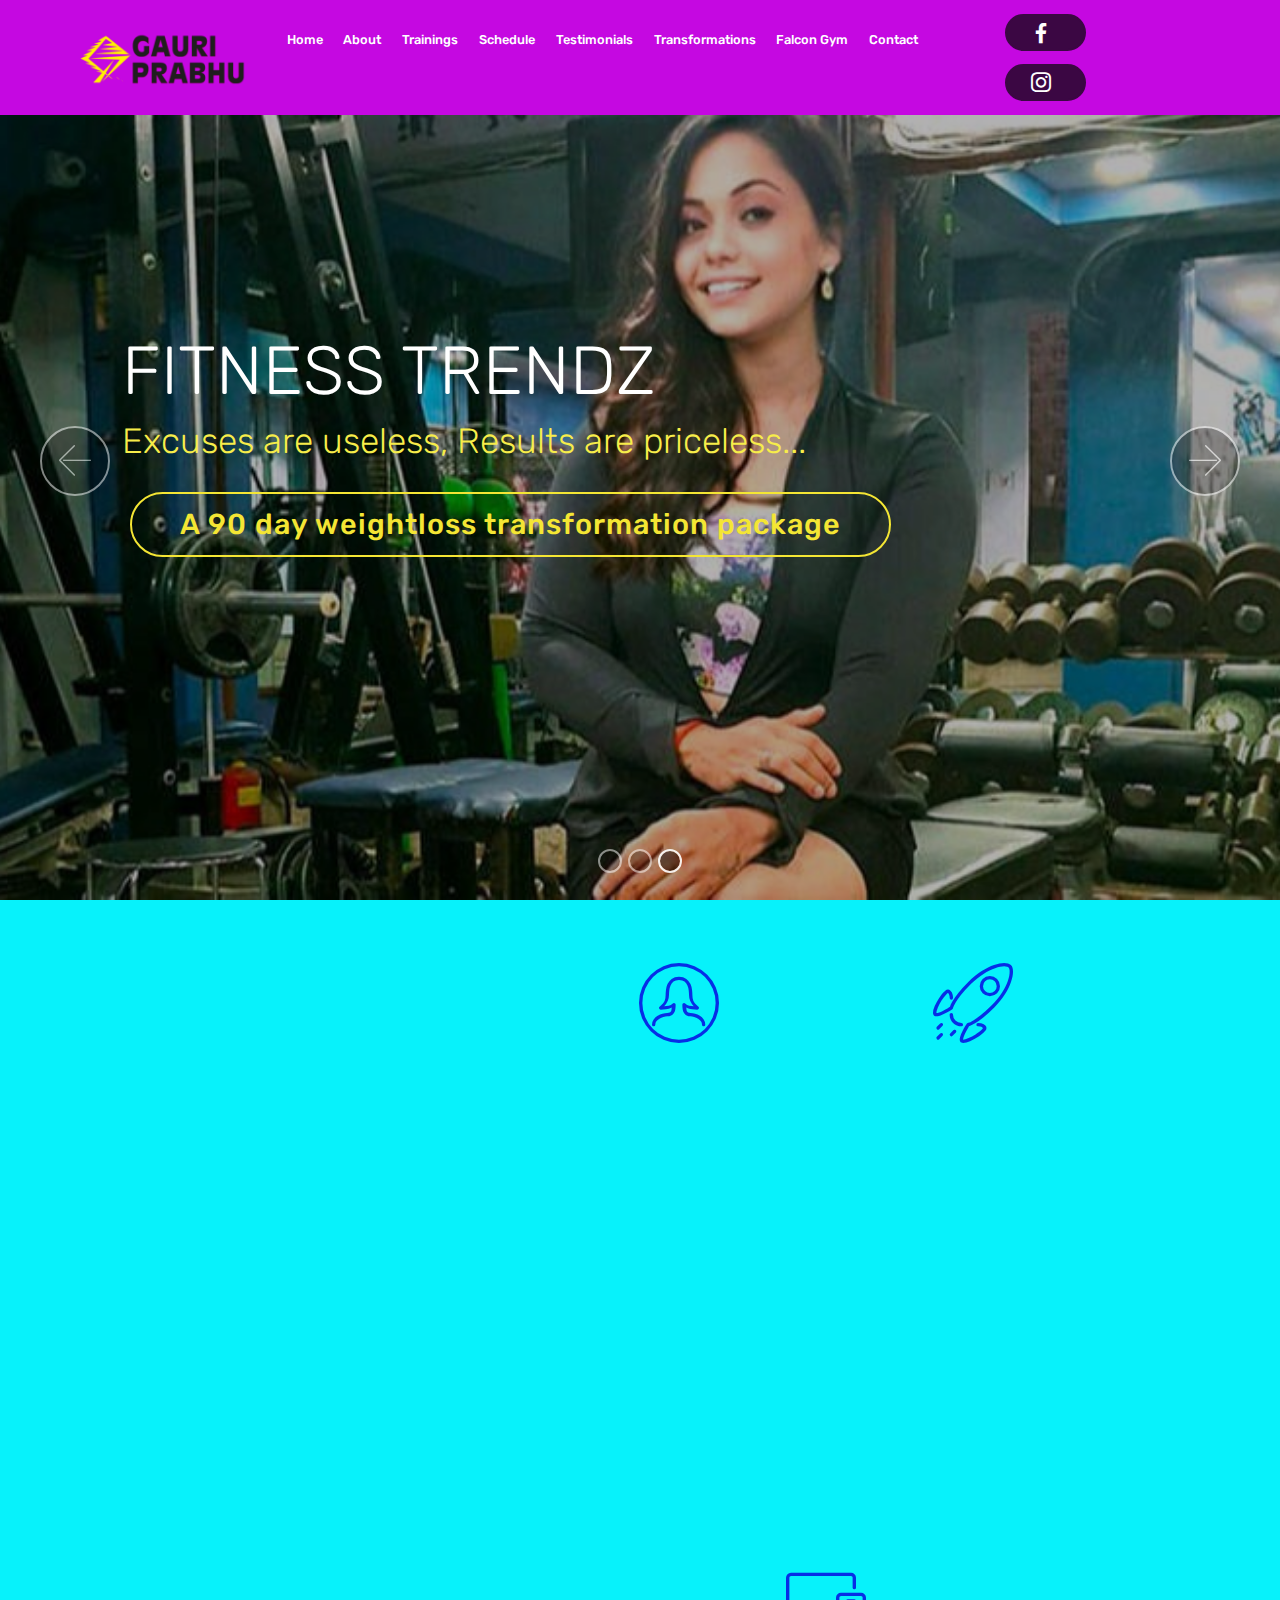
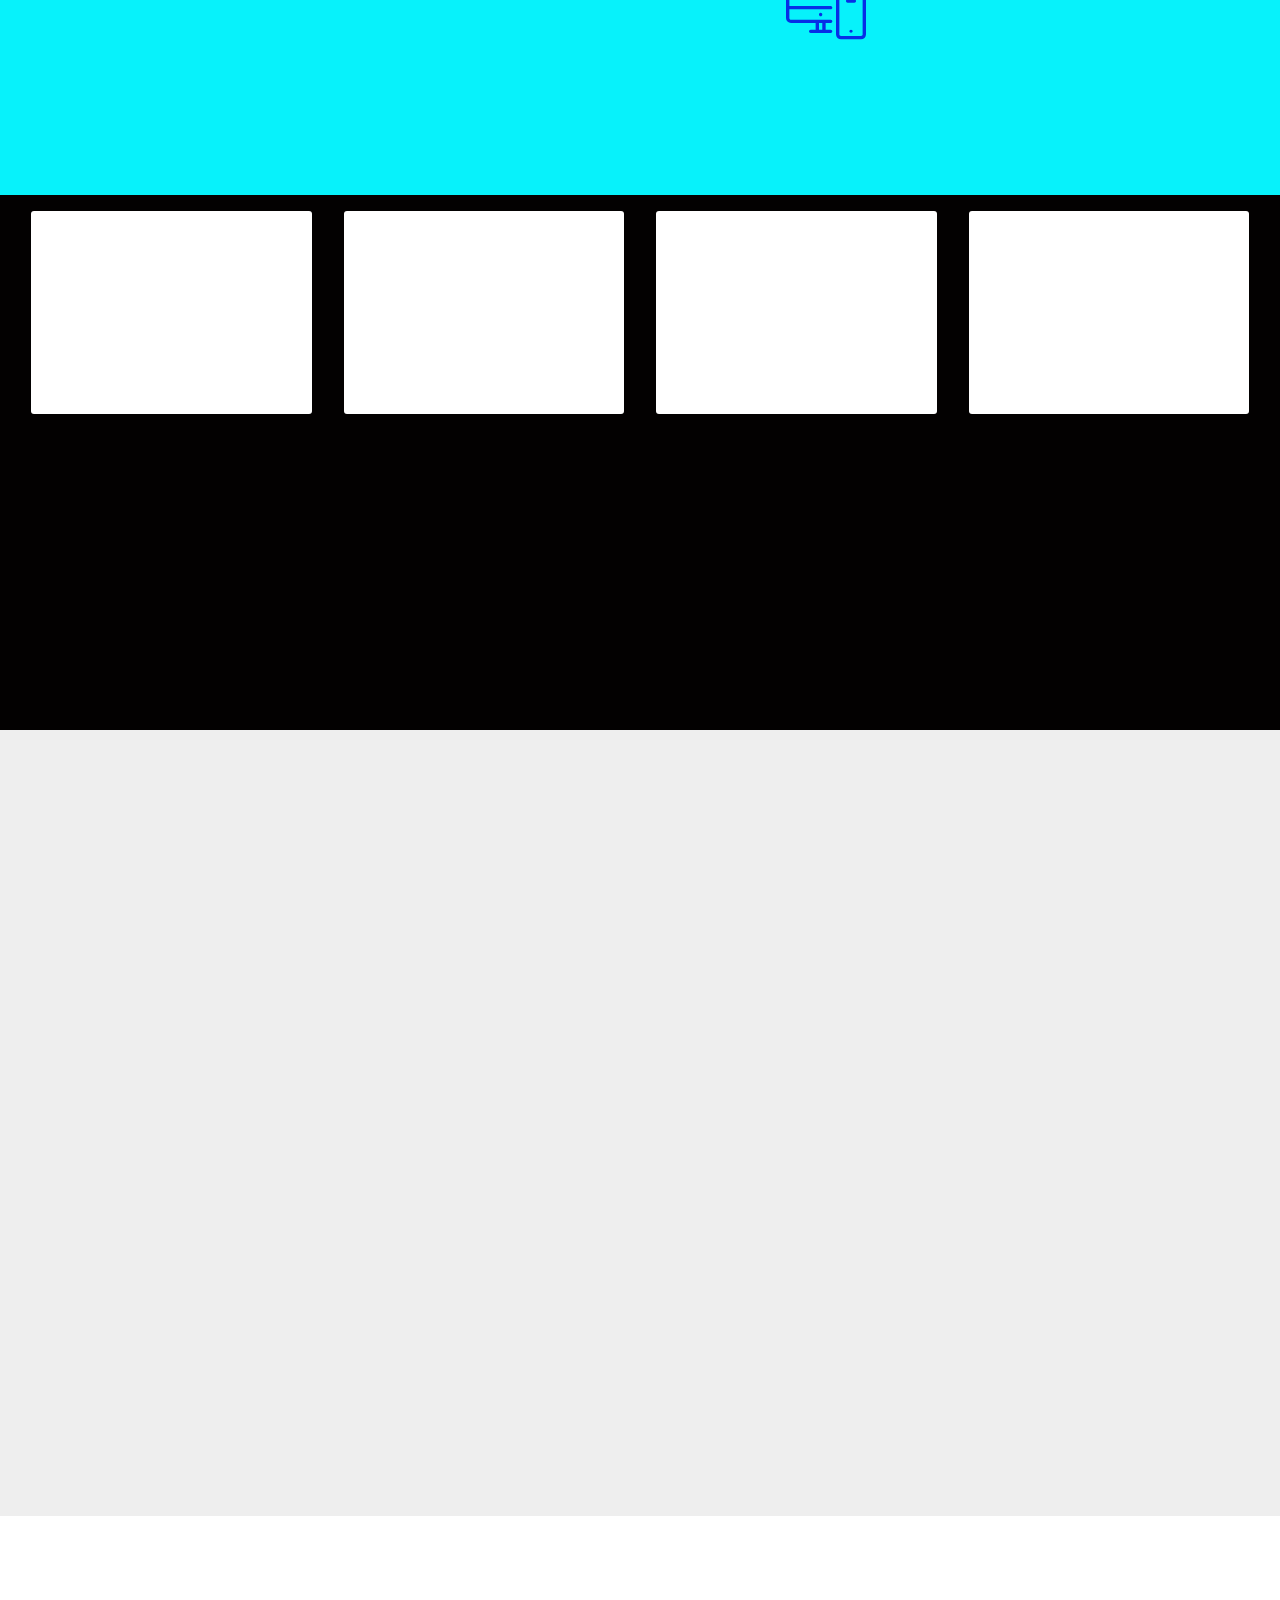
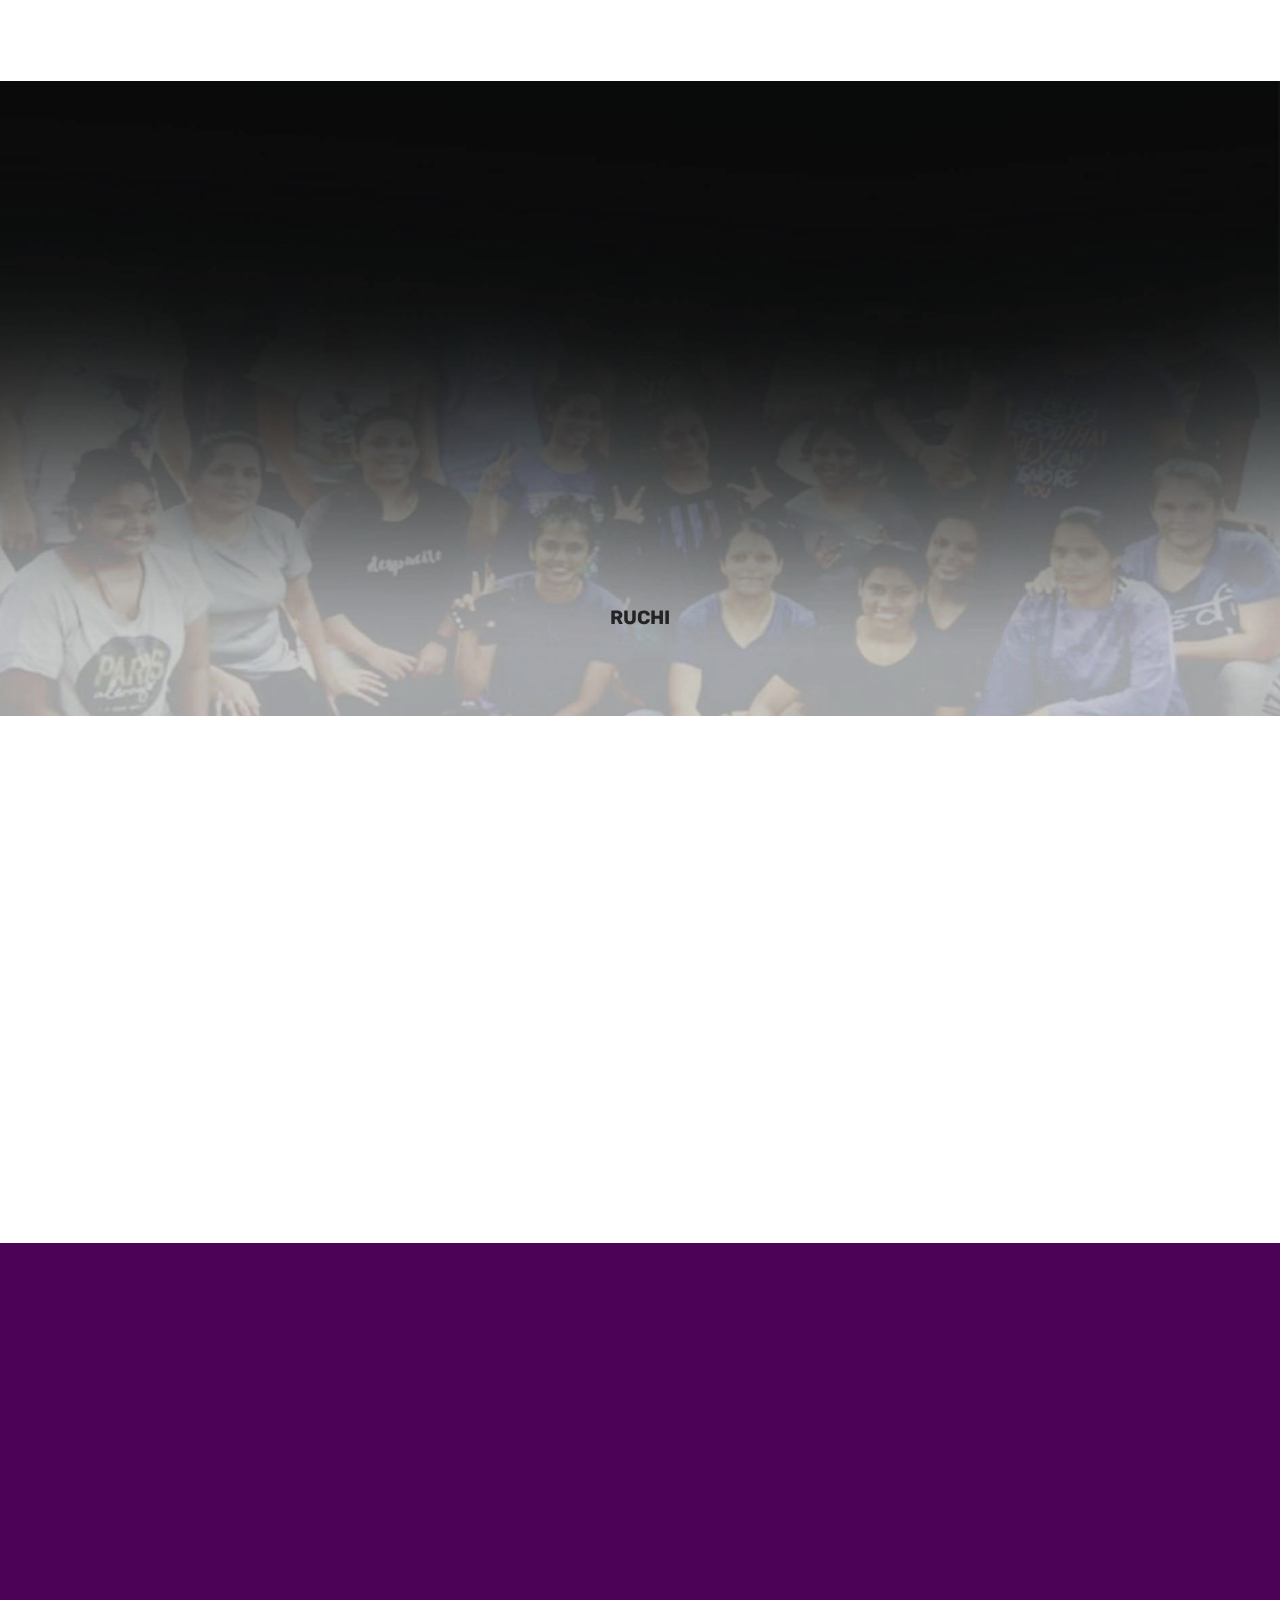
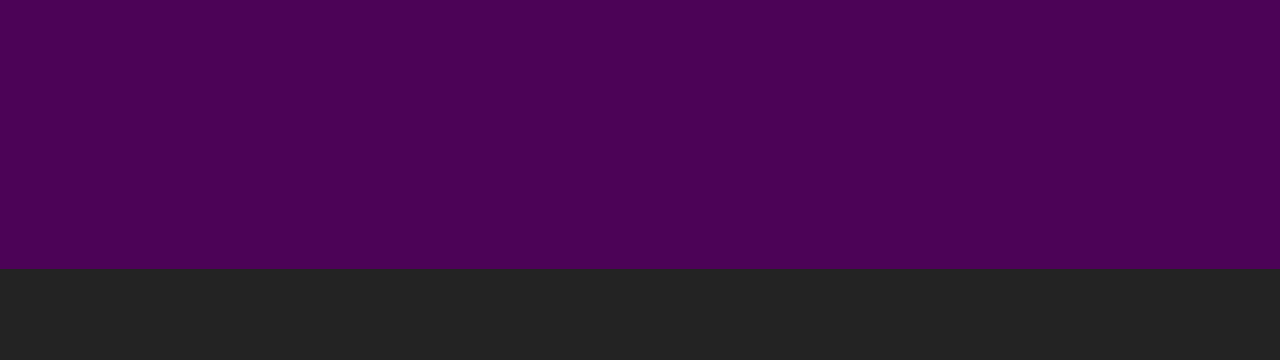
==== commit aed99383: "create github pages" ====
--- a/index.html
+++ b/index.html
@@ -53,14 +53,14 @@
         <div class="collapse navbar-collapse" id="navbarSupportedContent">
             <ul class="navbar-nav nav-dropdown" data-app-modern-menu="true"><li class="nav-item">
                     <a class="nav-link link text-white display-4" href="index.html#slider1-6">Home</a>
-                </li><li class="nav-item"><a class="nav-link link text-white display-4" href="index.html#counters2-9">About</a></li><li class="nav-item"><a class="nav-link link text-white display-4" href="index.html#features17-q">Trainings</a></li><li class="nav-item"><a class="nav-link link text-white display-4" href="index.html#counters2-o">Schedule</a></li><li class="nav-item"><a class="nav-link link text-white display-4" href="index.html#testimonials-slider1-u">Testimonials</a></li><li class="nav-item"><a class="nav-link link text-white display-4" href="index.html#services1-15">Transformations</a></li><li class="nav-item"><a class="nav-link link text-white display-4" href="index.html#form1-13">Contact</a></li>
+                </li><li class="nav-item"><a class="nav-link link text-white display-4" href="index.html#counters2-9">About</a></li><li class="nav-item"><a class="nav-link link text-white display-4" href="index.html#features17-q">Trainings</a></li><li class="nav-item"><a class="nav-link link text-white display-4" href="index.html#counters2-o">Schedule</a></li><li class="nav-item"><a class="nav-link link text-white display-4" href="index.html#testimonials-slider1-u">Testimonials</a></li><li class="nav-item"><a class="nav-link link text-white display-4" href="index.html#services1-15">Transformations</a></li><li class="nav-item"><a class="nav-link link text-white display-4" href="page5.html" target="_blank">Falcon Gym</a></li><li class="nav-item"><a class="nav-link link text-white display-4" href="index.html#form1-13">Contact</a></li>
                 <li class="nav-item"><a class="nav-link link text-white display-4" href="https://facebook.com">&nbsp; &nbsp; &nbsp; &nbsp; &nbsp; &nbsp; &nbsp; &nbsp; &nbsp; &nbsp; &nbsp;</a></li></ul>
-            <div class="navbar-buttons mbr-section-btn"><a class="btn btn-sm btn-warning display-4" href="http://facebook.com"><span class="socicon socicon-facebook mbr-iconfont mbr-iconfont-btn" style="font-size: 20px;"></span></a> <a class="btn btn-sm btn-warning display-4" href="http://instagram.com"><span class="socicon socicon-instagram mbr-iconfont mbr-iconfont-btn" style="font-size: 20px;"></span></a></div>
+            <div class="navbar-buttons mbr-section-btn"><a class="btn btn-sm btn-warning display-4" href="http://facebook.com/gauri.prabhu" target="_blank"><span class="socicon socicon-facebook mbr-iconfont mbr-iconfont-btn" style="font-size: 20px;"></span></a> <a class="btn btn-sm btn-warning display-4" href="http://instagram.com/gauriprabhu07?r"><span class="socicon socicon-instagram mbr-iconfont mbr-iconfont-btn" style="font-size: 20px;"></span></a></div>
         </div>
     </nav>
 </section>
 
-<section class="engine"><a href="https://mobirise.info/u">bootstrap responsive templates</a></section><section class="carousel slide cid-s5gOlprvl5" data-interval="false" id="slider1-6">
+<section class="engine"><a href="https://mobirise.info/z">best html templates</a></section><section class="carousel slide cid-s5gOlprvl5" data-interval="false" id="slider1-6">
 
     
 
@@ -265,7 +265,7 @@
             WHAT MY FANTASTIC GYMERS SAY
         </strong></h2>
 
-        <div class="carousel slide" role="listbox" data-pause="true" data-keyboard="false" data-ride="carousel" data-interval="5000">
+        <div class="carousel slide" role="listbox" data-pause="true" data-keyboard="false" data-ride="carousel" data-interval="7000">
             <div class="carousel-inner">
                 
                 
@@ -393,7 +393,7 @@
         <div class="row justify-content-center">
             <div class="title col-12 col-lg-8">
                 
-                <h3 class="mbr-section-subtitle align-center mbr-light pb-3 mbr-fonts-style display-2"><strong>CONTACT</strong></h3>
+                
             </div>
         </div>
     </div>
@@ -401,7 +401,7 @@
         <div class="row justify-content-center">
             <div class="media-container-column col-lg-8" data-form-type="formoid">
                 <!---Formbuilder Form--->
-                <form action="https://mobirise.com/" method="POST" class="mbr-form form-with-styler" data-form-title="Mobirise Form"><input type="hidden" name="email" data-form-email="true" value="nd0qMVGbjRHzeufVoUW3KiQvX/6wLayNI/jC2lW3uI+4rMuO+M2fhH9aB9XFWvNJKGKkuYb2GAd9le6BsM1YwbRVZf9VwZDKNKDHHUJaZjEV8p69VJ7BBcpbWoPZfjEU">
+                <form action="https://mobirise.com/" method="POST" class="mbr-form form-with-styler" data-form-title="Mobirise Form"><input type="hidden" name="email" data-form-email="true" value="fg6Q31rEY/i8K5tPUr0pF4txdMX+EOP35AFB9PeEiubwbhRadqfozLNbBAuLMExqGohzRB1wGN9swL+aiHw8W2S5BZAdcy8+qcxzH7REWbf0TlGouGuM3HYV+0GSTQWD">
                     <div class="row">
                         <div hidden="hidden" data-form-alert="" class="alert alert-success col-12">Thanks for filling out the form!</div>
                         <div hidden="hidden" data-form-alert-danger="" class="alert alert-danger col-12">
@@ -429,77 +429,72 @@
     </div>
 </section>
 
-<section class="cid-s5METGmkRy" id="footer1-14">
+<section class="counters2 counters cid-sa6HYYxB9D" id="counters2-25">
+
+    
+
+    
+
+    <div class="container pt-4 mt-2">
+        <div class="media-container-row">
+            <div class="media-block" style="width: 20%;">
+                
+                
+                <div class="mbr-figure">
+                    <img src="assets/images/paytm-802x1293.jpeg" alt="" title="">
+                </div>
+            </div>
+            <div class="cards-block">
+                <div class="cards-container">
+                    <div class="card px-3 align-left col-12 col-md-6">
+                        <div class="panel-item p-3">
+                            <div class="card-img pb-3">
+                                
+                                <h3 class="count py-3 mbr-fonts-style display-7">Contact</h3>
+                            </div>
+                            <div class="card-text">
+                                
+                                <p class="mbr-content-text mbr-fonts-style display-7">Email: gauriprabhu26@gmail.com
+<br>
+<br>Phone: 
+<br>9664766173</p>
+                            </div>
+                        </div>
+                    </div>
+                    <div class="card px-3 align-left col-12 col-md-6">
+                        <div class="panel-item p-3">
+                            <div class="card-img pb-3">
+                                
+                                <h3 class="count py-3 mbr-fonts-style display-7">Payments</h3>
+                            </div>
+                            <div class="card-text">
+                                
+                                <p class="mbr-content-text mbr-fonts-style display-7">Pay Now</p>
+                            </div>
+                        </div>
+                    </div>
+                    
+                    
+                </div>
+            </div>
+        </div>
+    </div>
+</section>
+
+<section once="footers" class="cid-sa6NI0Ryfr" id="footer7-27">
 
     
 
     
 
     <div class="container">
-        <div class="media-container-row content text-white">
-            <div class="col-12 col-md-3">
-                <div class="media-wrap">
-                    <a href="https://mobirise.co/">
-                        <img src="assets/images/logo-2-192x69.png" alt="Mobirise" title="">
-                    </a>
-                </div>
-            </div>
-            <div class="col-12 col-md-3 mbr-fonts-style display-7">
-                <h5 class="pb-3">PAYMENT</h5>
-                <p class="mbr-text">PAY NOW</p>
-            </div>
-            <div class="col-12 col-md-3 mbr-fonts-style display-7">
-                <h5 class="pb-3">
-                    Contacts
-                </h5>
-                <p class="mbr-text"><strong><em>
-                    Email: </em></strong>gauriprabhu26@gmail.com<br><br><em><strong>Phone:&nbsp;</strong></em><br>9664766173<br><br><br></p>
-            </div>
-            <div class="col-12 col-md-3 mbr-fonts-style display-7">
-                <h5 class="pb-3">
-                    Links
-                </h5>
-                <p class="mbr-text">Other packages<br>Diet consultation&nbsp;<br>Blogs</p>
-            </div>
-        </div>
-        <div class="footer-lower">
-            <div class="media-container-row">
-                <div class="col-sm-12">
-                    <hr>
-                </div>
-            </div>
-            <div class="media-container-row mbr-white">
-                <div class="col-sm-6 copyright">
-                    <p class="mbr-text mbr-fonts-style display-7">
-                        © Copyright 2020 @Gauri Prabhu &nbsp;- All Rights Reserved
-                    </p>
-                </div>
-                <div class="col-md-6">
-                    <div class="social-list align-right">
-                        <div class="soc-item">
-                            <a href="https://twitter.com/mobirise" target="_blank">
-                                <span class="mbr-iconfont mbr-iconfont-social mbri-up"></span>
-                            </a>
-                        </div>
-                        <div class="soc-item">
-                            <a href="https://www.facebook.com/pages/Mobirise/1616226671953247" target="_blank">
-                                <span class="socicon-facebook socicon mbr-iconfont mbr-iconfont-social"></span>
-                            </a>
-                        </div>
-                        <div class="soc-item">
-                            <a href="https://www.youtube.com/c/mobirise" target="_blank">
-                                <span class="mbr-iconfont mbr-iconfont-social socicon-whatsapp socicon"></span>
-                            </a>
-                        </div>
-                        <div class="soc-item">
-                            <a href="https://instagram.com/mobirise" target="_blank">
-                                <span class="mbr-iconfont mbr-iconfont-social socicon-viber socicon"></span>
-                            </a>
-                        </div>
-                        
-                        
-                    </div>
-                </div>
+        <div class="media-container-row align-center mbr-white">
+            
+            
+            <div class="row row-copirayt">
+                <p class="mbr-text mb-0 mbr-fonts-style mbr-white align-center display-7">
+                    © Copyright 2020 GauriPrabhu - All Rights Reserved
+                </p>
             </div>
         </div>
     </div>
--- a/assets/mobirise/css/mbr-additional.css
+++ b/assets/mobirise/css/mbr-additional.css
@@ -92,7 +92,7 @@
   border-radius: 3px;
 }
 .bg-primary {
-  background-color: #7f1933 !important;
+  background-color: #f20a0a !important;
 }
 .bg-success {
   background-color: #f9f295 !important;
@@ -108,8 +108,8 @@
 }
 .btn-primary,
 .btn-primary:active {
-  background-color: #7f1933 !important;
-  border-color: #7f1933 !important;
+  background-color: #f20a0a !important;
+  border-color: #f20a0a !important;
   color: #ffffff !important;
 }
 .btn-primary:hover,
@@ -117,14 +117,14 @@
 .btn-primary.focus,
 .btn-primary.active {
   color: #ffffff !important;
-  background-color: #3f0c19 !important;
-  border-color: #3f0c19 !important;
+  background-color: #a90707 !important;
+  border-color: #a90707 !important;
 }
 .btn-primary.disabled,
 .btn-primary:disabled {
   color: #ffffff !important;
-  background-color: #3f0c19 !important;
-  border-color: #3f0c19 !important;
+  background-color: #a90707 !important;
+  border-color: #a90707 !important;
 }
 .btn-secondary,
 .btn-secondary:active {
@@ -272,22 +272,22 @@
 .btn-primary-outline,
 .btn-primary-outline:active {
   background: none;
-  border-color: #2a0811;
-  color: #2a0811;
+  border-color: #900606;
+  color: #900606;
 }
 .btn-primary-outline:hover,
 .btn-primary-outline:focus,
 .btn-primary-outline.focus,
 .btn-primary-outline.active {
   color: #ffffff;
-  background-color: #7f1933;
-  border-color: #7f1933;
+  background-color: #f20a0a;
+  border-color: #f20a0a;
 }
 .btn-primary-outline.disabled,
 .btn-primary-outline:disabled {
   color: #ffffff !important;
-  background-color: #7f1933 !important;
-  border-color: #7f1933 !important;
+  background-color: #f20a0a !important;
+  border-color: #f20a0a !important;
 }
 .btn-secondary-outline,
 .btn-secondary-outline:active {
@@ -424,7 +424,7 @@
   border-color: #ffffff;
 }
 .text-primary {
-  color: #7f1933 !important;
+  color: #f20a0a !important;
 }
 .text-secondary {
   color: #0f1c99 !important;
@@ -449,7 +449,7 @@
 }
 a.text-primary:hover,
 a.text-primary:focus {
-  color: #2a0811 !important;
+  color: #900606 !important;
 }
 a.text-secondary:hover,
 a.text-secondary:focus {
@@ -507,8 +507,8 @@
   border-radius: 100px !important;
 }
 .mbr-gallery-filter li.active .btn {
-  background-color: #7f1933;
-  border-color: #7f1933;
+  background-color: #f20a0a;
+  border-color: #f20a0a;
   color: #ffffff;
 }
 .mbr-gallery-filter li.active .btn:focus {
@@ -519,11 +519,11 @@
 }
 a,
 a:hover {
-  color: #7f1933;
+  color: #f20a0a;
 }
 .mbr-plan-header.bg-primary .mbr-plan-subtitle,
 .mbr-plan-header.bg-primary .mbr-plan-price-desc {
-  color: #d93e66;
+  color: #fdcbcb;
 }
 .mbr-plan-header.bg-success .mbr-plan-subtitle,
 .mbr-plan-header.bg-success .mbr-plan-price-desc {
@@ -554,7 +554,7 @@
   font-size: 1.92rem;
 }
 blockquote {
-  border-color: #7f1933;
+  border-color: #f20a0a;
 }
 /* Forms */
 .mbr-form .btn {
@@ -610,11 +610,11 @@
 /* Footer */
 .mbr-footer-content li::before,
 .mbr-footer .mbr-contacts li::before {
-  background: #7f1933;
+  background: #f20a0a;
 }
 .mbr-footer-content li a:hover,
 .mbr-footer .mbr-contacts li a:hover {
-  color: #7f1933;
+  color: #f20a0a;
 }
 .footer3 input[type="email"],
 .footer4 input[type="email"] {
@@ -656,7 +656,7 @@
 }
 .jq-selectbox li:hover,
 .jq-selectbox li.selected {
-  background-color: #7f1933;
+  background-color: #f20a0a;
   color: #ffffff;
 }
 .jq-selectbox .jq-selectbox__trigger-arrow,
@@ -669,14 +669,14 @@
 .jq-selectbox:hover .jq-selectbox__trigger-arrow,
 .jq-number__spin.minus:hover:after,
 .jq-number__spin.plus:hover:after {
-  border-top-color: #7f1933;
-  border-bottom-color: #7f1933;
+  border-top-color: #f20a0a;
+  border-bottom-color: #f20a0a;
 }
 .xdsoft_datetimepicker .xdsoft_calendar td.xdsoft_default,
 .xdsoft_datetimepicker .xdsoft_calendar td.xdsoft_current,
 .xdsoft_datetimepicker .xdsoft_timepicker .xdsoft_time_box > div > div.xdsoft_current {
   color: #ffffff !important;
-  background-color: #7f1933 !important;
+  background-color: #f20a0a !important;
   box-shadow: none !important;
 }
 .xdsoft_datetimepicker .xdsoft_calendar td:hover,
@@ -705,19 +705,19 @@
   top: 50%;
   left: 50%;
   transform: translateX(-50%) translateY(-50%);
-  background-image: url("data:image/svg+xml;charset=UTF-8,%3csvg width='32' height='32' viewBox='0 0 64 64' xmlns='http://www.w3.org/2000/svg' stroke='%237f1933' %3e%3cg fill='none' fill-rule='evenodd'%3e%3cg transform='translate(16 16)' stroke-width='2'%3e%3ccircle stroke-opacity='.5' cx='16' cy='16' r='16'/%3e%3cpath d='M32 16c0-9.94-8.06-16-16-16'%3e%3canimateTransform attributeName='transform' type='rotate' from='0 16 16' to='360 16 16' dur='1s' repeatCount='indefinite'/%3e%3c/path%3e%3c/g%3e%3c/g%3e%3c/svg%3e");
+  background-image: url("data:image/svg+xml;charset=UTF-8,%3csvg width='32' height='32' viewBox='0 0 64 64' xmlns='http://www.w3.org/2000/svg' stroke='%23f20a0a' %3e%3cg fill='none' fill-rule='evenodd'%3e%3cg transform='translate(16 16)' stroke-width='2'%3e%3ccircle stroke-opacity='.5' cx='16' cy='16' r='16'/%3e%3cpath d='M32 16c0-9.94-8.06-16-16-16'%3e%3canimateTransform attributeName='transform' type='rotate' from='0 16 16' to='360 16 16' dur='1s' repeatCount='indefinite'/%3e%3c/path%3e%3c/g%3e%3c/g%3e%3c/svg%3e");
 }
 section.lazy-placeholder:after {
   opacity: 0.3;
 }
 .cid-s5cqoUY3H1 .navbar {
-  background: #8d05a1;
+  background: #c508e1;
   transition: none;
   min-height: 77px;
   padding: .5rem 0;
 }
 .cid-s5cqoUY3H1 .navbar-dropdown.bg-color.transparent.opened {
-  background: #8d05a1;
+  background: #c508e1;
 }
 .cid-s5cqoUY3H1 a {
   font-style: normal;
@@ -808,7 +808,7 @@
   padding-bottom: 0;
 }
 .cid-s5cqoUY3H1 .dropdown .dropdown-menu {
-  background: #8d05a1;
+  background: #c508e1;
   visibility: hidden;
   display: block;
   position: absolute;
@@ -1472,7 +1472,7 @@
 }
 .cid-s5nWHQuDDp {
   padding-top: 90px;
-  padding-bottom: 120px;
+  padding-bottom: 105px;
   background-image: url("../../../assets/images/classfinal-2-1248x720.jpeg");
 }
 .cid-s5nWHQuDDp .mbr-section-subtitle {
@@ -1654,9 +1654,9 @@
   }
 }
 .cid-s5MANfdAqw {
-  padding-top: 45px;
-  padding-bottom: 15px;
-  background-color: #040000;
+  padding-top: 30px;
+  padding-bottom: 0px;
+  background-color: #4c0357;
 }
 .cid-s5MANfdAqw .title {
   margin-bottom: 2rem;
@@ -1678,43 +1678,114 @@
 .cid-s5MANfdAqw LABEL {
   color: #f20a0a;
 }
-.cid-s5METGmkRy {
-  padding-top: 60px;
-  padding-bottom: 60px;
-  background-color: #29012f;
-}
-@media (max-width: 767px) {
-  .cid-s5METGmkRy .content {
-    text-align: center;
-  }
-  .cid-s5METGmkRy .content > div:not(:last-child) {
-    margin-bottom: 2rem;
-  }
-}
-@media (max-width: 767px) {
-  .cid-s5METGmkRy .media-wrap {
-    margin-bottom: 1rem;
-  }
-}
-.cid-s5METGmkRy .media-wrap .mbr-iconfont-logo {
-  font-size: 7.5rem;
-  color: #f36;
-}
-.cid-s5METGmkRy .media-wrap img {
-  height: 6rem;
-}
-@media (max-width: 767px) {
-  .cid-s5METGmkRy .footer-lower .copyright {
-    margin-bottom: 1rem;
-    text-align: center;
-  }
-}
-.cid-s5METGmkRy .footer-lower hr {
-  margin: 1rem 0;
-  border-color: #fff;
-  opacity: .05;
-}
-.cid-s5METGmkRy .footer-lower .social-list {
+.cid-sa6HYYxB9D {
+  padding-top: 45px;
+  padding-bottom: 0px;
+  background-color: #4c0357;
+}
+.cid-sa6HYYxB9D .mbr-section-subtitle {
+  color: #ffffff;
+  font-weight: 300;
+  text-align: left;
+}
+.cid-sa6HYYxB9D .mbr-content-text {
+  color: #ff3366;
+  text-align: left;
+}
+.cid-sa6HYYxB9D .card {
+  word-wrap: break-word;
+  flex-shrink: 0;
+  -webkit-flex-shrink: 0;
+}
+.cid-sa6HYYxB9D .mbr-iconfont {
+  font-size: 80px;
+  color: #149dcc;
+}
+.cid-sa6HYYxB9D .cards-container {
+  display: flex;
+  -webkit-flex-direction: row;
+  flex-direction: row;
+  -webkit-flex-wrap: wrap;
+  flex-wrap: wrap;
+  -webkit-justify-content: center;
+  justify-content: center;
+  word-break: break-word;
+}
+.cid-sa6HYYxB9D .media-block {
+  flex-shrink: 0;
+  -webkit-flex-shrink: 0;
+}
+@media (min-width: 992px) {
+  .cid-sa6HYYxB9D .media-block {
+    padding-left: 2rem;
+  }
+}
+.cid-sa6HYYxB9D .cards-block {
+  flex-basis: 100%;
+  -webkit-flex-basis: 100%;
+}
+.cid-sa6HYYxB9D .card-img {
+  display: flex;
+  -webkit-align-items: center;
+  align-items: center;
+  -webkit-flex-wrap: wrap;
+  flex-wrap: wrap;
+}
+@media (max-width: 991px) {
+  .cid-sa6HYYxB9D .media-block {
+    flex-basis: 100%;
+    -webkit-flex-basis: 100%;
+    padding-left: 0;
+    padding-bottom: 2rem;
+  }
+}
+.cid-sa6HYYxB9D .media-container-row {
+  -webkit-flex-direction: row-reverse;
+  flex-direction: row-reverse;
+}
+.cid-sa6HYYxB9D .count {
+  color: #ffffff;
+}
+.cid-sa6NI0Ryfr {
+  padding-top: 30px;
+  padding-bottom: 30px;
+  background-color: #232323;
+}
+.cid-sa6NI0Ryfr .row-links {
+  width: 100%;
+  -webkit-justify-content: center;
+  justify-content: center;
+}
+.cid-sa6NI0Ryfr .social-row {
+  width: 100%;
+  -webkit-justify-content: center;
+  justify-content: center;
+}
+.cid-sa6NI0Ryfr .media-container-row {
+  -webkit-flex-direction: column;
+  flex-direction: column;
+  -webkit-justify-content: center;
+  justify-content: center;
+  -webkit-align-items: center;
+  align-items: center;
+}
+.cid-sa6NI0Ryfr .media-container-row .foot-menu {
+  list-style: none;
+  display: flex;
+  -webkit-justify-content: center;
+  justify-content: center;
+  -webkit-flex-wrap: wrap;
+  flex-wrap: wrap;
+  padding: 0;
+  margin-bottom: 0;
+}
+.cid-sa6NI0Ryfr .media-container-row .foot-menu li {
+  padding: 0 1rem 1rem 1rem;
+}
+.cid-sa6NI0Ryfr .media-container-row .foot-menu li p {
+  margin: 0;
+}
+.cid-sa6NI0Ryfr .media-container-row .social-list {
   padding-left: 0;
   margin-bottom: 0;
   list-style: none;
@@ -1724,42 +1795,43 @@
   -webkit-justify-content: flex-end;
   justify-content: flex-end;
 }
-.cid-s5METGmkRy .footer-lower .social-list .mbr-iconfont-social {
-  font-size: 1.3rem;
-  color: #fff;
-}
-.cid-s5METGmkRy .footer-lower .social-list .soc-item {
+.cid-sa6NI0Ryfr .media-container-row .social-list .mbr-iconfont-social {
+  font-size: 1.5rem;
+  color: #ffffff;
+}
+.cid-sa6NI0Ryfr .media-container-row .social-list .soc-item {
   margin: 0 .5rem;
 }
-.cid-s5METGmkRy .footer-lower .social-list a {
+.cid-sa6NI0Ryfr .media-container-row .social-list a {
   margin: 0;
   opacity: .5;
   -webkit-transition: .2s linear;
   transition: .2s linear;
 }
-.cid-s5METGmkRy .footer-lower .social-list a:hover {
+.cid-sa6NI0Ryfr .media-container-row .social-list a:hover {
   opacity: 1;
 }
 @media (max-width: 767px) {
-  .cid-s5METGmkRy .footer-lower .social-list {
+  .cid-sa6NI0Ryfr .media-container-row .social-list {
     -webkit-justify-content: center;
     justify-content: center;
   }
 }
-.cid-s5METGmkRy H5 {
-  color: #ffffff;
-}
-.cid-s5METGmkRy P {
-  color: #f20a0a;
+.cid-sa6NI0Ryfr .media-container-row .row-copirayt {
+  word-break: break-word;
+  width: 100%;
+}
+.cid-sa6NI0Ryfr .media-container-row .row-copirayt p {
+  width: 100%;
 }
 .cid-s5cqoUY3H1 .navbar {
-  background: #8d05a1;
+  background: #c508e1;
   transition: none;
   min-height: 77px;
   padding: .5rem 0;
 }
 .cid-s5cqoUY3H1 .navbar-dropdown.bg-color.transparent.opened {
-  background: #8d05a1;
+  background: #c508e1;
 }
 .cid-s5cqoUY3H1 a {
   font-style: normal;
@@ -1850,7 +1922,7 @@
   padding-bottom: 0;
 }
 .cid-s5cqoUY3H1 .dropdown .dropdown-menu {
-  background: #8d05a1;
+  background: #c508e1;
   visibility: hidden;
   display: block;
   position: absolute;
@@ -2173,14 +2245,92 @@
 .cid-s5LDcNhoco textarea.form-control {
   min-height: 188px;
 }
+.cid-sa6NI0Ryfr {
+  padding-top: 30px;
+  padding-bottom: 30px;
+  background-color: #232323;
+}
+.cid-sa6NI0Ryfr .row-links {
+  width: 100%;
+  -webkit-justify-content: center;
+  justify-content: center;
+}
+.cid-sa6NI0Ryfr .social-row {
+  width: 100%;
+  -webkit-justify-content: center;
+  justify-content: center;
+}
+.cid-sa6NI0Ryfr .media-container-row {
+  -webkit-flex-direction: column;
+  flex-direction: column;
+  -webkit-justify-content: center;
+  justify-content: center;
+  -webkit-align-items: center;
+  align-items: center;
+}
+.cid-sa6NI0Ryfr .media-container-row .foot-menu {
+  list-style: none;
+  display: flex;
+  -webkit-justify-content: center;
+  justify-content: center;
+  -webkit-flex-wrap: wrap;
+  flex-wrap: wrap;
+  padding: 0;
+  margin-bottom: 0;
+}
+.cid-sa6NI0Ryfr .media-container-row .foot-menu li {
+  padding: 0 1rem 1rem 1rem;
+}
+.cid-sa6NI0Ryfr .media-container-row .foot-menu li p {
+  margin: 0;
+}
+.cid-sa6NI0Ryfr .media-container-row .social-list {
+  padding-left: 0;
+  margin-bottom: 0;
+  list-style: none;
+  display: flex;
+  -webkit-flex-wrap: wrap;
+  flex-wrap: wrap;
+  -webkit-justify-content: flex-end;
+  justify-content: flex-end;
+}
+.cid-sa6NI0Ryfr .media-container-row .social-list .mbr-iconfont-social {
+  font-size: 1.5rem;
+  color: #ffffff;
+}
+.cid-sa6NI0Ryfr .media-container-row .social-list .soc-item {
+  margin: 0 .5rem;
+}
+.cid-sa6NI0Ryfr .media-container-row .social-list a {
+  margin: 0;
+  opacity: .5;
+  -webkit-transition: .2s linear;
+  transition: .2s linear;
+}
+.cid-sa6NI0Ryfr .media-container-row .social-list a:hover {
+  opacity: 1;
+}
+@media (max-width: 767px) {
+  .cid-sa6NI0Ryfr .media-container-row .social-list {
+    -webkit-justify-content: center;
+    justify-content: center;
+  }
+}
+.cid-sa6NI0Ryfr .media-container-row .row-copirayt {
+  word-break: break-word;
+  width: 100%;
+}
+.cid-sa6NI0Ryfr .media-container-row .row-copirayt p {
+  width: 100%;
+}
 .cid-s5cqoUY3H1 .navbar {
-  background: #8d05a1;
+  background: #c508e1;
   transition: none;
   min-height: 77px;
   padding: .5rem 0;
 }
 .cid-s5cqoUY3H1 .navbar-dropdown.bg-color.transparent.opened {
-  background: #8d05a1;
+  background: #c508e1;
 }
 .cid-s5cqoUY3H1 a {
   font-style: normal;
@@ -2271,7 +2421,7 @@
   padding-bottom: 0;
 }
 .cid-s5cqoUY3H1 .dropdown .dropdown-menu {
-  background: #8d05a1;
+  background: #c508e1;
   visibility: hidden;
   display: block;
   position: absolute;
@@ -2608,14 +2758,92 @@
   padding-bottom: 90px;
   background-image: url("../../../assets/images/build-900x440.jpg");
 }
+.cid-sa6NI0Ryfr {
+  padding-top: 30px;
+  padding-bottom: 30px;
+  background-color: #232323;
+}
+.cid-sa6NI0Ryfr .row-links {
+  width: 100%;
+  -webkit-justify-content: center;
+  justify-content: center;
+}
+.cid-sa6NI0Ryfr .social-row {
+  width: 100%;
+  -webkit-justify-content: center;
+  justify-content: center;
+}
+.cid-sa6NI0Ryfr .media-container-row {
+  -webkit-flex-direction: column;
+  flex-direction: column;
+  -webkit-justify-content: center;
+  justify-content: center;
+  -webkit-align-items: center;
+  align-items: center;
+}
+.cid-sa6NI0Ryfr .media-container-row .foot-menu {
+  list-style: none;
+  display: flex;
+  -webkit-justify-content: center;
+  justify-content: center;
+  -webkit-flex-wrap: wrap;
+  flex-wrap: wrap;
+  padding: 0;
+  margin-bottom: 0;
+}
+.cid-sa6NI0Ryfr .media-container-row .foot-menu li {
+  padding: 0 1rem 1rem 1rem;
+}
+.cid-sa6NI0Ryfr .media-container-row .foot-menu li p {
+  margin: 0;
+}
+.cid-sa6NI0Ryfr .media-container-row .social-list {
+  padding-left: 0;
+  margin-bottom: 0;
+  list-style: none;
+  display: flex;
+  -webkit-flex-wrap: wrap;
+  flex-wrap: wrap;
+  -webkit-justify-content: flex-end;
+  justify-content: flex-end;
+}
+.cid-sa6NI0Ryfr .media-container-row .social-list .mbr-iconfont-social {
+  font-size: 1.5rem;
+  color: #ffffff;
+}
+.cid-sa6NI0Ryfr .media-container-row .social-list .soc-item {
+  margin: 0 .5rem;
+}
+.cid-sa6NI0Ryfr .media-container-row .social-list a {
+  margin: 0;
+  opacity: .5;
+  -webkit-transition: .2s linear;
+  transition: .2s linear;
+}
+.cid-sa6NI0Ryfr .media-container-row .social-list a:hover {
+  opacity: 1;
+}
+@media (max-width: 767px) {
+  .cid-sa6NI0Ryfr .media-container-row .social-list {
+    -webkit-justify-content: center;
+    justify-content: center;
+  }
+}
+.cid-sa6NI0Ryfr .media-container-row .row-copirayt {
+  word-break: break-word;
+  width: 100%;
+}
+.cid-sa6NI0Ryfr .media-container-row .row-copirayt p {
+  width: 100%;
+}
 .cid-s5cqoUY3H1 .navbar {
-  background: #8d05a1;
+  background: #c508e1;
   transition: none;
   min-height: 77px;
   padding: .5rem 0;
 }
 .cid-s5cqoUY3H1 .navbar-dropdown.bg-color.transparent.opened {
-  background: #8d05a1;
+  background: #c508e1;
 }
 .cid-s5cqoUY3H1 a {
   font-style: normal;
@@ -2706,7 +2934,7 @@
   padding-bottom: 0;
 }
 .cid-s5cqoUY3H1 .dropdown .dropdown-menu {
-  background: #8d05a1;
+  background: #c508e1;
   visibility: hidden;
   display: block;
   position: absolute;
@@ -3068,14 +3296,92 @@
   -webkit-transition: 0.2s background ease-in-out;
   transition: 0.2s background ease-in-out;
 }
+.cid-sa6NI0Ryfr {
+  padding-top: 30px;
+  padding-bottom: 30px;
+  background-color: #232323;
+}
+.cid-sa6NI0Ryfr .row-links {
+  width: 100%;
+  -webkit-justify-content: center;
+  justify-content: center;
+}
+.cid-sa6NI0Ryfr .social-row {
+  width: 100%;
+  -webkit-justify-content: center;
+  justify-content: center;
+}
+.cid-sa6NI0Ryfr .media-container-row {
+  -webkit-flex-direction: column;
+  flex-direction: column;
+  -webkit-justify-content: center;
+  justify-content: center;
+  -webkit-align-items: center;
+  align-items: center;
+}
+.cid-sa6NI0Ryfr .media-container-row .foot-menu {
+  list-style: none;
+  display: flex;
+  -webkit-justify-content: center;
+  justify-content: center;
+  -webkit-flex-wrap: wrap;
+  flex-wrap: wrap;
+  padding: 0;
+  margin-bottom: 0;
+}
+.cid-sa6NI0Ryfr .media-container-row .foot-menu li {
+  padding: 0 1rem 1rem 1rem;
+}
+.cid-sa6NI0Ryfr .media-container-row .foot-menu li p {
+  margin: 0;
+}
+.cid-sa6NI0Ryfr .media-container-row .social-list {
+  padding-left: 0;
+  margin-bottom: 0;
+  list-style: none;
+  display: flex;
+  -webkit-flex-wrap: wrap;
+  flex-wrap: wrap;
+  -webkit-justify-content: flex-end;
+  justify-content: flex-end;
+}
+.cid-sa6NI0Ryfr .media-container-row .social-list .mbr-iconfont-social {
+  font-size: 1.5rem;
+  color: #ffffff;
+}
+.cid-sa6NI0Ryfr .media-container-row .social-list .soc-item {
+  margin: 0 .5rem;
+}
+.cid-sa6NI0Ryfr .media-container-row .social-list a {
+  margin: 0;
+  opacity: .5;
+  -webkit-transition: .2s linear;
+  transition: .2s linear;
+}
+.cid-sa6NI0Ryfr .media-container-row .social-list a:hover {
+  opacity: 1;
+}
+@media (max-width: 767px) {
+  .cid-sa6NI0Ryfr .media-container-row .social-list {
+    -webkit-justify-content: center;
+    justify-content: center;
+  }
+}
+.cid-sa6NI0Ryfr .media-container-row .row-copirayt {
+  word-break: break-word;
+  width: 100%;
+}
+.cid-sa6NI0Ryfr .media-container-row .row-copirayt p {
+  width: 100%;
+}
 .cid-s5cqoUY3H1 .navbar {
-  background: #8d05a1;
+  background: #c508e1;
   transition: none;
   min-height: 77px;
   padding: .5rem 0;
 }
 .cid-s5cqoUY3H1 .navbar-dropdown.bg-color.transparent.opened {
-  background: #8d05a1;
+  background: #c508e1;
 }
 .cid-s5cqoUY3H1 a {
   font-style: normal;
@@ -3166,7 +3472,7 @@
   padding-bottom: 0;
 }
 .cid-s5cqoUY3H1 .dropdown .dropdown-menu {
-  background: #8d05a1;
+  background: #c508e1;
   visibility: hidden;
   display: block;
   position: absolute;
@@ -3529,3 +3835,565 @@
   -webkit-transition: 0.2s background ease-in-out;
   transition: 0.2s background ease-in-out;
 }
+.cid-sa6NI0Ryfr {
+  padding-top: 30px;
+  padding-bottom: 30px;
+  background-color: #232323;
+}
+.cid-sa6NI0Ryfr .row-links {
+  width: 100%;
+  -webkit-justify-content: center;
+  justify-content: center;
+}
+.cid-sa6NI0Ryfr .social-row {
+  width: 100%;
+  -webkit-justify-content: center;
+  justify-content: center;
+}
+.cid-sa6NI0Ryfr .media-container-row {
+  -webkit-flex-direction: column;
+  flex-direction: column;
+  -webkit-justify-content: center;
+  justify-content: center;
+  -webkit-align-items: center;
+  align-items: center;
+}
+.cid-sa6NI0Ryfr .media-container-row .foot-menu {
+  list-style: none;
+  display: flex;
+  -webkit-justify-content: center;
+  justify-content: center;
+  -webkit-flex-wrap: wrap;
+  flex-wrap: wrap;
+  padding: 0;
+  margin-bottom: 0;
+}
+.cid-sa6NI0Ryfr .media-container-row .foot-menu li {
+  padding: 0 1rem 1rem 1rem;
+}
+.cid-sa6NI0Ryfr .media-container-row .foot-menu li p {
+  margin: 0;
+}
+.cid-sa6NI0Ryfr .media-container-row .social-list {
+  padding-left: 0;
+  margin-bottom: 0;
+  list-style: none;
+  display: flex;
+  -webkit-flex-wrap: wrap;
+  flex-wrap: wrap;
+  -webkit-justify-content: flex-end;
+  justify-content: flex-end;
+}
+.cid-sa6NI0Ryfr .media-container-row .social-list .mbr-iconfont-social {
+  font-size: 1.5rem;
+  color: #ffffff;
+}
+.cid-sa6NI0Ryfr .media-container-row .social-list .soc-item {
+  margin: 0 .5rem;
+}
+.cid-sa6NI0Ryfr .media-container-row .social-list a {
+  margin: 0;
+  opacity: .5;
+  -webkit-transition: .2s linear;
+  transition: .2s linear;
+}
+.cid-sa6NI0Ryfr .media-container-row .social-list a:hover {
+  opacity: 1;
+}
+@media (max-width: 767px) {
+  .cid-sa6NI0Ryfr .media-container-row .social-list {
+    -webkit-justify-content: center;
+    justify-content: center;
+  }
+}
+.cid-sa6NI0Ryfr .media-container-row .row-copirayt {
+  word-break: break-word;
+  width: 100%;
+}
+.cid-sa6NI0Ryfr .media-container-row .row-copirayt p {
+  width: 100%;
+}
+.cid-s5cqoUY3H1 .navbar {
+  background: #c508e1;
+  transition: none;
+  min-height: 77px;
+  padding: .5rem 0;
+}
+.cid-s5cqoUY3H1 .navbar-dropdown.bg-color.transparent.opened {
+  background: #c508e1;
+}
+.cid-s5cqoUY3H1 a {
+  font-style: normal;
+}
+.cid-s5cqoUY3H1 .nav-item span {
+  padding-right: 0.4em;
+  line-height: 0.5em;
+  vertical-align: text-bottom;
+  position: relative;
+  text-decoration: none;
+}
+.cid-s5cqoUY3H1 .nav-item a {
+  display: -webkit-flex;
+  align-items: center;
+  justify-content: center;
+  padding: 0.7rem 0 !important;
+  margin: 0rem .65rem !important;
+  -webkit-align-items: center;
+  -webkit-justify-content: center;
+}
+.cid-s5cqoUY3H1 .nav-item:focus,
+.cid-s5cqoUY3H1 .nav-link:focus {
+  outline: none;
+}
+.cid-s5cqoUY3H1 .btn {
+  padding: 0.4rem 1.5rem;
+  display: -webkit-inline-flex;
+  align-items: center;
+  -webkit-align-items: center;
+}
+.cid-s5cqoUY3H1 .btn .mbr-iconfont {
+  font-size: 1.6rem;
+}
+.cid-s5cqoUY3H1 .menu-logo {
+  margin-right: auto;
+}
+.cid-s5cqoUY3H1 .menu-logo .navbar-brand {
+  display: flex;
+  margin-left: 5rem;
+  padding: 0;
+  transition: padding .2s;
+  min-height: 3.8rem;
+  -webkit-align-items: center;
+  align-items: center;
+}
+.cid-s5cqoUY3H1 .menu-logo .navbar-brand .navbar-caption-wrap {
+  display: flex;
+  -webkit-align-items: center;
+  align-items: center;
+  word-break: break-word;
+  min-width: 7rem;
+  margin: .3rem 0;
+}
+.cid-s5cqoUY3H1 .menu-logo .navbar-brand .navbar-caption-wrap .navbar-caption {
+  line-height: 1.2rem !important;
+  padding-right: 2rem;
+}
+.cid-s5cqoUY3H1 .menu-logo .navbar-brand .navbar-logo {
+  font-size: 4rem;
+  transition: font-size 0.25s;
+}
+.cid-s5cqoUY3H1 .menu-logo .navbar-brand .navbar-logo img {
+  display: flex;
+}
+.cid-s5cqoUY3H1 .menu-logo .navbar-brand .navbar-logo .mbr-iconfont {
+  transition: font-size 0.25s;
+}
+.cid-s5cqoUY3H1 .menu-logo .navbar-brand .navbar-logo a {
+  display: inline-flex;
+}
+.cid-s5cqoUY3H1 .navbar-toggleable-sm .navbar-collapse {
+  justify-content: flex-end;
+  -webkit-justify-content: flex-end;
+  padding-right: 5rem;
+  width: auto;
+}
+.cid-s5cqoUY3H1 .navbar-toggleable-sm .navbar-collapse .navbar-nav {
+  flex-wrap: wrap;
+  -webkit-flex-wrap: wrap;
+  padding-left: 0;
+}
+.cid-s5cqoUY3H1 .navbar-toggleable-sm .navbar-collapse .navbar-nav .nav-item {
+  -webkit-align-self: center;
+  align-self: center;
+}
+.cid-s5cqoUY3H1 .navbar-toggleable-sm .navbar-collapse .navbar-buttons {
+  padding-left: 0;
+  padding-bottom: 0;
+}
+.cid-s5cqoUY3H1 .dropdown .dropdown-menu {
+  background: #c508e1;
+  visibility: hidden;
+  display: block;
+  position: absolute;
+  min-width: 5rem;
+  padding-top: 1.4rem;
+  padding-bottom: 1.4rem;
+  text-align: left;
+}
+.cid-s5cqoUY3H1 .dropdown .dropdown-menu .dropdown-item {
+  width: auto;
+  padding: 0.235em 1.5385em 0.235em 1.5385em !important;
+}
+.cid-s5cqoUY3H1 .dropdown .dropdown-menu .dropdown-item::after {
+  right: 0.5rem;
+}
+.cid-s5cqoUY3H1 .dropdown .dropdown-menu .dropdown-submenu {
+  margin: 0;
+}
+.cid-s5cqoUY3H1 .dropdown.open > .dropdown-menu {
+  visibility: visible;
+}
+.cid-s5cqoUY3H1 .navbar-toggleable-sm.opened:after {
+  position: absolute;
+  width: 100vw;
+  height: 100vh;
+  content: '';
+  background-color: rgba(0, 0, 0, 0.1);
+  left: 0;
+  bottom: 0;
+  transform: translateY(100%);
+  -webkit-transform: translateY(100%);
+  z-index: 1000;
+}
+.cid-s5cqoUY3H1 .navbar.navbar-short {
+  min-height: 60px;
+  transition: all .2s;
+}
+.cid-s5cqoUY3H1 .navbar.navbar-short .navbar-toggler-right {
+  top: 20px;
+}
+.cid-s5cqoUY3H1 .navbar.navbar-short .navbar-logo a {
+  font-size: 2.5rem !important;
+  line-height: 2.5rem;
+  transition: font-size 0.25s;
+}
+.cid-s5cqoUY3H1 .navbar.navbar-short .navbar-logo a .mbr-iconfont {
+  font-size: 2.5rem !important;
+}
+.cid-s5cqoUY3H1 .navbar.navbar-short .navbar-logo a img {
+  height: 3rem !important;
+}
+.cid-s5cqoUY3H1 .navbar.navbar-short .navbar-brand {
+  min-height: 3rem;
+}
+.cid-s5cqoUY3H1 button.navbar-toggler {
+  width: 31px;
+  height: 18px;
+  cursor: pointer;
+  transition: all .2s;
+  top: 1.5rem;
+  right: 1rem;
+}
+.cid-s5cqoUY3H1 button.navbar-toggler:focus {
+  outline: none;
+}
+.cid-s5cqoUY3H1 button.navbar-toggler .hamburger span {
+  position: absolute;
+  right: 0;
+  width: 30px;
+  height: 2px;
+  border-right: 5px;
+  background-color: #232323;
+}
+.cid-s5cqoUY3H1 button.navbar-toggler .hamburger span:nth-child(1) {
+  top: 0;
+  transition: all .2s;
+}
+.cid-s5cqoUY3H1 button.navbar-toggler .hamburger span:nth-child(2) {
+  top: 8px;
+  transition: all .15s;
+}
+.cid-s5cqoUY3H1 button.navbar-toggler .hamburger span:nth-child(3) {
+  top: 8px;
+  transition: all .15s;
+}
+.cid-s5cqoUY3H1 button.navbar-toggler .hamburger span:nth-child(4) {
+  top: 16px;
+  transition: all .2s;
+}
+.cid-s5cqoUY3H1 nav.opened .hamburger span:nth-child(1) {
+  top: 8px;
+  width: 0;
+  opacity: 0;
+  right: 50%;
+  transition: all .2s;
+}
+.cid-s5cqoUY3H1 nav.opened .hamburger span:nth-child(2) {
+  -webkit-transform: rotate(45deg);
+  transform: rotate(45deg);
+  transition: all .25s;
+}
+.cid-s5cqoUY3H1 nav.opened .hamburger span:nth-child(3) {
+  -webkit-transform: rotate(-45deg);
+  transform: rotate(-45deg);
+  transition: all .25s;
+}
+.cid-s5cqoUY3H1 nav.opened .hamburger span:nth-child(4) {
+  top: 8px;
+  width: 0;
+  opacity: 0;
+  right: 50%;
+  transition: all .2s;
+}
+.cid-s5cqoUY3H1 .collapsed.navbar-expand {
+  flex-direction: column;
+  -webkit-flex-direction: column;
+}
+.cid-s5cqoUY3H1 .collapsed .btn {
+  display: -webkit-flex;
+}
+.cid-s5cqoUY3H1 .collapsed .navbar-collapse {
+  display: none !important;
+  padding-right: 0 !important;
+}
+.cid-s5cqoUY3H1 .collapsed .navbar-collapse.collapsing,
+.cid-s5cqoUY3H1 .collapsed .navbar-collapse.show {
+  display: block !important;
+}
+.cid-s5cqoUY3H1 .collapsed .navbar-collapse.collapsing .navbar-nav,
+.cid-s5cqoUY3H1 .collapsed .navbar-collapse.show .navbar-nav {
+  display: block;
+  text-align: center;
+}
+.cid-s5cqoUY3H1 .collapsed .navbar-collapse.collapsing .navbar-nav .nav-item,
+.cid-s5cqoUY3H1 .collapsed .navbar-collapse.show .navbar-nav .nav-item {
+  clear: both;
+}
+.cid-s5cqoUY3H1 .collapsed .navbar-collapse.collapsing .navbar-buttons,
+.cid-s5cqoUY3H1 .collapsed .navbar-collapse.show .navbar-buttons {
+  text-align: center;
+}
+.cid-s5cqoUY3H1 .collapsed .navbar-collapse.collapsing .navbar-buttons:last-child,
+.cid-s5cqoUY3H1 .collapsed .navbar-collapse.show .navbar-buttons:last-child {
+  margin-bottom: 1rem;
+}
+@media (min-width: 1024px) {
+  .cid-s5cqoUY3H1 .collapsed:not(.navbar-short) .navbar-collapse {
+    max-height: calc(98.5vh - 3.8rem);
+  }
+}
+.cid-s5cqoUY3H1 .collapsed button.navbar-toggler {
+  display: block;
+}
+.cid-s5cqoUY3H1 .collapsed .navbar-brand {
+  margin-left: 1rem !important;
+}
+.cid-s5cqoUY3H1 .collapsed .navbar-toggleable-sm {
+  flex-direction: column;
+  -webkit-flex-direction: column;
+}
+.cid-s5cqoUY3H1 .collapsed .dropdown .dropdown-menu {
+  width: 100%;
+  text-align: center;
+  position: relative;
+  opacity: 0;
+  overflow: hidden;
+  display: block;
+  height: 0;
+  visibility: hidden;
+  padding: 0;
+  transition-duration: .5s;
+  transition-property: opacity,padding,height;
+}
+.cid-s5cqoUY3H1 .collapsed .dropdown.open > .dropdown-menu {
+  position: relative;
+  opacity: 1;
+  height: auto;
+  padding: 1.4rem 0;
+  visibility: visible;
+}
+.cid-s5cqoUY3H1 .collapsed .dropdown .dropdown-submenu {
+  left: 0;
+  text-align: center;
+  width: 100%;
+}
+.cid-s5cqoUY3H1 .collapsed .dropdown .dropdown-toggle[data-toggle="dropdown-submenu"]::after {
+  margin-top: 0;
+  position: inherit;
+  right: 0;
+  top: 50%;
+  display: inline-block;
+  width: 0;
+  height: 0;
+  margin-left: .3em;
+  vertical-align: middle;
+  content: "";
+  border-top: .30em solid;
+  border-right: .30em solid transparent;
+  border-left: .30em solid transparent;
+}
+@media (max-width: 1023px) {
+  .cid-s5cqoUY3H1.navbar-expand {
+    flex-direction: column;
+    -webkit-flex-direction: column;
+  }
+  .cid-s5cqoUY3H1 img {
+    height: 3.8rem !important;
+  }
+  .cid-s5cqoUY3H1 .btn {
+    display: -webkit-flex;
+  }
+  .cid-s5cqoUY3H1 button.navbar-toggler {
+    display: block;
+  }
+  .cid-s5cqoUY3H1 .navbar-brand {
+    margin-left: 1rem !important;
+  }
+  .cid-s5cqoUY3H1 .navbar-toggleable-sm {
+    flex-direction: column;
+    -webkit-flex-direction: column;
+  }
+  .cid-s5cqoUY3H1 .navbar-collapse {
+    display: none !important;
+    padding-right: 0 !important;
+  }
+  .cid-s5cqoUY3H1 .navbar-collapse.collapsing,
+  .cid-s5cqoUY3H1 .navbar-collapse.show {
+    display: block !important;
+  }
+  .cid-s5cqoUY3H1 .navbar-collapse.collapsing .navbar-nav,
+  .cid-s5cqoUY3H1 .navbar-collapse.show .navbar-nav {
+    display: block;
+    text-align: center;
+  }
+  .cid-s5cqoUY3H1 .navbar-collapse.collapsing .navbar-nav .nav-item,
+  .cid-s5cqoUY3H1 .navbar-collapse.show .navbar-nav .nav-item {
+    clear: both;
+  }
+  .cid-s5cqoUY3H1 .navbar-collapse.collapsing .navbar-buttons,
+  .cid-s5cqoUY3H1 .navbar-collapse.show .navbar-buttons {
+    text-align: center;
+  }
+  .cid-s5cqoUY3H1 .navbar-collapse.collapsing .navbar-buttons:last-child,
+  .cid-s5cqoUY3H1 .navbar-collapse.show .navbar-buttons:last-child {
+    margin-bottom: 1rem;
+  }
+  .cid-s5cqoUY3H1 .dropdown .dropdown-menu {
+    width: 100%;
+    text-align: center;
+    position: relative;
+    opacity: 0;
+    overflow: hidden;
+    display: block;
+    height: 0;
+    visibility: hidden;
+    padding: 0;
+    transition-duration: .5s;
+    transition-property: opacity,padding,height;
+  }
+  .cid-s5cqoUY3H1 .dropdown.open > .dropdown-menu {
+    position: relative;
+    opacity: 1;
+    height: auto;
+    padding: 1.4rem 0;
+    visibility: visible;
+  }
+  .cid-s5cqoUY3H1 .dropdown .dropdown-submenu {
+    left: 0;
+    text-align: center;
+    width: 100%;
+  }
+  .cid-s5cqoUY3H1 .dropdown .dropdown-toggle[data-toggle="dropdown-submenu"]::after {
+    margin-top: 0;
+    position: inherit;
+    right: 0;
+    top: 50%;
+    display: inline-block;
+    width: 0;
+    height: 0;
+    margin-left: .3em;
+    vertical-align: middle;
+    content: "";
+    border-top: .30em solid;
+    border-right: .30em solid transparent;
+    border-left: .30em solid transparent;
+  }
+}
+@media (min-width: 767px) {
+  .cid-s5cqoUY3H1 .menu-logo {
+    flex-shrink: 0;
+    -webkit-flex-shrink: 0;
+  }
+}
+.cid-s5cqoUY3H1 .navbar-collapse {
+  flex-basis: auto;
+  -webkit-flex-basis: auto;
+}
+.cid-s5cqoUY3H1 .nav-link:hover,
+.cid-s5cqoUY3H1 .dropdown-item:hover {
+  color: #232323 !important;
+}
+.cid-sa6bTWDNwF {
+  background-image: url("../../../assets/images/falcon1-4-1248x597.jpeg");
+}
+.cid-sa6cn7aGWl {
+  background-image: url("../../../assets/images/falcon2-3-1248x720.jpeg");
+}
+.cid-sa6NI0Ryfr {
+  padding-top: 30px;
+  padding-bottom: 30px;
+  background-color: #232323;
+}
+.cid-sa6NI0Ryfr .row-links {
+  width: 100%;
+  -webkit-justify-content: center;
+  justify-content: center;
+}
+.cid-sa6NI0Ryfr .social-row {
+  width: 100%;
+  -webkit-justify-content: center;
+  justify-content: center;
+}
+.cid-sa6NI0Ryfr .media-container-row {
+  -webkit-flex-direction: column;
+  flex-direction: column;
+  -webkit-justify-content: center;
+  justify-content: center;
+  -webkit-align-items: center;
+  align-items: center;
+}
+.cid-sa6NI0Ryfr .media-container-row .foot-menu {
+  list-style: none;
+  display: flex;
+  -webkit-justify-content: center;
+  justify-content: center;
+  -webkit-flex-wrap: wrap;
+  flex-wrap: wrap;
+  padding: 0;
+  margin-bottom: 0;
+}
+.cid-sa6NI0Ryfr .media-container-row .foot-menu li {
+  padding: 0 1rem 1rem 1rem;
+}
+.cid-sa6NI0Ryfr .media-container-row .foot-menu li p {
+  margin: 0;
+}
+.cid-sa6NI0Ryfr .media-container-row .social-list {
+  padding-left: 0;
+  margin-bottom: 0;
+  list-style: none;
+  display: flex;
+  -webkit-flex-wrap: wrap;
+  flex-wrap: wrap;
+  -webkit-justify-content: flex-end;
+  justify-content: flex-end;
+}
+.cid-sa6NI0Ryfr .media-container-row .social-list .mbr-iconfont-social {
+  font-size: 1.5rem;
+  color: #ffffff;
+}
+.cid-sa6NI0Ryfr .media-container-row .social-list .soc-item {
+  margin: 0 .5rem;
+}
+.cid-sa6NI0Ryfr .media-container-row .social-list a {
+  margin: 0;
+  opacity: .5;
+  -webkit-transition: .2s linear;
+  transition: .2s linear;
+}
+.cid-sa6NI0Ryfr .media-container-row .social-list a:hover {
+  opacity: 1;
+}
+@media (max-width: 767px) {
+  .cid-sa6NI0Ryfr .media-container-row .social-list {
+    -webkit-justify-content: center;
+    justify-content: center;
+  }
+}
+.cid-sa6NI0Ryfr .media-container-row .row-copirayt {
+  word-break: break-word;
+  width: 100%;
+}
+.cid-sa6NI0Ryfr .media-container-row .row-copirayt p {
+  width: 100%;
+}
--- a/assets/mobirise/css/mbr-additional.css
+++ b/assets/mobirise/css/mbr-additional.css
@@ -92,7 +92,7 @@
   border-radius: 3px;
 }
 .bg-primary {
-  background-color: #7f1933 !important;
+  background-color: #f20a0a !important;
 }
 .bg-success {
   background-color: #f9f295 !important;
@@ -108,8 +108,8 @@
 }
 .btn-primary,
 .btn-primary:active {
-  background-color: #7f1933 !important;
-  border-color: #7f1933 !important;
+  background-color: #f20a0a !important;
+  border-color: #f20a0a !important;
   color: #ffffff !important;
 }
 .btn-primary:hover,
@@ -117,14 +117,14 @@
 .btn-primary.focus,
 .btn-primary.active {
   color: #ffffff !important;
-  background-color: #3f0c19 !important;
-  border-color: #3f0c19 !important;
+  background-color: #a90707 !important;
+  border-color: #a90707 !important;
 }
 .btn-primary.disabled,
 .btn-primary:disabled {
   color: #ffffff !important;
-  background-color: #3f0c19 !important;
-  border-color: #3f0c19 !important;
+  background-color: #a90707 !important;
+  border-color: #a90707 !important;
 }
 .btn-secondary,
 .btn-secondary:active {
@@ -272,22 +272,22 @@
 .btn-primary-outline,
 .btn-primary-outline:active {
   background: none;
-  border-color: #2a0811;
-  color: #2a0811;
+  border-color: #900606;
+  color: #900606;
 }
 .btn-primary-outline:hover,
 .btn-primary-outline:focus,
 .btn-primary-outline.focus,
 .btn-primary-outline.active {
   color: #ffffff;
-  background-color: #7f1933;
-  border-color: #7f1933;
+  background-color: #f20a0a;
+  border-color: #f20a0a;
 }
 .btn-primary-outline.disabled,
 .btn-primary-outline:disabled {
   color: #ffffff !important;
-  background-color: #7f1933 !important;
-  border-color: #7f1933 !important;
+  background-color: #f20a0a !important;
+  border-color: #f20a0a !important;
 }
 .btn-secondary-outline,
 .btn-secondary-outline:active {
@@ -424,7 +424,7 @@
   border-color: #ffffff;
 }
 .text-primary {
-  color: #7f1933 !important;
+  color: #f20a0a !important;
 }
 .text-secondary {
   color: #0f1c99 !important;
@@ -449,7 +449,7 @@
 }
 a.text-primary:hover,
 a.text-primary:focus {
-  color: #2a0811 !important;
+  color: #900606 !important;
 }
 a.text-secondary:hover,
 a.text-secondary:focus {
@@ -507,8 +507,8 @@
   border-radius: 100px !important;
 }
 .mbr-gallery-filter li.active .btn {
-  background-color: #7f1933;
-  border-color: #7f1933;
+  background-color: #f20a0a;
+  border-color: #f20a0a;
   color: #ffffff;
 }
 .mbr-gallery-filter li.active .btn:focus {
@@ -519,11 +519,11 @@
 }
 a,
 a:hover {
-  color: #7f1933;
+  color: #f20a0a;
 }
 .mbr-plan-header.bg-primary .mbr-plan-subtitle,
 .mbr-plan-header.bg-primary .mbr-plan-price-desc {
-  color: #d93e66;
+  color: #fdcbcb;
 }
 .mbr-plan-header.bg-success .mbr-plan-subtitle,
 .mbr-plan-header.bg-success .mbr-plan-price-desc {
@@ -554,7 +554,7 @@
   font-size: 1.92rem;
 }
 blockquote {
-  border-color: #7f1933;
+  border-color: #f20a0a;
 }
 /* Forms */
 .mbr-form .btn {
@@ -610,11 +610,11 @@
 /* Footer */
 .mbr-footer-content li::before,
 .mbr-footer .mbr-contacts li::before {
-  background: #7f1933;
+  background: #f20a0a;
 }
 .mbr-footer-content li a:hover,
 .mbr-footer .mbr-contacts li a:hover {
-  color: #7f1933;
+  color: #f20a0a;
 }
 .footer3 input[type="email"],
 .footer4 input[type="email"] {
@@ -656,7 +656,7 @@
 }
 .jq-selectbox li:hover,
 .jq-selectbox li.selected {
-  background-color: #7f1933;
+  background-color: #f20a0a;
   color: #ffffff;
 }
 .jq-selectbox .jq-selectbox__trigger-arrow,
@@ -669,14 +669,14 @@
 .jq-selectbox:hover .jq-selectbox__trigger-arrow,
 .jq-number__spin.minus:hover:after,
 .jq-number__spin.plus:hover:after {
-  border-top-color: #7f1933;
-  border-bottom-color: #7f1933;
+  border-top-color: #f20a0a;
+  border-bottom-color: #f20a0a;
 }
 .xdsoft_datetimepicker .xdsoft_calendar td.xdsoft_default,
 .xdsoft_datetimepicker .xdsoft_calendar td.xdsoft_current,
 .xdsoft_datetimepicker .xdsoft_timepicker .xdsoft_time_box > div > div.xdsoft_current {
   color: #ffffff !important;
-  background-color: #7f1933 !important;
+  background-color: #f20a0a !important;
   box-shadow: none !important;
 }
 .xdsoft_datetimepicker .xdsoft_calendar td:hover,
@@ -705,19 +705,19 @@
   top: 50%;
   left: 50%;
   transform: translateX(-50%) translateY(-50%);
-  background-image: url("data:image/svg+xml;charset=UTF-8,%3csvg width='32' height='32' viewBox='0 0 64 64' xmlns='http://www.w3.org/2000/svg' stroke='%237f1933' %3e%3cg fill='none' fill-rule='evenodd'%3e%3cg transform='translate(16 16)' stroke-width='2'%3e%3ccircle stroke-opacity='.5' cx='16' cy='16' r='16'/%3e%3cpath d='M32 16c0-9.94-8.06-16-16-16'%3e%3canimateTransform attributeName='transform' type='rotate' from='0 16 16' to='360 16 16' dur='1s' repeatCount='indefinite'/%3e%3c/path%3e%3c/g%3e%3c/g%3e%3c/svg%3e");
+  background-image: url("data:image/svg+xml;charset=UTF-8,%3csvg width='32' height='32' viewBox='0 0 64 64' xmlns='http://www.w3.org/2000/svg' stroke='%23f20a0a' %3e%3cg fill='none' fill-rule='evenodd'%3e%3cg transform='translate(16 16)' stroke-width='2'%3e%3ccircle stroke-opacity='.5' cx='16' cy='16' r='16'/%3e%3cpath d='M32 16c0-9.94-8.06-16-16-16'%3e%3canimateTransform attributeName='transform' type='rotate' from='0 16 16' to='360 16 16' dur='1s' repeatCount='indefinite'/%3e%3c/path%3e%3c/g%3e%3c/g%3e%3c/svg%3e");
 }
 section.lazy-placeholder:after {
   opacity: 0.3;
 }
 .cid-s5cqoUY3H1 .navbar {
-  background: #8d05a1;
+  background: #c508e1;
   transition: none;
   min-height: 77px;
   padding: .5rem 0;
 }
 .cid-s5cqoUY3H1 .navbar-dropdown.bg-color.transparent.opened {
-  background: #8d05a1;
+  background: #c508e1;
 }
 .cid-s5cqoUY3H1 a {
   font-style: normal;
@@ -808,7 +808,7 @@
   padding-bottom: 0;
 }
 .cid-s5cqoUY3H1 .dropdown .dropdown-menu {
-  background: #8d05a1;
+  background: #c508e1;
   visibility: hidden;
   display: block;
   position: absolute;
@@ -1472,7 +1472,7 @@
 }
 .cid-s5nWHQuDDp {
   padding-top: 90px;
-  padding-bottom: 120px;
+  padding-bottom: 105px;
   background-image: url("../../../assets/images/classfinal-2-1248x720.jpeg");
 }
 .cid-s5nWHQuDDp .mbr-section-subtitle {
@@ -1654,9 +1654,9 @@
   }
 }
 .cid-s5MANfdAqw {
-  padding-top: 45px;
-  padding-bottom: 15px;
-  background-color: #040000;
+  padding-top: 30px;
+  padding-bottom: 0px;
+  background-color: #4c0357;
 }
 .cid-s5MANfdAqw .title {
   margin-bottom: 2rem;
@@ -1678,43 +1678,114 @@
 .cid-s5MANfdAqw LABEL {
   color: #f20a0a;
 }
-.cid-s5METGmkRy {
-  padding-top: 60px;
-  padding-bottom: 60px;
-  background-color: #29012f;
-}
-@media (max-width: 767px) {
-  .cid-s5METGmkRy .content {
-    text-align: center;
-  }
-  .cid-s5METGmkRy .content > div:not(:last-child) {
-    margin-bottom: 2rem;
-  }
-}
-@media (max-width: 767px) {
-  .cid-s5METGmkRy .media-wrap {
-    margin-bottom: 1rem;
-  }
-}
-.cid-s5METGmkRy .media-wrap .mbr-iconfont-logo {
-  font-size: 7.5rem;
-  color: #f36;
-}
-.cid-s5METGmkRy .media-wrap img {
-  height: 6rem;
-}
-@media (max-width: 767px) {
-  .cid-s5METGmkRy .footer-lower .copyright {
-    margin-bottom: 1rem;
-    text-align: center;
-  }
-}
-.cid-s5METGmkRy .footer-lower hr {
-  margin: 1rem 0;
-  border-color: #fff;
-  opacity: .05;
-}
-.cid-s5METGmkRy .footer-lower .social-list {
+.cid-sa6HYYxB9D {
+  padding-top: 45px;
+  padding-bottom: 0px;
+  background-color: #4c0357;
+}
+.cid-sa6HYYxB9D .mbr-section-subtitle {
+  color: #ffffff;
+  font-weight: 300;
+  text-align: left;
+}
+.cid-sa6HYYxB9D .mbr-content-text {
+  color: #ff3366;
+  text-align: left;
+}
+.cid-sa6HYYxB9D .card {
+  word-wrap: break-word;
+  flex-shrink: 0;
+  -webkit-flex-shrink: 0;
+}
+.cid-sa6HYYxB9D .mbr-iconfont {
+  font-size: 80px;
+  color: #149dcc;
+}
+.cid-sa6HYYxB9D .cards-container {
+  display: flex;
+  -webkit-flex-direction: row;
+  flex-direction: row;
+  -webkit-flex-wrap: wrap;
+  flex-wrap: wrap;
+  -webkit-justify-content: center;
+  justify-content: center;
+  word-break: break-word;
+}
+.cid-sa6HYYxB9D .media-block {
+  flex-shrink: 0;
+  -webkit-flex-shrink: 0;
+}
+@media (min-width: 992px) {
+  .cid-sa6HYYxB9D .media-block {
+    padding-left: 2rem;
+  }
+}
+.cid-sa6HYYxB9D .cards-block {
+  flex-basis: 100%;
+  -webkit-flex-basis: 100%;
+}
+.cid-sa6HYYxB9D .card-img {
+  display: flex;
+  -webkit-align-items: center;
+  align-items: center;
+  -webkit-flex-wrap: wrap;
+  flex-wrap: wrap;
+}
+@media (max-width: 991px) {
+  .cid-sa6HYYxB9D .media-block {
+    flex-basis: 100%;
+    -webkit-flex-basis: 100%;
+    padding-left: 0;
+    padding-bottom: 2rem;
+  }
+}
+.cid-sa6HYYxB9D .media-container-row {
+  -webkit-flex-direction: row-reverse;
+  flex-direction: row-reverse;
+}
+.cid-sa6HYYxB9D .count {
+  color: #ffffff;
+}
+.cid-sa6NI0Ryfr {
+  padding-top: 30px;
+  padding-bottom: 30px;
+  background-color: #232323;
+}
+.cid-sa6NI0Ryfr .row-links {
+  width: 100%;
+  -webkit-justify-content: center;
+  justify-content: center;
+}
+.cid-sa6NI0Ryfr .social-row {
+  width: 100%;
+  -webkit-justify-content: center;
+  justify-content: center;
+}
+.cid-sa6NI0Ryfr .media-container-row {
+  -webkit-flex-direction: column;
+  flex-direction: column;
+  -webkit-justify-content: center;
+  justify-content: center;
+  -webkit-align-items: center;
+  align-items: center;
+}
+.cid-sa6NI0Ryfr .media-container-row .foot-menu {
+  list-style: none;
+  display: flex;
+  -webkit-justify-content: center;
+  justify-content: center;
+  -webkit-flex-wrap: wrap;
+  flex-wrap: wrap;
+  padding: 0;
+  margin-bottom: 0;
+}
+.cid-sa6NI0Ryfr .media-container-row .foot-menu li {
+  padding: 0 1rem 1rem 1rem;
+}
+.cid-sa6NI0Ryfr .media-container-row .foot-menu li p {
+  margin: 0;
+}
+.cid-sa6NI0Ryfr .media-container-row .social-list {
   padding-left: 0;
   margin-bottom: 0;
   list-style: none;
@@ -1724,42 +1795,43 @@
   -webkit-justify-content: flex-end;
   justify-content: flex-end;
 }
-.cid-s5METGmkRy .footer-lower .social-list .mbr-iconfont-social {
-  font-size: 1.3rem;
-  color: #fff;
-}
-.cid-s5METGmkRy .footer-lower .social-list .soc-item {
+.cid-sa6NI0Ryfr .media-container-row .social-list .mbr-iconfont-social {
+  font-size: 1.5rem;
+  color: #ffffff;
+}
+.cid-sa6NI0Ryfr .media-container-row .social-list .soc-item {
   margin: 0 .5rem;
 }
-.cid-s5METGmkRy .footer-lower .social-list a {
+.cid-sa6NI0Ryfr .media-container-row .social-list a {
   margin: 0;
   opacity: .5;
   -webkit-transition: .2s linear;
   transition: .2s linear;
 }
-.cid-s5METGmkRy .footer-lower .social-list a:hover {
+.cid-sa6NI0Ryfr .media-container-row .social-list a:hover {
   opacity: 1;
 }
 @media (max-width: 767px) {
-  .cid-s5METGmkRy .footer-lower .social-list {
+  .cid-sa6NI0Ryfr .media-container-row .social-list {
     -webkit-justify-content: center;
     justify-content: center;
   }
 }
-.cid-s5METGmkRy H5 {
-  color: #ffffff;
-}
-.cid-s5METGmkRy P {
-  color: #f20a0a;
+.cid-sa6NI0Ryfr .media-container-row .row-copirayt {
+  word-break: break-word;
+  width: 100%;
+}
+.cid-sa6NI0Ryfr .media-container-row .row-copirayt p {
+  width: 100%;
 }
 .cid-s5cqoUY3H1 .navbar {
-  background: #8d05a1;
+  background: #c508e1;
   transition: none;
   min-height: 77px;
   padding: .5rem 0;
 }
 .cid-s5cqoUY3H1 .navbar-dropdown.bg-color.transparent.opened {
-  background: #8d05a1;
+  background: #c508e1;
 }
 .cid-s5cqoUY3H1 a {
   font-style: normal;
@@ -1850,7 +1922,7 @@
   padding-bottom: 0;
 }
 .cid-s5cqoUY3H1 .dropdown .dropdown-menu {
-  background: #8d05a1;
+  background: #c508e1;
   visibility: hidden;
   display: block;
   position: absolute;
@@ -2173,14 +2245,92 @@
 .cid-s5LDcNhoco textarea.form-control {
   min-height: 188px;
 }
+.cid-sa6NI0Ryfr {
+  padding-top: 30px;
+  padding-bottom: 30px;
+  background-color: #232323;
+}
+.cid-sa6NI0Ryfr .row-links {
+  width: 100%;
+  -webkit-justify-content: center;
+  justify-content: center;
+}
+.cid-sa6NI0Ryfr .social-row {
+  width: 100%;
+  -webkit-justify-content: center;
+  justify-content: center;
+}
+.cid-sa6NI0Ryfr .media-container-row {
+  -webkit-flex-direction: column;
+  flex-direction: column;
+  -webkit-justify-content: center;
+  justify-content: center;
+  -webkit-align-items: center;
+  align-items: center;
+}
+.cid-sa6NI0Ryfr .media-container-row .foot-menu {
+  list-style: none;
+  display: flex;
+  -webkit-justify-content: center;
+  justify-content: center;
+  -webkit-flex-wrap: wrap;
+  flex-wrap: wrap;
+  padding: 0;
+  margin-bottom: 0;
+}
+.cid-sa6NI0Ryfr .media-container-row .foot-menu li {
+  padding: 0 1rem 1rem 1rem;
+}
+.cid-sa6NI0Ryfr .media-container-row .foot-menu li p {
+  margin: 0;
+}
+.cid-sa6NI0Ryfr .media-container-row .social-list {
+  padding-left: 0;
+  margin-bottom: 0;
+  list-style: none;
+  display: flex;
+  -webkit-flex-wrap: wrap;
+  flex-wrap: wrap;
+  -webkit-justify-content: flex-end;
+  justify-content: flex-end;
+}
+.cid-sa6NI0Ryfr .media-container-row .social-list .mbr-iconfont-social {
+  font-size: 1.5rem;
+  color: #ffffff;
+}
+.cid-sa6NI0Ryfr .media-container-row .social-list .soc-item {
+  margin: 0 .5rem;
+}
+.cid-sa6NI0Ryfr .media-container-row .social-list a {
+  margin: 0;
+  opacity: .5;
+  -webkit-transition: .2s linear;
+  transition: .2s linear;
+}
+.cid-sa6NI0Ryfr .media-container-row .social-list a:hover {
+  opacity: 1;
+}
+@media (max-width: 767px) {
+  .cid-sa6NI0Ryfr .media-container-row .social-list {
+    -webkit-justify-content: center;
+    justify-content: center;
+  }
+}
+.cid-sa6NI0Ryfr .media-container-row .row-copirayt {
+  word-break: break-word;
+  width: 100%;
+}
+.cid-sa6NI0Ryfr .media-container-row .row-copirayt p {
+  width: 100%;
+}
 .cid-s5cqoUY3H1 .navbar {
-  background: #8d05a1;
+  background: #c508e1;
   transition: none;
   min-height: 77px;
   padding: .5rem 0;
 }
 .cid-s5cqoUY3H1 .navbar-dropdown.bg-color.transparent.opened {
-  background: #8d05a1;
+  background: #c508e1;
 }
 .cid-s5cqoUY3H1 a {
   font-style: normal;
@@ -2271,7 +2421,7 @@
   padding-bottom: 0;
 }
 .cid-s5cqoUY3H1 .dropdown .dropdown-menu {
-  background: #8d05a1;
+  background: #c508e1;
   visibility: hidden;
   display: block;
   position: absolute;
@@ -2608,14 +2758,92 @@
   padding-bottom: 90px;
   background-image: url("../../../assets/images/build-900x440.jpg");
 }
+.cid-sa6NI0Ryfr {
+  padding-top: 30px;
+  padding-bottom: 30px;
+  background-color: #232323;
+}
+.cid-sa6NI0Ryfr .row-links {
+  width: 100%;
+  -webkit-justify-content: center;
+  justify-content: center;
+}
+.cid-sa6NI0Ryfr .social-row {
+  width: 100%;
+  -webkit-justify-content: center;
+  justify-content: center;
+}
+.cid-sa6NI0Ryfr .media-container-row {
+  -webkit-flex-direction: column;
+  flex-direction: column;
+  -webkit-justify-content: center;
+  justify-content: center;
+  -webkit-align-items: center;
+  align-items: center;
+}
+.cid-sa6NI0Ryfr .media-container-row .foot-menu {
+  list-style: none;
+  display: flex;
+  -webkit-justify-content: center;
+  justify-content: center;
+  -webkit-flex-wrap: wrap;
+  flex-wrap: wrap;
+  padding: 0;
+  margin-bottom: 0;
+}
+.cid-sa6NI0Ryfr .media-container-row .foot-menu li {
+  padding: 0 1rem 1rem 1rem;
+}
+.cid-sa6NI0Ryfr .media-container-row .foot-menu li p {
+  margin: 0;
+}
+.cid-sa6NI0Ryfr .media-container-row .social-list {
+  padding-left: 0;
+  margin-bottom: 0;
+  list-style: none;
+  display: flex;
+  -webkit-flex-wrap: wrap;
+  flex-wrap: wrap;
+  -webkit-justify-content: flex-end;
+  justify-content: flex-end;
+}
+.cid-sa6NI0Ryfr .media-container-row .social-list .mbr-iconfont-social {
+  font-size: 1.5rem;
+  color: #ffffff;
+}
+.cid-sa6NI0Ryfr .media-container-row .social-list .soc-item {
+  margin: 0 .5rem;
+}
+.cid-sa6NI0Ryfr .media-container-row .social-list a {
+  margin: 0;
+  opacity: .5;
+  -webkit-transition: .2s linear;
+  transition: .2s linear;
+}
+.cid-sa6NI0Ryfr .media-container-row .social-list a:hover {
+  opacity: 1;
+}
+@media (max-width: 767px) {
+  .cid-sa6NI0Ryfr .media-container-row .social-list {
+    -webkit-justify-content: center;
+    justify-content: center;
+  }
+}
+.cid-sa6NI0Ryfr .media-container-row .row-copirayt {
+  word-break: break-word;
+  width: 100%;
+}
+.cid-sa6NI0Ryfr .media-container-row .row-copirayt p {
+  width: 100%;
+}
 .cid-s5cqoUY3H1 .navbar {
-  background: #8d05a1;
+  background: #c508e1;
   transition: none;
   min-height: 77px;
   padding: .5rem 0;
 }
 .cid-s5cqoUY3H1 .navbar-dropdown.bg-color.transparent.opened {
-  background: #8d05a1;
+  background: #c508e1;
 }
 .cid-s5cqoUY3H1 a {
   font-style: normal;
@@ -2706,7 +2934,7 @@
   padding-bottom: 0;
 }
 .cid-s5cqoUY3H1 .dropdown .dropdown-menu {
-  background: #8d05a1;
+  background: #c508e1;
   visibility: hidden;
   display: block;
   position: absolute;
@@ -3068,14 +3296,92 @@
   -webkit-transition: 0.2s background ease-in-out;
   transition: 0.2s background ease-in-out;
 }
+.cid-sa6NI0Ryfr {
+  padding-top: 30px;
+  padding-bottom: 30px;
+  background-color: #232323;
+}
+.cid-sa6NI0Ryfr .row-links {
+  width: 100%;
+  -webkit-justify-content: center;
+  justify-content: center;
+}
+.cid-sa6NI0Ryfr .social-row {
+  width: 100%;
+  -webkit-justify-content: center;
+  justify-content: center;
+}
+.cid-sa6NI0Ryfr .media-container-row {
+  -webkit-flex-direction: column;
+  flex-direction: column;
+  -webkit-justify-content: center;
+  justify-content: center;
+  -webkit-align-items: center;
+  align-items: center;
+}
+.cid-sa6NI0Ryfr .media-container-row .foot-menu {
+  list-style: none;
+  display: flex;
+  -webkit-justify-content: center;
+  justify-content: center;
+  -webkit-flex-wrap: wrap;
+  flex-wrap: wrap;
+  padding: 0;
+  margin-bottom: 0;
+}
+.cid-sa6NI0Ryfr .media-container-row .foot-menu li {
+  padding: 0 1rem 1rem 1rem;
+}
+.cid-sa6NI0Ryfr .media-container-row .foot-menu li p {
+  margin: 0;
+}
+.cid-sa6NI0Ryfr .media-container-row .social-list {
+  padding-left: 0;
+  margin-bottom: 0;
+  list-style: none;
+  display: flex;
+  -webkit-flex-wrap: wrap;
+  flex-wrap: wrap;
+  -webkit-justify-content: flex-end;
+  justify-content: flex-end;
+}
+.cid-sa6NI0Ryfr .media-container-row .social-list .mbr-iconfont-social {
+  font-size: 1.5rem;
+  color: #ffffff;
+}
+.cid-sa6NI0Ryfr .media-container-row .social-list .soc-item {
+  margin: 0 .5rem;
+}
+.cid-sa6NI0Ryfr .media-container-row .social-list a {
+  margin: 0;
+  opacity: .5;
+  -webkit-transition: .2s linear;
+  transition: .2s linear;
+}
+.cid-sa6NI0Ryfr .media-container-row .social-list a:hover {
+  opacity: 1;
+}
+@media (max-width: 767px) {
+  .cid-sa6NI0Ryfr .media-container-row .social-list {
+    -webkit-justify-content: center;
+    justify-content: center;
+  }
+}
+.cid-sa6NI0Ryfr .media-container-row .row-copirayt {
+  word-break: break-word;
+  width: 100%;
+}
+.cid-sa6NI0Ryfr .media-container-row .row-copirayt p {
+  width: 100%;
+}
 .cid-s5cqoUY3H1 .navbar {
-  background: #8d05a1;
+  background: #c508e1;
   transition: none;
   min-height: 77px;
   padding: .5rem 0;
 }
 .cid-s5cqoUY3H1 .navbar-dropdown.bg-color.transparent.opened {
-  background: #8d05a1;
+  background: #c508e1;
 }
 .cid-s5cqoUY3H1 a {
   font-style: normal;
@@ -3166,7 +3472,7 @@
   padding-bottom: 0;
 }
 .cid-s5cqoUY3H1 .dropdown .dropdown-menu {
-  background: #8d05a1;
+  background: #c508e1;
   visibility: hidden;
   display: block;
   position: absolute;
@@ -3529,3 +3835,565 @@
   -webkit-transition: 0.2s background ease-in-out;
   transition: 0.2s background ease-in-out;
 }
+.cid-sa6NI0Ryfr {
+  padding-top: 30px;
+  padding-bottom: 30px;
+  background-color: #232323;
+}
+.cid-sa6NI0Ryfr .row-links {
+  width: 100%;
+  -webkit-justify-content: center;
+  justify-content: center;
+}
+.cid-sa6NI0Ryfr .social-row {
+  width: 100%;
+  -webkit-justify-content: center;
+  justify-content: center;
+}
+.cid-sa6NI0Ryfr .media-container-row {
+  -webkit-flex-direction: column;
+  flex-direction: column;
+  -webkit-justify-content: center;
+  justify-content: center;
+  -webkit-align-items: center;
+  align-items: center;
+}
+.cid-sa6NI0Ryfr .media-container-row .foot-menu {
+  list-style: none;
+  display: flex;
+  -webkit-justify-content: center;
+  justify-content: center;
+  -webkit-flex-wrap: wrap;
+  flex-wrap: wrap;
+  padding: 0;
+  margin-bottom: 0;
+}
+.cid-sa6NI0Ryfr .media-container-row .foot-menu li {
+  padding: 0 1rem 1rem 1rem;
+}
+.cid-sa6NI0Ryfr .media-container-row .foot-menu li p {
+  margin: 0;
+}
+.cid-sa6NI0Ryfr .media-container-row .social-list {
+  padding-left: 0;
+  margin-bottom: 0;
+  list-style: none;
+  display: flex;
+  -webkit-flex-wrap: wrap;
+  flex-wrap: wrap;
+  -webkit-justify-content: flex-end;
+  justify-content: flex-end;
+}
+.cid-sa6NI0Ryfr .media-container-row .social-list .mbr-iconfont-social {
+  font-size: 1.5rem;
+  color: #ffffff;
+}
+.cid-sa6NI0Ryfr .media-container-row .social-list .soc-item {
+  margin: 0 .5rem;
+}
+.cid-sa6NI0Ryfr .media-container-row .social-list a {
+  margin: 0;
+  opacity: .5;
+  -webkit-transition: .2s linear;
+  transition: .2s linear;
+}
+.cid-sa6NI0Ryfr .media-container-row .social-list a:hover {
+  opacity: 1;
+}
+@media (max-width: 767px) {
+  .cid-sa6NI0Ryfr .media-container-row .social-list {
+    -webkit-justify-content: center;
+    justify-content: center;
+  }
+}
+.cid-sa6NI0Ryfr .media-container-row .row-copirayt {
+  word-break: break-word;
+  width: 100%;
+}
+.cid-sa6NI0Ryfr .media-container-row .row-copirayt p {
+  width: 100%;
+}
+.cid-s5cqoUY3H1 .navbar {
+  background: #c508e1;
+  transition: none;
+  min-height: 77px;
+  padding: .5rem 0;
+}
+.cid-s5cqoUY3H1 .navbar-dropdown.bg-color.transparent.opened {
+  background: #c508e1;
+}
+.cid-s5cqoUY3H1 a {
+  font-style: normal;
+}
+.cid-s5cqoUY3H1 .nav-item span {
+  padding-right: 0.4em;
+  line-height: 0.5em;
+  vertical-align: text-bottom;
+  position: relative;
+  text-decoration: none;
+}
+.cid-s5cqoUY3H1 .nav-item a {
+  display: -webkit-flex;
+  align-items: center;
+  justify-content: center;
+  padding: 0.7rem 0 !important;
+  margin: 0rem .65rem !important;
+  -webkit-align-items: center;
+  -webkit-justify-content: center;
+}
+.cid-s5cqoUY3H1 .nav-item:focus,
+.cid-s5cqoUY3H1 .nav-link:focus {
+  outline: none;
+}
+.cid-s5cqoUY3H1 .btn {
+  padding: 0.4rem 1.5rem;
+  display: -webkit-inline-flex;
+  align-items: center;
+  -webkit-align-items: center;
+}
+.cid-s5cqoUY3H1 .btn .mbr-iconfont {
+  font-size: 1.6rem;
+}
+.cid-s5cqoUY3H1 .menu-logo {
+  margin-right: auto;
+}
+.cid-s5cqoUY3H1 .menu-logo .navbar-brand {
+  display: flex;
+  margin-left: 5rem;
+  padding: 0;
+  transition: padding .2s;
+  min-height: 3.8rem;
+  -webkit-align-items: center;
+  align-items: center;
+}
+.cid-s5cqoUY3H1 .menu-logo .navbar-brand .navbar-caption-wrap {
+  display: flex;
+  -webkit-align-items: center;
+  align-items: center;
+  word-break: break-word;
+  min-width: 7rem;
+  margin: .3rem 0;
+}
+.cid-s5cqoUY3H1 .menu-logo .navbar-brand .navbar-caption-wrap .navbar-caption {
+  line-height: 1.2rem !important;
+  padding-right: 2rem;
+}
+.cid-s5cqoUY3H1 .menu-logo .navbar-brand .navbar-logo {
+  font-size: 4rem;
+  transition: font-size 0.25s;
+}
+.cid-s5cqoUY3H1 .menu-logo .navbar-brand .navbar-logo img {
+  display: flex;
+}
+.cid-s5cqoUY3H1 .menu-logo .navbar-brand .navbar-logo .mbr-iconfont {
+  transition: font-size 0.25s;
+}
+.cid-s5cqoUY3H1 .menu-logo .navbar-brand .navbar-logo a {
+  display: inline-flex;
+}
+.cid-s5cqoUY3H1 .navbar-toggleable-sm .navbar-collapse {
+  justify-content: flex-end;
+  -webkit-justify-content: flex-end;
+  padding-right: 5rem;
+  width: auto;
+}
+.cid-s5cqoUY3H1 .navbar-toggleable-sm .navbar-collapse .navbar-nav {
+  flex-wrap: wrap;
+  -webkit-flex-wrap: wrap;
+  padding-left: 0;
+}
+.cid-s5cqoUY3H1 .navbar-toggleable-sm .navbar-collapse .navbar-nav .nav-item {
+  -webkit-align-self: center;
+  align-self: center;
+}
+.cid-s5cqoUY3H1 .navbar-toggleable-sm .navbar-collapse .navbar-buttons {
+  padding-left: 0;
+  padding-bottom: 0;
+}
+.cid-s5cqoUY3H1 .dropdown .dropdown-menu {
+  background: #c508e1;
+  visibility: hidden;
+  display: block;
+  position: absolute;
+  min-width: 5rem;
+  padding-top: 1.4rem;
+  padding-bottom: 1.4rem;
+  text-align: left;
+}
+.cid-s5cqoUY3H1 .dropdown .dropdown-menu .dropdown-item {
+  width: auto;
+  padding: 0.235em 1.5385em 0.235em 1.5385em !important;
+}
+.cid-s5cqoUY3H1 .dropdown .dropdown-menu .dropdown-item::after {
+  right: 0.5rem;
+}
+.cid-s5cqoUY3H1 .dropdown .dropdown-menu .dropdown-submenu {
+  margin: 0;
+}
+.cid-s5cqoUY3H1 .dropdown.open > .dropdown-menu {
+  visibility: visible;
+}
+.cid-s5cqoUY3H1 .navbar-toggleable-sm.opened:after {
+  position: absolute;
+  width: 100vw;
+  height: 100vh;
+  content: '';
+  background-color: rgba(0, 0, 0, 0.1);
+  left: 0;
+  bottom: 0;
+  transform: translateY(100%);
+  -webkit-transform: translateY(100%);
+  z-index: 1000;
+}
+.cid-s5cqoUY3H1 .navbar.navbar-short {
+  min-height: 60px;
+  transition: all .2s;
+}
+.cid-s5cqoUY3H1 .navbar.navbar-short .navbar-toggler-right {
+  top: 20px;
+}
+.cid-s5cqoUY3H1 .navbar.navbar-short .navbar-logo a {
+  font-size: 2.5rem !important;
+  line-height: 2.5rem;
+  transition: font-size 0.25s;
+}
+.cid-s5cqoUY3H1 .navbar.navbar-short .navbar-logo a .mbr-iconfont {
+  font-size: 2.5rem !important;
+}
+.cid-s5cqoUY3H1 .navbar.navbar-short .navbar-logo a img {
+  height: 3rem !important;
+}
+.cid-s5cqoUY3H1 .navbar.navbar-short .navbar-brand {
+  min-height: 3rem;
+}
+.cid-s5cqoUY3H1 button.navbar-toggler {
+  width: 31px;
+  height: 18px;
+  cursor: pointer;
+  transition: all .2s;
+  top: 1.5rem;
+  right: 1rem;
+}
+.cid-s5cqoUY3H1 button.navbar-toggler:focus {
+  outline: none;
+}
+.cid-s5cqoUY3H1 button.navbar-toggler .hamburger span {
+  position: absolute;
+  right: 0;
+  width: 30px;
+  height: 2px;
+  border-right: 5px;
+  background-color: #232323;
+}
+.cid-s5cqoUY3H1 button.navbar-toggler .hamburger span:nth-child(1) {
+  top: 0;
+  transition: all .2s;
+}
+.cid-s5cqoUY3H1 button.navbar-toggler .hamburger span:nth-child(2) {
+  top: 8px;
+  transition: all .15s;
+}
+.cid-s5cqoUY3H1 button.navbar-toggler .hamburger span:nth-child(3) {
+  top: 8px;
+  transition: all .15s;
+}
+.cid-s5cqoUY3H1 button.navbar-toggler .hamburger span:nth-child(4) {
+  top: 16px;
+  transition: all .2s;
+}
+.cid-s5cqoUY3H1 nav.opened .hamburger span:nth-child(1) {
+  top: 8px;
+  width: 0;
+  opacity: 0;
+  right: 50%;
+  transition: all .2s;
+}
+.cid-s5cqoUY3H1 nav.opened .hamburger span:nth-child(2) {
+  -webkit-transform: rotate(45deg);
+  transform: rotate(45deg);
+  transition: all .25s;
+}
+.cid-s5cqoUY3H1 nav.opened .hamburger span:nth-child(3) {
+  -webkit-transform: rotate(-45deg);
+  transform: rotate(-45deg);
+  transition: all .25s;
+}
+.cid-s5cqoUY3H1 nav.opened .hamburger span:nth-child(4) {
+  top: 8px;
+  width: 0;
+  opacity: 0;
+  right: 50%;
+  transition: all .2s;
+}
+.cid-s5cqoUY3H1 .collapsed.navbar-expand {
+  flex-direction: column;
+  -webkit-flex-direction: column;
+}
+.cid-s5cqoUY3H1 .collapsed .btn {
+  display: -webkit-flex;
+}
+.cid-s5cqoUY3H1 .collapsed .navbar-collapse {
+  display: none !important;
+  padding-right: 0 !important;
+}
+.cid-s5cqoUY3H1 .collapsed .navbar-collapse.collapsing,
+.cid-s5cqoUY3H1 .collapsed .navbar-collapse.show {
+  display: block !important;
+}
+.cid-s5cqoUY3H1 .collapsed .navbar-collapse.collapsing .navbar-nav,
+.cid-s5cqoUY3H1 .collapsed .navbar-collapse.show .navbar-nav {
+  display: block;
+  text-align: center;
+}
+.cid-s5cqoUY3H1 .collapsed .navbar-collapse.collapsing .navbar-nav .nav-item,
+.cid-s5cqoUY3H1 .collapsed .navbar-collapse.show .navbar-nav .nav-item {
+  clear: both;
+}
+.cid-s5cqoUY3H1 .collapsed .navbar-collapse.collapsing .navbar-buttons,
+.cid-s5cqoUY3H1 .collapsed .navbar-collapse.show .navbar-buttons {
+  text-align: center;
+}
+.cid-s5cqoUY3H1 .collapsed .navbar-collapse.collapsing .navbar-buttons:last-child,
+.cid-s5cqoUY3H1 .collapsed .navbar-collapse.show .navbar-buttons:last-child {
+  margin-bottom: 1rem;
+}
+@media (min-width: 1024px) {
+  .cid-s5cqoUY3H1 .collapsed:not(.navbar-short) .navbar-collapse {
+    max-height: calc(98.5vh - 3.8rem);
+  }
+}
+.cid-s5cqoUY3H1 .collapsed button.navbar-toggler {
+  display: block;
+}
+.cid-s5cqoUY3H1 .collapsed .navbar-brand {
+  margin-left: 1rem !important;
+}
+.cid-s5cqoUY3H1 .collapsed .navbar-toggleable-sm {
+  flex-direction: column;
+  -webkit-flex-direction: column;
+}
+.cid-s5cqoUY3H1 .collapsed .dropdown .dropdown-menu {
+  width: 100%;
+  text-align: center;
+  position: relative;
+  opacity: 0;
+  overflow: hidden;
+  display: block;
+  height: 0;
+  visibility: hidden;
+  padding: 0;
+  transition-duration: .5s;
+  transition-property: opacity,padding,height;
+}
+.cid-s5cqoUY3H1 .collapsed .dropdown.open > .dropdown-menu {
+  position: relative;
+  opacity: 1;
+  height: auto;
+  padding: 1.4rem 0;
+  visibility: visible;
+}
+.cid-s5cqoUY3H1 .collapsed .dropdown .dropdown-submenu {
+  left: 0;
+  text-align: center;
+  width: 100%;
+}
+.cid-s5cqoUY3H1 .collapsed .dropdown .dropdown-toggle[data-toggle="dropdown-submenu"]::after {
+  margin-top: 0;
+  position: inherit;
+  right: 0;
+  top: 50%;
+  display: inline-block;
+  width: 0;
+  height: 0;
+  margin-left: .3em;
+  vertical-align: middle;
+  content: "";
+  border-top: .30em solid;
+  border-right: .30em solid transparent;
+  border-left: .30em solid transparent;
+}
+@media (max-width: 1023px) {
+  .cid-s5cqoUY3H1.navbar-expand {
+    flex-direction: column;
+    -webkit-flex-direction: column;
+  }
+  .cid-s5cqoUY3H1 img {
+    height: 3.8rem !important;
+  }
+  .cid-s5cqoUY3H1 .btn {
+    display: -webkit-flex;
+  }
+  .cid-s5cqoUY3H1 button.navbar-toggler {
+    display: block;
+  }
+  .cid-s5cqoUY3H1 .navbar-brand {
+    margin-left: 1rem !important;
+  }
+  .cid-s5cqoUY3H1 .navbar-toggleable-sm {
+    flex-direction: column;
+    -webkit-flex-direction: column;
+  }
+  .cid-s5cqoUY3H1 .navbar-collapse {
+    display: none !important;
+    padding-right: 0 !important;
+  }
+  .cid-s5cqoUY3H1 .navbar-collapse.collapsing,
+  .cid-s5cqoUY3H1 .navbar-collapse.show {
+    display: block !important;
+  }
+  .cid-s5cqoUY3H1 .navbar-collapse.collapsing .navbar-nav,
+  .cid-s5cqoUY3H1 .navbar-collapse.show .navbar-nav {
+    display: block;
+    text-align: center;
+  }
+  .cid-s5cqoUY3H1 .navbar-collapse.collapsing .navbar-nav .nav-item,
+  .cid-s5cqoUY3H1 .navbar-collapse.show .navbar-nav .nav-item {
+    clear: both;
+  }
+  .cid-s5cqoUY3H1 .navbar-collapse.collapsing .navbar-buttons,
+  .cid-s5cqoUY3H1 .navbar-collapse.show .navbar-buttons {
+    text-align: center;
+  }
+  .cid-s5cqoUY3H1 .navbar-collapse.collapsing .navbar-buttons:last-child,
+  .cid-s5cqoUY3H1 .navbar-collapse.show .navbar-buttons:last-child {
+    margin-bottom: 1rem;
+  }
+  .cid-s5cqoUY3H1 .dropdown .dropdown-menu {
+    width: 100%;
+    text-align: center;
+    position: relative;
+    opacity: 0;
+    overflow: hidden;
+    display: block;
+    height: 0;
+    visibility: hidden;
+    padding: 0;
+    transition-duration: .5s;
+    transition-property: opacity,padding,height;
+  }
+  .cid-s5cqoUY3H1 .dropdown.open > .dropdown-menu {
+    position: relative;
+    opacity: 1;
+    height: auto;
+    padding: 1.4rem 0;
+    visibility: visible;
+  }
+  .cid-s5cqoUY3H1 .dropdown .dropdown-submenu {
+    left: 0;
+    text-align: center;
+    width: 100%;
+  }
+  .cid-s5cqoUY3H1 .dropdown .dropdown-toggle[data-toggle="dropdown-submenu"]::after {
+    margin-top: 0;
+    position: inherit;
+    right: 0;
+    top: 50%;
+    display: inline-block;
+    width: 0;
+    height: 0;
+    margin-left: .3em;
+    vertical-align: middle;
+    content: "";
+    border-top: .30em solid;
+    border-right: .30em solid transparent;
+    border-left: .30em solid transparent;
+  }
+}
+@media (min-width: 767px) {
+  .cid-s5cqoUY3H1 .menu-logo {
+    flex-shrink: 0;
+    -webkit-flex-shrink: 0;
+  }
+}
+.cid-s5cqoUY3H1 .navbar-collapse {
+  flex-basis: auto;
+  -webkit-flex-basis: auto;
+}
+.cid-s5cqoUY3H1 .nav-link:hover,
+.cid-s5cqoUY3H1 .dropdown-item:hover {
+  color: #232323 !important;
+}
+.cid-sa6bTWDNwF {
+  background-image: url("../../../assets/images/falcon1-4-1248x597.jpeg");
+}
+.cid-sa6cn7aGWl {
+  background-image: url("../../../assets/images/falcon2-3-1248x720.jpeg");
+}
+.cid-sa6NI0Ryfr {
+  padding-top: 30px;
+  padding-bottom: 30px;
+  background-color: #232323;
+}
+.cid-sa6NI0Ryfr .row-links {
+  width: 100%;
+  -webkit-justify-content: center;
+  justify-content: center;
+}
+.cid-sa6NI0Ryfr .social-row {
+  width: 100%;
+  -webkit-justify-content: center;
+  justify-content: center;
+}
+.cid-sa6NI0Ryfr .media-container-row {
+  -webkit-flex-direction: column;
+  flex-direction: column;
+  -webkit-justify-content: center;
+  justify-content: center;
+  -webkit-align-items: center;
+  align-items: center;
+}
+.cid-sa6NI0Ryfr .media-container-row .foot-menu {
+  list-style: none;
+  display: flex;
+  -webkit-justify-content: center;
+  justify-content: center;
+  -webkit-flex-wrap: wrap;
+  flex-wrap: wrap;
+  padding: 0;
+  margin-bottom: 0;
+}
+.cid-sa6NI0Ryfr .media-container-row .foot-menu li {
+  padding: 0 1rem 1rem 1rem;
+}
+.cid-sa6NI0Ryfr .media-container-row .foot-menu li p {
+  margin: 0;
+}
+.cid-sa6NI0Ryfr .media-container-row .social-list {
+  padding-left: 0;
+  margin-bottom: 0;
+  list-style: none;
+  display: flex;
+  -webkit-flex-wrap: wrap;
+  flex-wrap: wrap;
+  -webkit-justify-content: flex-end;
+  justify-content: flex-end;
+}
+.cid-sa6NI0Ryfr .media-container-row .social-list .mbr-iconfont-social {
+  font-size: 1.5rem;
+  color: #ffffff;
+}
+.cid-sa6NI0Ryfr .media-container-row .social-list .soc-item {
+  margin: 0 .5rem;
+}
+.cid-sa6NI0Ryfr .media-container-row .social-list a {
+  margin: 0;
+  opacity: .5;
+  -webkit-transition: .2s linear;
+  transition: .2s linear;
+}
+.cid-sa6NI0Ryfr .media-container-row .social-list a:hover {
+  opacity: 1;
+}
+@media (max-width: 767px) {
+  .cid-sa6NI0Ryfr .media-container-row .social-list {
+    -webkit-justify-content: center;
+    justify-content: center;
+  }
+}
+.cid-sa6NI0Ryfr .media-container-row .row-copirayt {
+  word-break: break-word;
+  width: 100%;
+}
+.cid-sa6NI0Ryfr .media-container-row .row-copirayt p {
+  width: 100%;
+}
